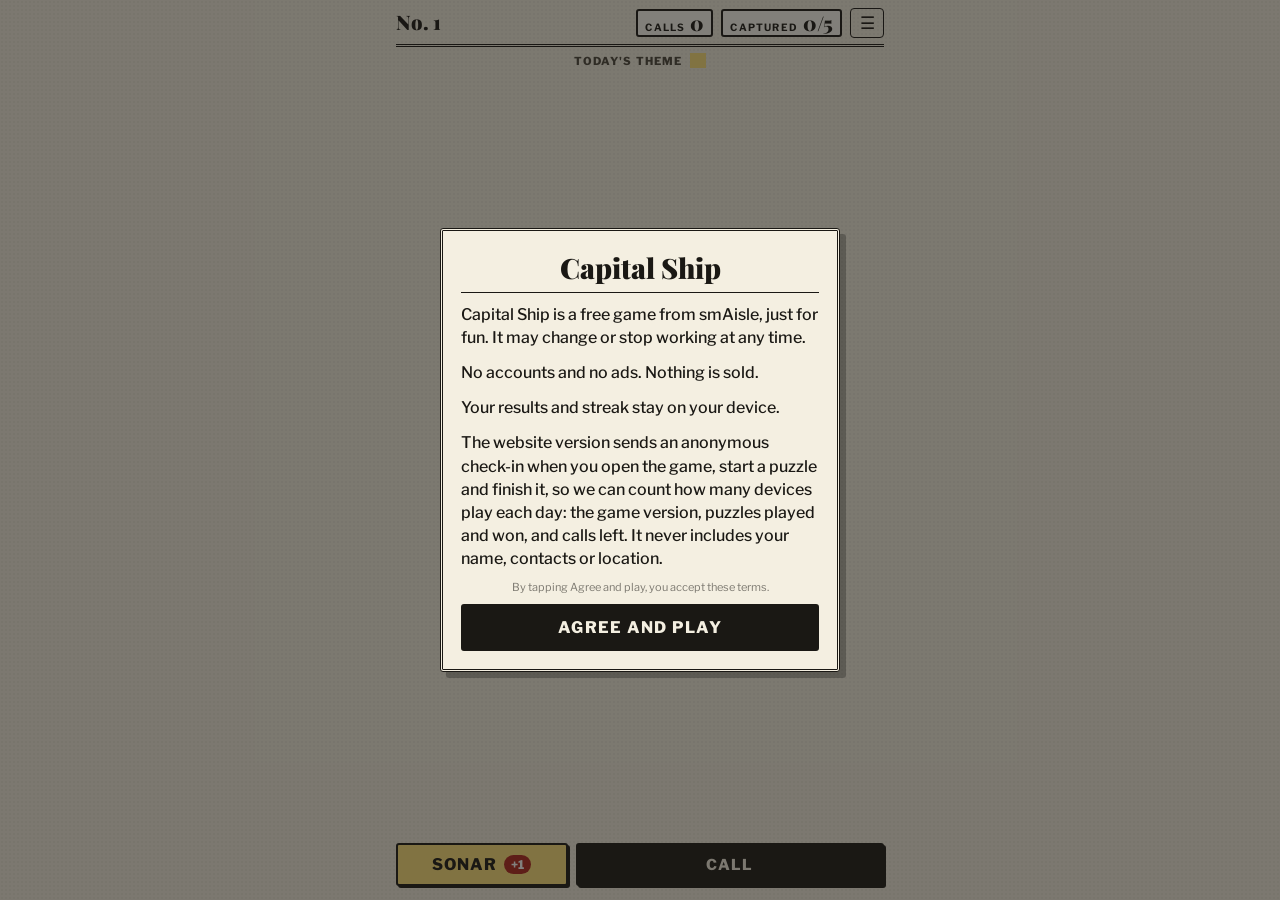
==== index.html @ f1d7e8dc "Capital Ship v37: 164 themes, 25+ words each, no theme back within 60 days Days through Nov 22, 2026" ====
<!doctype html>
<html lang="en">
<head>
<meta charset="utf-8">
<script>/* one Sound setting for every smAisle game */(function(){try{var s=localStorage.getItem('smaisle-sound');if(s==='on'||s==='off')localStorage.setItem('cs-sound',s)}catch(e){}})();</script>
<meta name="viewport" content="width=device-width, initial-scale=1, maximum-scale=1, viewport-fit=cover, user-scalable=no">
<title>Capital Ship</title>
<meta name="claude:viewport-fit-sides" content="cover">
<meta name="description" content="A daily newspaper-style word hunt. Call letters to find five hidden words, then capture them.">
<meta name="apple-mobile-web-app-capable" content="yes">
<meta name="apple-mobile-web-app-title" content="Capital Ship">
<meta name="theme-color" content="#f4efe1">
<link rel="icon" type="image/png" href="[data-uri]">
<link rel="apple-touch-icon" href="[data-uri]">
<link rel="preconnect" href="https://fonts.googleapis.com">
<link rel="stylesheet" href="https://fonts.googleapis.com/css2?family=Playfair+Display:wght@900&family=Libre+Baskerville:ital@0;1&family=Libre+Franklin:wght@500;700;800;900&display=swap">
<script>/* Set the color set before the page draws (shared smAisle setting) */
(function(){try{var d=localStorage.getItem('smaisle-dark');if(d==null){var o=localStorage.getItem('cs-theme');d=o==='dark'?'on':o==='auto'?'auto':'off';localStorage.setItem('smaisle-dark',d)}
var c=localStorage.getItem('cs-look')==='classic';var n=!c&&(d==='on'||(d==='auto'&&matchMedia('(prefers-color-scheme: dark)').matches));
if(n){document.documentElement.setAttribute('data-mode','navy');document.querySelector('meta[name=theme-color]').content='#121b2e'}}catch(e){}})();</script>
<style>
/* Layout: The Daily 15's newspaper puzzle page. Top bar (puzzle no., Calls and Sunk boxes, menu) over a double rule,
   the theme line and an italic message line, the 8x8 grid, the hidden-word strips, the letter keys, then the Call button.
   Cover, intro, How to Play, Stats, Archive and results are Daily 15 cards.
   Style: smAisle (default) or Classic. Dark mode (smAisle style only): Off / On (Navy) / Match phone, shared key smaisle-dark. */
:root{
  --paper:#f4efe1; --paper2:#ebe4d0; --ink:#1a1814; --ink2:#4a453b; --rule:#1a1814; --fade:#8c8574; --red:#b3261e; --hi:#ffe27a; --hiInk:#1a1814;
  --card:#fffdf6; --off:#d9d2bf; --gridline:#1a1814; --line:#cfc7b2; --sunk:#ffe27a; --dots:radial-gradient(rgba(0,0,0,.035) 1px,transparent 1px); --shade:rgba(26,24,20,.55);
  --head:"Playfair Display",Georgia,"Times New Roman",serif; --body:"Libre Baskerville",Georgia,serif; --sans:"Libre Franklin","Helvetica Neue",Arial,sans-serif; --r:3px;
  --btn:#1a1814; --btnInk:#f4efe1; --shadow:rgba(0,0,0,.25); --tile:#fffdf6; --tileInk:#1a1814; --tileEdge:#1a1814;
  color-scheme:light;
}
:root[data-mode=navy]{--paper:#121b2e; --paper2:#0d1424; --card:#1c2a44; --ink:#efe6cc; --ink2:#c9b98f; --rule:#efe6cc; --fade:#8792ab; --line:#3a4a6b; --red:#e0402f;
  --hi:#ffe27a; --hiInk:#121b2e; --sunk:#ffe27a; --off:#0d1424; --gridline:#3a4a6b; --dots:radial-gradient(rgba(255,255,255,.035) 1px,transparent 1px); --shade:rgba(0,0,0,.65);
  --btn:#c9a961; --btnInk:#121b2e; --shadow:#05080f; --tile:#fbf5e3; --tileInk:#1a1814; --tileEdge:#c9a961; color-scheme:dark}
:root[data-look=classic]{--paper:#f6f7fb; --paper2:#e8ebf4; --ink:#1c2340; --ink2:#4d5677; --rule:#1c2340; --fade:#8a92ad; --card:#ffffff; --off:#e2e6f0; --gridline:#c5cbdc; --line:#d3d8e6; --red:#d43c3c;
  --head:system-ui,-apple-system,"Segoe UI",Roboto,sans-serif; --body:system-ui,-apple-system,"Segoe UI",Roboto,sans-serif; --sans:system-ui,-apple-system,"Segoe UI",Roboto,sans-serif; --r:8px; --dots:none; --btn:#1c2340; --btnInk:#f6f7fb; --tile:#ffffff; --tileInk:#1c2340; --tileEdge:#1c2340}
*,*::before,*::after{box-sizing:border-box}
[hidden]{display:none!important}
html,body{height:100%;margin:0;touch-action:manipulation}
body{background:var(--paper);background-image:var(--dots);background-size:4px 4px;color:var(--ink);font-family:var(--body);overflow:hidden;overscroll-behavior:none;-webkit-user-select:none;user-select:none;-webkit-tap-highlight-color:transparent;-webkit-touch-callout:none}
button{font-family:inherit;color:inherit;cursor:pointer;touch-action:manipulation}
button:focus-visible{outline:2px solid var(--ink);outline-offset:2px}
#app{height:100%;max-width:520px;margin:0 auto;display:flex;flex-direction:column;gap:6px;padding:calc(env(safe-area-inset-top,0px) + 6px) max(16px,env(safe-area-inset-right,0px)) calc(env(safe-area-inset-bottom,0px) + 14px) max(16px,env(safe-area-inset-left,0px))}
/* Way back to smAisle Daily: the yellow button shows on the cover only; during play the way back is the menu row (Jeff, Nov 3). */
#coverHub{flex:none;display:block;box-sizing:border-box;height:30px;padding:4px 10px;background:#ffe27a;color:#1a1814;border:2px solid #1a1814;border-radius:4px;font:800 13px/18px var(--sans);letter-spacing:.06em;text-decoration:none;white-space:nowrap}
#coverHub{position:absolute;top:calc(env(safe-area-inset-top,0px) + 6px);left:calc(max(0px,50vw - 260px) + 12px);z-index:2}
/* Top bar, like The Daily 15 */
.top{display:flex;align-items:center;gap:8px;border-bottom:3px double var(--rule);padding:2px 0 6px}
#pno{flex:1;display:flex;flex-direction:column;line-height:1;min-width:0}
#pno b{font:900 20px var(--head);white-space:nowrap}
#pno small{font:700 9px var(--sans);letter-spacing:.1em;text-transform:uppercase;color:var(--ink2);margin-top:3px}
.box{display:flex;align-items:baseline;justify-content:center;gap:7px;border:2px solid var(--ink);padding:0 10px;background:var(--card);border-radius:var(--r)}
.box small{font:700 10px var(--sans);letter-spacing:.12em;text-transform:uppercase}
.box b{font:900 20px/1.2 var(--head);font-variant-numeric:tabular-nums}
.box{padding:0 7px;gap:5px}
@media (max-width:380px){.box small{font-size:9px;letter-spacing:.08em}.box b{font-size:18px}.top{gap:6px}}
#board.sonar .cell:not(.on){cursor:crosshair;box-shadow:inset 0 0 0 1px var(--red)}
.cell.water{color:var(--fade);font-size:calc(var(--cell)*.62)}
.box.low{border-color:var(--red)}.box.low b{color:var(--red)}
.box.gain{animation:gain .7s ease-out}
@keyframes gain{40%{transform:scale(1.18);background:var(--hi)}}
#menuBtn{flex:none;width:34px;height:30px;padding:0;line-height:1;border-radius:4px;background:transparent;border:1.5px solid var(--ink);color:var(--ink);font-size:17px}
/* Theme line and message line */
.diff{text-align:center;font:800 11px var(--sans);letter-spacing:.1em;text-transform:uppercase;color:var(--ink2);white-space:nowrap;overflow:hidden;text-overflow:ellipsis}
.diff em{margin-left:8px;padding:3px 8px;background:var(--hi);color:var(--hiInk);font:800 12px var(--sans);font-style:normal;letter-spacing:.1em;text-transform:uppercase}
#msg{height:36px;line-height:18px;overflow:hidden;display:flex;align-items:center;justify-content:center;text-align:center;font-style:italic;font-size:14px;color:var(--ink2)}
#msg b{font-style:normal;font-family:var(--sans);font-weight:800;color:var(--ink)}
#msg.hot{color:var(--red)}
:root[data-look=classic] #msg{font-style:normal}
/* The grid: gray squares until a letter lights up, like The Daily 15's board */
#stage{flex:1;min-height:0;display:grid;place-items:center}
#board{position:relative;background:var(--gridline);border:2px solid var(--ink);display:grid;grid-template-columns:repeat(8,var(--cell));grid-auto-rows:var(--cell);gap:1px;--cell:36px;border-radius:calc(var(--r) - 1px);overflow:hidden}
.cell{position:relative;background:var(--off);border:0;padding:0;display:grid;place-items:center;font:800 calc(var(--cell)*.6)/1 var(--sans);color:var(--ink)}
.cell.on{background:var(--tile);color:var(--tileInk)}
.cell.new{animation:land .4s ease-out}
@keyframes land{0%{transform:scale(1.4);color:var(--red)}100%{transform:none}}
.cell.sunk{background:var(--sunk);color:var(--hiInk)}
.cell.sunk.just{animation:sinkIn .5s ease-out both}
@keyframes sinkIn{0%{background:var(--card);transform:scale(.7)}60%{transform:scale(1.12)}100%{transform:none}}
.cell.sel{outline:3px solid var(--red);outline-offset:-3px;z-index:1}
.cell.on:not(.sunk){cursor:pointer}
.cell.show{color:var(--red)}
.cell.missed{background:var(--card);color:var(--red);box-shadow:inset 0 0 0 2px var(--red)}
@keyframes shake{0%,100%{transform:translateX(0)}20%,60%{transform:translateX(-3px)}40%,80%{transform:translateX(3px)}}
.call{position:absolute;left:50%;top:45%;font:900 calc(var(--cell)*.95) var(--head);color:var(--red);background:var(--paper);border:4px double var(--red);padding:2px 14px;white-space:nowrap;pointer-events:none;z-index:5;animation:call 1.3s ease-out both;text-transform:uppercase}
/* long stamps (LONG SHOT +1) a bit smaller */
.call.sm{font-size:calc(var(--cell)*.62)}
@keyframes call{0%{transform:translate(-50%,-50%) scale(2.2) rotate(-14deg);opacity:0}18%{transform:translate(-50%,-50%) scale(1) rotate(-8deg);opacity:1}80%{opacity:1}100%{transform:translate(-50%,-50%) scale(1) rotate(-8deg);opacity:0}}
/* Hidden words: strips of joined squares, like The Daily 15's tray */
#tray{display:flex;flex-wrap:wrap;justify-content:center;align-content:center;gap:6px 14px;flex:none}
.wp{display:flex;background:none;border:0;padding:0;color:var(--ink)}
#tray.play{gap:10px 16px}
#tray.play .wp b{width:28px;height:28px;font-size:16px}
#tray.play .wp:not(:disabled){cursor:pointer}
#tray.play .wp:not(:disabled) b{box-shadow:0 3px 0 var(--ink)}
.wp b.drop{animation:drop .45s cubic-bezier(.3,.7,.3,1.3) both}
@keyframes drop{0%{transform:translateY(-60px) scale(.6);opacity:0}100%{transform:none;opacity:1}}
.wp b{width:22px;height:22px;display:grid;place-items:center;border:2px solid var(--tileEdge);margin-left:-2px;background:var(--tile);color:var(--tileInk);font:800 13px var(--sans)}
.wp b:first-child{margin-left:0}
.wp.s b{background:var(--sunk);color:var(--hiInk)}
.wp.lost b{color:var(--red)}
/* Guess panel */
#guess{display:flex;flex-direction:column;align-items:center;gap:6px;flex:none}
#guess .q{font:800 11px var(--sans);letter-spacing:.1em;text-transform:uppercase;color:var(--ink2)}
#gTiles{display:flex;min-height:34px}
#gTiles b{width:32px;height:34px;display:grid;place-items:center;border:2px solid var(--tileEdge);margin-left:-2px;background:var(--tile);color:var(--tileInk);font:800 19px var(--sans)}
#gTiles b:first-child{margin-left:0}
#gTiles b{width:42px;height:46px;font-size:24px}
#gTiles b.e{background:transparent;border-style:dashed;border-color:var(--fade)}
#gTiles b.t{background:var(--hi);color:var(--hiInk)}
#gTiles.shake{animation:shake .4s}
/* Letter keys: Daily 15 buttons. Gray = no more of that letter on the board. */
#kb{display:flex;flex-direction:column;gap:6px;flex:none}
.kr{display:flex;gap:5px;justify-content:center}
.k{flex:1;max-width:38px;height:42px;padding:0;border:2px solid var(--tileEdge);border-radius:var(--r);background:var(--tile);color:var(--tileInk);font:800 16px var(--sans);box-shadow:2px 2px 0 var(--shadow)}
.k:active:not(:disabled){transform:translate(2px,2px);box-shadow:none}
.k.called{background:var(--paper2)}
.k.gone{background:var(--off);color:var(--fade);border-color:var(--line);box-shadow:none;cursor:default}
[data-mode=navy] .k.called{background:#d9cba3;color:#1a1814}
[data-mode=navy] .k.gone{background:#0d1424;color:#8792ab;border-color:#3a4a6b;opacity:1}
.k.pick{background:var(--hi);color:var(--hiInk);animation:nudge .6s ease-in-out infinite alternate}
.k.wide{max-width:62px;flex:1.6;font-size:11px;letter-spacing:.06em;text-transform:uppercase}
#bar{display:flex;gap:8px;flex:none}
#bar button{flex:1;padding:10px 4px;border-radius:var(--r);border:2px solid var(--ink);color:var(--ink);background:var(--card);font:800 14px var(--sans);text-transform:uppercase;letter-spacing:.06em;box-shadow:2px 2px 0 var(--ink);white-space:nowrap}
#bar button:active:not(:disabled){transform:translate(2px,2px);box-shadow:none}
#bar #goBtn{flex:2.6;background:var(--btn);color:var(--btnInk);font-size:15px}
#bar #goBtn.nudge{animation:nudge .6s ease-in-out infinite alternate}
#bar #sonarBtn{flex:1.4;background:var(--hi);color:var(--hiInk);font-size:16px;display:flex;align-items:center;justify-content:center;gap:7px}
#bar #sonarBtn .plus1{background:var(--red);color:#fff;border-radius:99px;padding:2px 7px;font-size:12px;letter-spacing:0}
#bar #sonarBtn.arm{animation:nudge .6s ease-in-out infinite alternate;outline:3px solid var(--red);outline-offset:1px}
#bar #sonarBtn.used{background:var(--card);color:var(--fade);box-shadow:none}
#bar #sonarBtn.used .plus1{display:none}
#kb.wait .k{opacity:.4}
.qsonar{display:inline-flex;align-items:center;gap:7px;padding:8px 16px;border:2px solid var(--ink);border-radius:var(--r);background:var(--hi);color:var(--hiInk);font:800 15px var(--sans);text-transform:uppercase;letter-spacing:.06em;box-shadow:2px 2px 0 var(--ink)}
.qsonar .plus1{background:var(--red);color:#fff;border-radius:99px;padding:2px 7px;font-size:12px;letter-spacing:0}
#bar button:disabled{opacity:.35;cursor:default;animation:none}
@keyframes nudge{to{transform:scale(1.05)}}
/* Cards */
.sheet{position:fixed;inset:0;z-index:30;background:var(--shade);display:flex;align-items:center;justify-content:center;padding:16px}
.card{background:var(--paper);border:3px double var(--ink);padding:18px;width:100%;max-width:400px;max-height:90%;overflow:auto;display:flex;flex-direction:column;gap:10px;box-shadow:6px 6px 0 var(--shadow);border-radius:var(--r)}
.card h2{font:900 28px var(--head);margin:0;text-align:center;border-bottom:1px solid var(--ink);padding-bottom:6px}
.card ul{list-style:none;padding:0;margin:0;display:flex;flex-direction:column;gap:12px}
.card ul.how{gap:9px;font-size:14px;line-height:1.35}
.card li{font:500 16px/1.45 var(--sans);color:var(--ink)}
.card li b,.card b{font-family:var(--sans);font-weight:800}
.card p{margin:0}
.go{padding:12px;border:2px solid var(--ink);border-radius:var(--r);background:var(--btn);color:var(--btnInk);font:800 16px var(--sans);text-transform:uppercase;letter-spacing:.08em}
.go.alt{background:var(--card);color:var(--ink)}
.ver{text-align:center;font-size:11px;opacity:.55;font-family:var(--sans)}
.x{position:absolute;top:10px;right:10px;width:30px;height:28px;border:1.5px solid var(--ink);border-radius:4px;background:transparent;font-size:14px;padding:0}
/* Cover, like The Daily 15 */
#cover{background:var(--paper);background-image:var(--dots);background-size:4px 4px;z-index:40;padding-top:calc(env(safe-area-inset-top,0px) + 42px);overflow:auto;place-items:safe center}
#cover .ver a{color:inherit}
#cover .in{display:flex;flex-direction:column;align-items:center;gap:14px;width:100%;max-width:340px;text-align:center}
#cover .mh{border-top:3px double var(--ink);border-bottom:3px double var(--ink);padding:8px 0;width:100%}
#cover h1{font:900 clamp(40px,13vw,54px)/1 var(--head);margin:0;letter-spacing:-.01em}
#cover .ln{display:flex;justify-content:space-between;font:700 11px var(--sans);letter-spacing:.08em;text-transform:uppercase;margin-top:6px;color:var(--ink2)}
#cover .tag{font-style:italic;font-size:16px;margin:0}
#cover .go{width:100%}
#cvStats{display:flex;width:100%;background:none;border:none;border-top:1px solid var(--ink);border-bottom:1px solid var(--ink);padding:6px 0;color:var(--ink)}
#cvStats div{flex:1;display:flex;flex-direction:column;gap:1px}
#cvStats div+div{border-left:1px solid var(--fade)}
#cvStats b{font:900 22px/1.1 var(--head)}
#cvStats span{font:800 9px var(--sans);letter-spacing:.06em;text-transform:uppercase;color:var(--ink2)}
#cover .links{display:flex;gap:8px;align-items:center;font:800 12px var(--sans);letter-spacing:.08em;text-transform:uppercase}
#cover .links button{background:none;border:none;padding:6px 2px;font:inherit;letter-spacing:inherit;text-transform:inherit;color:var(--ink);text-decoration:underline}
.smline{display:flex;align-items:center;gap:8px;background:none;border:none;padding:6px;color:var(--ink);font-family:var(--sans);font-size:14px;text-decoration:none}
.smline b{font-weight:800}.smline em{font-family:var(--body);color:var(--ink2);font-size:13px}
.smico{display:inline-block;flex:none;background-size:cover;border-radius:22%}
.smico{width:24px;height:24px;background-image:url([data-uri])}

/* Intro steps, like The Daily 15 */
#qCard{min-height:min(470px,86vh);justify-content:space-between;text-align:center}
#qSkip{background:none;border:none;padding:4px 0;font:800 12px var(--sans);letter-spacing:.06em;text-transform:uppercase;text-decoration:underline;color:var(--ink2)}
#qPic{min-height:110px;display:grid;place-items:center}
#qTitle{border:none!important;padding:0!important}
#qText{font:700 19px/1.45 var(--sans)}
#qDots{display:flex;justify-content:center;gap:8px}
#qDots span{width:10px;height:10px;border-radius:50%;background:var(--line)}
#qDots span.on{background:var(--ink)}
.mini{display:inline-grid;grid-template-columns:repeat(5,26px);grid-auto-rows:26px;gap:1px;background:var(--gridline);border:2px solid var(--ink)}
.mini i{background:var(--off);display:grid;place-items:center;font:800 15px var(--sans);font-style:normal;color:var(--ink)}
.mini i.on{background:var(--card)}.mini i.s{background:var(--sunk);color:var(--hiInk)}
.qk{display:inline-grid;place-items:center;width:36px;height:40px;border:2px solid var(--ink);border-radius:var(--r);background:var(--card);font:800 17px var(--sans);box-shadow:2px 2px 0 var(--ink);margin:0 3px}
.qk.pick{background:var(--hi);color:var(--hiInk)}.qk.gone{background:var(--off);color:var(--fade);border-color:var(--line);box-shadow:none}
/* Stars table, like The Daily 15 */
.stars{width:100%;border-collapse:collapse;text-align:center;background:var(--card)}
.stars th,.stars td{border:2px solid var(--ink);padding:6px 4px}
.stars th{font:800 13px var(--sans);color:var(--ink)}
.stars tr:first-child th{background:var(--ink);color:var(--paper);font-size:15px}
.stars td{font-size:20px;line-height:1;letter-spacing:-2px;white-space:nowrap}
/* Results and stats */
.big{font:900 52px/1 var(--head);text-align:center}
.starsLine{text-align:center;font-size:30px;letter-spacing:2px;min-height:34px}
.sub{text-align:center;font:italic 14px var(--body);color:var(--ink2)}
.recap{display:flex;flex-wrap:wrap;gap:6px 12px;justify-content:center}
.mk{display:flex;flex-direction:column;gap:7px}
.mk input{width:100%;padding:9px 10px;border:2px solid var(--ink);border-radius:var(--r);background:var(--card);color:var(--ink);font:800 16px var(--sans);letter-spacing:.12em;text-transform:uppercase;-webkit-user-select:text;user-select:text}
.mk input.soft{font:400 15px var(--body);letter-spacing:0;text-transform:none}
.mk .words{display:grid;grid-template-columns:1fr 1fr;gap:7px}
.mk .words input:last-child{grid-column:1/-1}
.mk label{font:800 11px var(--sans);letter-spacing:.1em;text-transform:uppercase;color:var(--ink2)}
.plusTag{display:inline-block;margin-left:6px;padding:1px 6px;background:var(--hi);color:var(--hiInk);border:1.5px solid var(--ink);font:800 10px var(--sans);letter-spacing:.08em;vertical-align:middle}
.sg{background:var(--card);border:2px solid var(--ink);border-radius:4px;padding:10px 12px;font:700 14px var(--sans);text-align:left}
.sg .h{display:flex;justify-content:space-between;align-items:baseline;font-weight:800;gap:8px}.sg .h span{font-size:11px;letter-spacing:.06em;text-transform:uppercase;opacity:.6;white-space:nowrap}
.sg .me{font:400 13px var(--body);margin:3px 0 6px;color:var(--ink2)}
.sg .r{display:flex;justify-content:space-between;padding:5px 0;border-top:1px solid var(--line)}.sg .r.win{background:var(--hi);color:var(--hiInk);margin:0 -12px;padding:5px 12px}
.sg .hide{background:none;border:none;font:inherit;font-size:12px;opacity:.45;padding:0 0 0 8px;cursor:pointer;color:inherit}
.sg .w{font-size:12px;opacity:.6;padding-top:5px;border-top:1px solid var(--line)}
#sendRow{display:flex;flex-direction:column;gap:6px;text-align:left}#sendRow[hidden]{display:none}
#sendRow label{font:800 12px var(--sans);letter-spacing:.06em;text-transform:uppercase}
#nameIn{font:700 16px var(--sans);padding:9px 10px;border:2px solid var(--ink);border-radius:var(--r);background:var(--card);color:var(--ink);-webkit-user-select:text;user-select:text}
#pass{background:var(--paper);background-image:var(--dots);background-size:4px 4px}
#pass .card{box-shadow:none;text-align:center}
#pass h2{font-size:30px}
.vs{display:grid;grid-template-columns:1fr 1fr;gap:10px;text-align:center}.vs h3{margin:0 0 4px;font:800 12px var(--sans);letter-spacing:.08em;text-transform:uppercase}
.vs .recap{flex-direction:column;align-items:center}
#demoBar{position:fixed;left:50%;transform:translateX(-50%);top:calc(env(safe-area-inset-top,0px) + 6px);z-index:25;width:min(calc(100% - 20px),470px);box-sizing:border-box;display:grid;grid-template-columns:minmax(0,1fr) 84px;gap:2px 10px;align-items:center;background:var(--card);color:var(--ink);border:2px solid var(--ink);border-radius:var(--r);box-shadow:3px 3px 0 var(--ink);padding:7px 10px}
.dc-top{grid-column:1/-1;display:flex;justify-content:space-between;align-items:center;font:800 11px var(--sans);letter-spacing:.08em;text-transform:uppercase;color:var(--ink2)}
#demoSkip{background:none;border:0;padding:2px 0 2px 10px;font:inherit;color:inherit;text-decoration:underline}
#demoText{margin:0;font:500 14px/1.3 var(--sans);min-height:54px}
#demoNext{align-self:end;height:40px;border:2px solid var(--ink);border-radius:var(--r);background:var(--hi);color:var(--hiInk);font:800 14px var(--sans)}
#demoNext:disabled{opacity:.4}
.demoHi{outline:3px solid #d62f24;outline-offset:2px;border-radius:4px;animation:demoP 1s ease-in-out infinite alternate}
@keyframes demoP{to{outline-offset:4px}}
@media (prefers-reduced-motion:reduce){.demoHi{animation:none}}
#demoBlock{position:fixed;inset:0;z-index:24}
.hubBtn{background:var(--hi)!important;color:var(--hiInk)!important;text-transform:none!important;letter-spacing:0!important}
.shareRow{display:flex;gap:8px}.shareRow .go{flex:1;padding:11px 4px}
#dMore .shead{margin:0}
.moreRow{display:flex;gap:8px;overflow-x:auto;margin-top:6px;padding-bottom:2px;scrollbar-width:none}.moreRow::-webkit-scrollbar{display:none}
.moreRow a{flex:none;display:flex;flex-direction:column;align-items:center;gap:3px;width:52px;text-decoration:none;color:var(--ink);font:700 9px/1.15 var(--sans);text-align:center}
.moreRow img{width:38px;height:38px;border-radius:10px;border:1.5px solid var(--ink);background:var(--card)}
#mkErr,#hErr{margin:0;min-height:18px;font:italic 13px var(--body);color:var(--red)}
.donegrid{display:grid;grid-template-columns:1fr 1fr;gap:8px}
.donegrid .go{padding:9px 4px;font-size:13px}
.next{text-align:center;font:700 13px var(--sans);color:var(--ink2)}.next b{font-variant-numeric:tabular-nums}
@media (max-height:720px){#done .card{gap:5px}#done .big{font-size:34px;line-height:1}#done .starsLine{font-size:20px;line-height:1.1}#done .go{padding:8px 4px}#done .next{font-size:12px}#done .moreRow img{width:34px;height:34px}}
.statgrid{display:grid;grid-template-columns:1fr 1fr 1fr;gap:6px;text-align:center}
.statgrid div{border:2px solid var(--ink);border-radius:var(--r);background:var(--card);padding:7px 2px 6px;display:flex;flex-direction:column;gap:2px}
.statgrid b{font:900 22px/1.1 var(--sans)}
.statgrid span{font:800 9.5px var(--sans);text-transform:uppercase;letter-spacing:.05em}
.shead{margin:4px 0 0;font:900 16px var(--head);border-bottom:2px solid var(--ink);padding-bottom:3px}
.dist{display:flex;flex-direction:column;gap:4px;font:800 12px var(--sans)}
.dist div{display:flex;gap:8px;align-items:center}.dist em{width:44px;font-style:normal;text-align:right;color:var(--ink2)}
.dist i{background:var(--ink);color:var(--paper);font-style:normal;padding:2px 6px;min-width:24px;text-align:right}
.dist i.me{background:var(--hi);color:var(--hiInk);outline:2px solid var(--ink)}
#pastList{display:flex;flex-direction:column;gap:7px;max-height:56vh;overflow-y:auto}
#pastList .go{display:flex;justify-content:space-between;align-items:center;gap:8px;text-transform:none;letter-spacing:0;font-size:14px;padding:10px 12px}
#pastList .go span:first-child{display:flex;flex-direction:column;align-items:flex-start;gap:3px;text-align:left}
#pastList .go small{font:italic 400 12px var(--body);color:var(--ink2)}
.set{display:flex;flex-direction:column;gap:5px;border-top:1px solid var(--rule);padding-top:8px}
.set h3{margin:0;text-align:center;font:800 11px var(--sans);letter-spacing:.14em;text-transform:uppercase;color:var(--ink2)}
.seg{display:flex;gap:6px}.seg button{flex:1;padding:8px 4px;border:2px solid var(--ink);border-radius:var(--r);background:var(--card);font:800 12px var(--sans);text-transform:uppercase;letter-spacing:.05em}
.seg button.sel{background:var(--ink);color:var(--paper)}
.set.off{opacity:.45;pointer-events:none}
.set small{display:block;font:500 11px var(--sans);color:var(--fade);margin-top:4px}
#modeWrap{width:100%;display:flex;flex-direction:column;gap:5px}#modeWrap small{font:500 12px var(--sans);color:var(--ink2);min-height:16px}
#hardTag{margin-right:6px;padding:1px 6px;border-radius:3px;background:var(--ink);color:var(--paper);font:800 10px var(--sans);letter-spacing:.08em}
/* Menu standard, same as Straight Down Spell (Jeff, Nov 3). An odd last row spans both columns. */
.mgrid{display:grid;grid-template-columns:1fr 1fr;gap:8px}.mpair{display:flex;gap:8px}.mpair .go{flex:1}
.mgrid .go,.mpair .go{padding:9px 4px;font-size:12px}
.mgrid>:not([hidden]):nth-last-child(1 of :not([hidden])):nth-child(odd of :not([hidden])){grid-column:1/-1}
#mHub{background:var(--hi);color:var(--hiInk);border:2px solid var(--ink);text-transform:none;letter-spacing:0}
.mlinks{display:flex;justify-content:center;gap:8px;font:700 12px var(--sans);color:var(--ink2)}.mlinks button{background:none;border:0;padding:4px;font:inherit;color:inherit;text-decoration:underline;text-underline-offset:3px}
.toast{position:fixed;left:50%;top:40%;z-index:45;transform:translate(-50%,-50%);background:var(--card);border:3px solid var(--ink);border-radius:8px;padding:10px 18px;box-shadow:5px 5px 0 rgba(0,0,0,.2);pointer-events:none;text-align:center;font:700 14px var(--sans);animation:toast 2s ease-in-out both;max-width:88%}
@keyframes toast{0%{opacity:0;transform:translate(-50%,-30%)}12%,80%{opacity:1;transform:translate(-50%,-50%)}100%{opacity:0;transform:translate(-50%,-80%)}}
@media (max-height:720px){#menu .card{gap:6px}#menu .go{padding:8px}#app{gap:4px}.k{height:37px}#msg{height:30px}.card{padding:12px 14px;gap:7px}.card h2{font-size:23px}.card li{font-size:14.5px;line-height:1.35}.card ul{gap:8px}.go{padding:10px}#qText{font-size:16.5px}.big{font-size:42px}}
@media (prefers-reduced-motion:reduce){*{animation:none!important;transition:none!important}}
</style>
</head>
<body>
<!-- smAisle fit + zoom guard v1 (Nov 2, 2026). Paste right after <body>. Works with the Navy tokens (--paper/--ink) if the game has them. -->
<style>
#smUpright{display:none;position:fixed;inset:0;z-index:2147483000;background:var(--paper,#f4efe1);color:var(--ink,#1a1814);align-items:center;justify-content:center;text-align:center;padding:24px;font:800 15px/1.4 "Libre Franklin","Helvetica Neue",Arial,sans-serif;letter-spacing:.08em;text-transform:uppercase}
#smUpright b{display:block;font:900 44px/1 "Playfair Display",Georgia,serif;letter-spacing:0;margin-bottom:10px}
@media (orientation:landscape) and (max-height:500px) and (hover:none){#smUpright{display:flex}}
</style>
<div id="smUpright" aria-live="polite"><div><b>↻</b>Turn your phone upright to play</div></div>
<script>
/* iPhone Safari ignores user-scalable=no for pinch, so block the gesture events too. Double-tap zoom is stopped by touch-action:manipulation on html/body. */
['gesturestart','gesturechange','gestureend'].forEach(function(t){document.addEventListener(t,function(e){e.preventDefault()},{passive:false})});
document.addEventListener('dblclick',function(e){e.preventDefault()},{passive:false});
</script>

<div id="app">
  <div class="top">
    <div id="pno"><b id="noLabel">No. 1</b><small id="dateLabel"></small></div>
    <div class="box" id="callBox"><small>Calls</small><b id="callsLeft">0</b></div>
    <div class="box"><small>Captured</small><b id="sunkCount">0/5</b></div>
    <button id="menuBtn" aria-label="Menu">☰</button>
  </div>
  <div class="diff"><b id="hardTag" hidden>Hard</b><span id="themeLab">Today's theme</span><em id="themeName"></em></div>
  <div id="msg"></div>
  <div id="stage"><div id="board"></div></div>
  <div id="tray"></div>
  <div id="guess" hidden><div class="q">Fill in the blanks</div><div id="gTiles"></div></div>
  <div id="kb"></div>
  <div id="bar"><button id="sonarBtn" aria-label="Sonar, one free ping">Sonar <span class="plus1">+1</span></button><button id="cancelBtn" hidden>Cancel</button><button id="goBtn">Call</button></div>
</div>

<div class="sheet" id="terms" hidden><div class="card">
  <h2>Capital Ship</h2>
  <ul>
    <li>Capital Ship is a free game from smAisle, just for fun. It may change or stop working at any time.</li>
    <li>No accounts and no ads. Nothing is sold.</li>
    <li>Your results and streak stay on your device.</li>
    <li>The website version sends an anonymous check-in when you open the game, start a puzzle and finish it, so we can count how many devices play each day: the game version, puzzles played and won, and calls left. It never includes your name, contacts or location.</li>
  </ul>
  <p class="ver">By tapping Agree and play, you accept these terms.</p>
  <button class="go" id="termsGo">Agree and play</button>
</div></div>

<div class="sheet" id="cover" hidden><div class="in">
  <a id="coverHub" href="https://smaisle.app/daily/" hidden>‹ smAisle Daily</a>
  <div class="mh"><h1>Capital Ship</h1><div class="ln"><span id="cvDate"></span><span id="cvNo"></span></div></div>
  <p class="tag">Five hidden words. Call letters to find them, then capture them.</p>
  <button id="cvStats" hidden aria-label="Your stats"></button>
  <div id="modeWrap"><div class="seg" id="segMode"><button data-v="normal">Normal</button><button data-v="hard">Hard</button></div><small id="modeNote"></small></div>
  <button class="go" id="coverGo">Play today's puzzle</button>
  <div class="links"><button id="coverPast">Archive</button><span>·</span><button id="coverStats">Stats</button><span>·</span><button id="coverHow">How to Play</button><span>·</span><button id="coverDemo">Demo</button></div>
  <button class="go alt" id="coverMake">Make your own</button>
  <button class="go alt" id="coverTwo">Two players</button>
  <div class="ver"><a id="coverSm" href="https://smaisle.app/" target="_blank" rel="noopener">smAisle Home</a> · <span id="cvVer"></span></div>
</div></div>

<div class="sheet" id="quick" hidden><div class="card" id="qCard">
  <div style="text-align:right"><button id="qSkip">Skip intro</button></div>
  <div id="qPic"></div>
  <h2 id="qTitle"></h2>
  <p id="qText"></p>
  <div id="qDots"></div>
  <button class="go" id="quickGo">Next</button>
</div></div>

<div class="sheet" id="help" hidden><div class="card" style="position:relative">
  <button class="x" data-close aria-label="Close">✕</button>
  <h2>How to Play</h2>
  <ul class="how">
    <li><b>Find 5 hidden words</b> on the board. They fit the theme, run across or down, and never touch.</li>
    <li><b>Tap a letter to call it.</b> One square with that letter lights up, shortest word first.</li>
    <li><b>Gray key</b> = no more of that letter.</li>
    <li><b>Sonar +1:</b> ping any square once a game, free.</li>
    <li>After <b id="howCalls">15</b> calls, <b>fill in the words</b>. One wrong guess ends the game.</li>
    <li><b>Hard:</b> fill-in letters are checked as you type. One wrong letter ends the game.</li>
    <li><b>Stars:</b> 3 words ⭐ · 4 words ⭐⭐ · all 5 ⭐⭐⭐</li>
  </ul>
  <button class="go" id="helpDemo">Watch the demo</button>
  <div class="ver" id="helpVer"></div>
</div></div>

<div class="sheet" id="menu" hidden><div class="card" style="position:relative">
  <button class="x" data-close aria-label="Close">✕</button>
  <h2 style="text-align:left">Menu</h2>
  <button class="go" id="mBack">Back to game</button>
  <div class="mgrid">
    <button class="go alt" id="mPast">Archive</button>
    <button class="go alt" id="mStats">Stats</button>
    <button class="go alt" id="mHow">How to Play</button>
    <button class="go alt" id="mPlus" hidden>⭐ Plus</button>
    <button class="go alt" id="mMake">Make your own</button>
    <button class="go alt" id="mTwo">Two players</button>
    <button class="go alt" id="mSent" hidden>Puzzles I've sent</button>
  </div>
  <div class="mpair"><button class="go alt" id="mFront">Home Screen</button><button class="go alt" id="mHub" hidden>‹ smAisle Daily</button></div>
  <button class="go alt" id="mSet">Settings</button>
  <div class="ver" id="mVer"></div>
</div></div>

<div class="sheet" id="settings" hidden><div class="card" style="position:relative">
  <button class="x" data-close aria-label="Close">✕</button>
  <h2 style="text-align:left">Settings</h2>
  <div class="set"><h3>Style</h3><div class="seg" id="segLook"><button data-v="smaisle">smAisle</button><button data-v="classic">Classic</button></div></div>
  <div class="set" id="setDark"><h3>Dark mode</h3><div class="seg" id="segTheme"><button data-v="off">Off</button><button data-v="on">On</button><button data-v="auto">Match phone</button></div><small id="darkNote">On uses Navy. Match phone switches with your phone.</small></div>
  <div class="set"><h3>Sound</h3><div class="seg" id="segSound"><button data-v="on">On</button><button data-v="off">Off</button></div></div>
  <div class="mlinks"><button id="mIntro">Replay the intro</button><span>·</span><button id="mTerms">Terms</button></div>
  <a class="smline" id="mSm" href="https://smaisle.app/" style="justify-content:center;border-top:1px solid var(--ink);padding-top:10px"><i class="smico"></i><b>smAisle</b><em>See our other games ›</em></a>
  <button class="go" id="setBack">Back to the menu</button>
</div></div>

<div class="sheet" id="past" hidden><div class="card" style="position:relative">
  <button class="x" data-close aria-label="Close">✕</button>
  <h2>Archive</h2>
  <p style="font-size:13px"><span id="pastMode"></span>Play any puzzle back to No. 1. They count, but they're marked as played late.</p>
  <div id="pastList"></div>
</div></div>

<div class="sheet" id="stats" hidden><div class="card" style="position:relative">
  <button class="x" data-close aria-label="Close">✕</button>
  <h2>Your Stats</h2>
  <div class="seg" id="segStats"><button data-v="normal">Normal</button><button data-v="hard">Hard</button></div>
  <div class="statgrid" id="statgrid"></div>
  <div class="shead">Words captured</div>
  <div class="dist" id="dist"></div>
  <div class="ver" id="sVer"></div>
</div></div>

<div class="sheet" id="guessAsk" hidden><div class="card" style="text-align:center">
  <h2>Start guessing?</h2>
  <p style="font:500 16px/1.45 var(--sans)">You still have <b id="gaCalls"></b>. Once you start guessing you can't call more letters, and one wrong <span id="gaRule">guess</span> ends the game.</p>
  <div class="donegrid"><button class="go alt" id="gaNo">Keep calling</button><button class="go" id="gaYes">Start guessing</button></div>
</div></div>

<div class="sheet" id="finAsk" hidden><div class="card" style="text-align:center">
  <h2>Stop here?</h2>
  <p style="font:500 16px/1.45 var(--sans)">You'll keep the <b id="faSunk"></b> you've captured. The other words will be shown.</p>
  <div class="donegrid"><button class="go alt" id="faNo">Keep guessing</button><button class="go" id="faYes">Stop here</button></div>
</div></div>

<div class="sheet" id="make" hidden><div class="card" style="position:relative">
  <button class="x" data-close aria-label="Close">✕</button>
  <h2>Make your own</h2>
  <div class="mk" id="mkForm">
    <p class="sub" style="margin:0">Hide 5 words for a friend. They get the same 15 calls and one Sonar.</p>
    <label for="mkTheme">Theme</label><input id="mkTheme" class="soft" maxlength="24" placeholder="Like: Our family trip" autocomplete="off">
    <label>Your 5 words (3 to 7 letters)</label>
    <div class="words"><input class="mkW" maxlength="7" autocomplete="off" autocapitalize="characters" spellcheck="false" placeholder="Word 1"><input class="mkW" maxlength="7" autocomplete="off" autocapitalize="characters" spellcheck="false" placeholder="Word 2"><input class="mkW" maxlength="7" autocomplete="off" autocapitalize="characters" spellcheck="false" placeholder="Word 3"><input class="mkW" maxlength="7" autocomplete="off" autocapitalize="characters" spellcheck="false" placeholder="Word 4"><input class="mkW" maxlength="7" autocomplete="off" autocapitalize="characters" spellcheck="false" placeholder="Word 5"></div>
    <label for="mkName">Your name (optional)</label><input id="mkName" class="soft" maxlength="16" placeholder="Shown to your friend" autocomplete="off">
    <p id="mkErr"></p>
    <button class="go" id="mkGo">Make my puzzle</button>
    <button class="go alt" id="mkRand">Play a random new board</button>
  </div>
  <div class="mk" id="mkDone" hidden>
    <p class="sub" style="margin:0">Your puzzle is ready. Send the link, and your friend gets the same board.</p>
    <div class="recap" id="mkWords"></div>
    <button class="go" id="mkSend">Send to a friend</button>
    <button class="go alt" id="mkTry">Try it here</button>
    <button class="go alt" id="mkAgain">Make another</button>
  </div>
</div></div>

<div class="sheet" id="sent" hidden><div class="card" style="position:relative">
  <button class="x" data-close aria-label="Close">✕</button>
  <h2>Puzzles I've sent</h2>
  <p class="sub" style="margin:0">Scores show up as your friends finish. Tap ✕ to hide one.</p>
  <div id="sentList" style="display:flex;flex-direction:column;gap:10px;max-height:56vh;overflow-y:auto"></div>
</div></div>

<div class="sheet" id="two" hidden><div class="card" style="position:relative">
  <button class="x" data-close aria-label="Close">✕</button>
  <h2>Two players</h2>
  <p class="sub" style="margin:0">Pass the phone. Each of you hides 5 words for the other. Then take turns: call a letter, ping with Sonar, or guess a word. A wrong guess just ends your turn. First to capture all 5 wins.</p>
  <div class="mk">
    <label for="n1">Player 1</label><input id="n1" class="soft" maxlength="12" placeholder="Name" autocomplete="off">
    <label for="n2">Player 2</label><input id="n2" class="soft" maxlength="12" placeholder="Name" autocomplete="off">
    <button class="go" id="twoGo">Start</button>
    <button class="go alt" id="twoResume" hidden>Continue your game</button>
  </div>
</div></div>

<div class="sheet" id="hide" hidden><div class="card">
  <h2 id="hTitle">Hide 5 words</h2>
  <div class="mk">
    <p class="sub" style="margin:0" id="hSub"></p>
    <label for="hTheme">Theme hint (optional)</label><input id="hTheme" class="soft" maxlength="24" placeholder="Like: Things in a kitchen" autocomplete="off">
    <label>5 words (3 to 7 letters)</label>
    <div class="words"><input class="hW" maxlength="7" autocomplete="off" autocapitalize="characters" spellcheck="false" placeholder="Word 1"><input class="hW" maxlength="7" autocomplete="off" autocapitalize="characters" spellcheck="false" placeholder="Word 2"><input class="hW" maxlength="7" autocomplete="off" autocapitalize="characters" spellcheck="false" placeholder="Word 3"><input class="hW" maxlength="7" autocomplete="off" autocapitalize="characters" spellcheck="false" placeholder="Word 4"><input class="hW" maxlength="7" autocomplete="off" autocapitalize="characters" spellcheck="false" placeholder="Word 5"></div>
    <p id="hErr"></p>
    <button class="go" id="hGo">Hide them</button>
    <button class="go alt" id="hRand">Pick random words for me</button>
  </div>
</div></div>

<div class="sheet" id="pass" hidden><div class="card">
  <p class="sub" style="margin:0" id="pSub">Pass the phone to</p>
  <h2 id="pName">Player</h2>
  <button class="go" id="pGo">Show my board</button>
  <button class="go alt" id="pQuit" style="font-size:12px;padding:8px">Quit this game</button>
</div></div>

<div class="sheet" id="win2" hidden><div class="card" style="text-align:center">
  <h2 id="wTitle">You win!</h2>
  <p class="sub" id="wSub" style="margin:0"></p>
  <div class="vs" id="wBoards"></div>
  <button class="go" id="wAgain">Play again</button>
  <button class="go alt" id="wToday">Today's puzzle</button>
  <button class="go alt hubBtn" id="wHub">‹ smAisle Daily</button>
</div></div>

<div class="sheet" id="gate" hidden><div class="card" style="text-align:center">
  <h2>First word captured!</h2>
  <p class="sub" style="margin:0">That’s the end of the free preview. Unlock the rest with smAisle Daily Plus: the full daily game, the Archive, Make your own and Two players.</p>
  <button class="go" id="gateBuy" style="background:var(--hi);color:var(--hiInk)">Get smAisle Daily Plus</button>
  <button class="go alt" id="gateHub" style="text-transform:none;letter-spacing:0">‹ smAisle Daily</button>
</div></div>

<div id="demoBlock" hidden></div>
<div id="demoBar" hidden><div class="dc-top"><span id="demoStep">Demo</span><button id="demoSkip">Skip</button></div><p id="demoText"></p><button id="demoNext">Next</button></div>
<div class="sheet" id="demoEnd" hidden><div class="card" style="text-align:center">
  <h2>That’s Capital Ship!</h2>
  <p class="sub" style="margin:0">Call letters, ping with Sonar, then fill in the words. Ready?</p>
  <button class="go" id="deGo">Play today's puzzle</button>
  <button class="go alt" id="deAgain">Watch again</button>
</div></div>

<div class="sheet" id="offer" hidden><div class="card" style="text-align:center;position:relative">
  <button class="x" data-close aria-label="Close">✕</button>
  <div><span class="plusTag" style="margin:0">FOUNDING MEMBER</span></div>
  <h2>Play every day with Plus</h2>
  <p class="sub" style="margin:0"><span id="offerLead">That puzzle was on your friend. </span>smAisle Daily Plus unlocks Capital Ship every day, plus Make your own, Two players and the full Archive in every smAisle Daily game.</p>
  <p style="margin:0;font:800 15px/1.4 var(--sans)">$0.99 a month for your first year<br>or $4.99 for the whole first year</p>
  <p class="sub" style="margin:0;font-size:12px">Founding Member price through Jan 31.</p>
  <button class="go" id="offerGo" style="background:var(--hi);color:var(--hiInk)">Get smAisle Daily Plus</button>
  <button class="go alt" id="offerNo">Not now</button>
</div></div>

<div class="sheet" id="gift" hidden><div class="card" style="text-align:center">
  <h2 id="gTitle">A puzzle for you</h2>
  <p class="sub" id="gSub" style="margin:0"></p>
  <button class="go" id="gPlay">Play it</button>
  <button class="go alt" id="gToday">Play today's puzzle instead</button>
</div></div>

<div class="sheet" id="done" hidden><div class="card" style="position:relative">
  <button class="x" data-close aria-label="Close">✕</button>
  <h2 id="dTitle">All captured!</h2>
  <div class="starsLine" id="dStars"></div>
  <div class="big" id="dBig"></div>
  <p class="sub" id="dSub"></p>
  <div class="recap" id="dWords"></div>
  <form id="sendRow" hidden><label for="nameIn">Your name, so your friend sees your score</label><input id="nameIn" maxlength="16" autocomplete="off" placeholder="Leave blank to stay Someone"><button class="go">Send my score</button></form>
  <div class="shareRow"><button class="go" id="shareBtn">Share</button><button class="go alt hubBtn" id="dHub">‹ smAisle Daily</button></div>
  <button class="go alt" id="dSendBoard" hidden>Pass it to a friend</button>
  <button class="go alt" id="dAgain">Play again</button>
  <p class="next" id="dLock" hidden></p>
  <button class="go alt" id="dMake">Make your own</button>
  <div class="donegrid"><button class="go alt" id="dBoard">See the board</button><button class="go alt" id="dStats">Stats</button><button class="go alt" id="dPast">Archive</button><button class="go alt" id="dHow">How to play</button></div>
  <p class="next" id="dNext"></p>
  <div id="dMore" hidden><div class="shead">More smAisle games</div><div class="moreRow" id="dMoreRow"></div></div>
</div></div>

<script>
/* Letter Fleet: puzzle logic (no DOM). Shared by the page and the test robot (node). */
const SIZE=8, NWORDS=5, EPOCH='2026-10-01';
/* Themes: family friendly, American spelling, every word 3-7 letters. Each line is name|old words|added words.
   The first 53 lines and their old words are frozen: they rebuild every day before the cutover exactly as played.
   Words may be added on the end of a line, but adding, removing or reordering LINES changes the schedule below. */
const THEMES=`At the beach|SAND WAVE SHELL TOWEL CRAB SUN KITE BUCKET SHOVEL SURF TIDE OCEAN SEAGULL PIER DUNE|PAIL SHORE SWIM SPLASH SANDAL SNORKEL LOTION TAN COAST SPRAY LAGOON CHAIR TRUNKS SAIL HARBOR SHADE CASTLE MOAT JETTY SANDBAR
Fruit|APPLE PEAR PLUM FIG GRAPE LEMON MANGO KIWI CHERRY BANANA PEACH ORANGE MELON LIME|APRICOT DATE GUAVA PAPAYA BERRY PRUNE RAISIN COCONUT QUINCE LYCHEE CURRANT AVOCADO KUMQUAT TANGELO POMELO
On the farm|COW PIG HEN GOAT SHEEP HORSE DUCK LAMB GOOSE DONKEY ROOSTER TURKEY CALF PONY TRACTOR BARN|CHICK BULL MULE SILO PLOW HAY FIELD COOP STABLE PASTURE FARMER FENCE TROUGH CROP BARLEY WHEAT
Weather|RAIN SNOW WIND HAIL FOG STORM CLOUD SUNNY SLEET THUNDER BREEZE FROST MIST RAINBOW|DRIZZLE SHOWER TORNADO FLOOD SLUSH ICE GUST GALE HEAT HUMID SMOG DEW FLURRY CYCLONE TYPHOON MONSOON
In the kitchen|PAN POT CUP BOWL FORK SPOON KNIFE PLATE KETTLE OVEN SINK TOASTER MIXER WHISK LADLE|STOVE FRIDGE BLENDER SKILLET TONGS PEELER GRATER SPATULA APRON TIMER FREEZER NAPKIN GLASS MUG TRAY WOK
Sports|GOLF TENNIS SOCCER RUGBY HOCKEY BOXING ROWING SKIING DARTS JUDO BOWLING CRICKET SURFING KARATE|POLO FENCING ARCHERY CYCLING TRACK SAILING SQUASH CURLING DIVING SKATING LUGE NETBALL
Colors|RED BLUE GREEN PINK GOLD TEAL BLACK WHITE PURPLE ORANGE YELLOW SILVER BROWN NAVY CORAL|TAN GRAY PLUM ROSE IVORY LIME MAROON INDIGO VIOLET BEIGE AQUA CREAM PEACH SCARLET CRIMSON MAGENTA LILAC AMBER RUST
Musical instruments|DRUM HARP FLUTE PIANO TUBA BANJO VIOLIN GUITAR CELLO OBOE BUGLE ORGAN TRUMPET UKULELE|LUTE LYRE FIFE BASS HORN BONGO SITAR SAX CYMBAL KAZOO VIOLA PICCOLO MARACAS GONG ZITHER TIMPANI BELL
Up in the sky|SUN MOON STAR CLOUD COMET PLANE KITE BIRD ROCKET RAINBOW PLANET JET BALLOON|DRONE EAGLE HAWK AURORA GLIDER SUNSET MIST SATURN BLIMP METEOR SUNRISE SWALLOW OZONE ORBIT
Vegetables|PEA CORN BEAN KALE LEEK ONION BEET CARROT CELERY POTATO SQUASH LETTUCE RADISH PEPPER TOMATO|TURNIP YAM GARLIC SPINACH CABBAGE PARSNIP OKRA ARUGULA ENDIVE GOURD PUMPKIN SHALLOT CHARD
Under the sea|EEL COD CRAB SEAL SHARK WHALE SQUID OYSTER OCTOPUS CLAM TUNA SHRIMP LOBSTER CORAL DOLPHIN|KELP REEF RAY MANTA JELLY SARDINE SALMON TURTLE NARWHAL URCHIN HALIBUT MUSSEL WALRUS SPONGE GROUPER MARLIN
Clothes|HAT CAP COAT SCARF SHIRT SOCK GLOVE JACKET SHORTS SWEATER BOOT VEST SKIRT DRESS MITTEN|BELT TIE ROBE PANTS JEANS BLOUSE SLIPPER PARKA HOODIE TUNIC UNIFORM PAJAMAS BLAZER SANDAL BONNET APRON
Breakfast|EGG HAM TOAST BACON WAFFLE CEREAL JUICE MUFFIN BAGEL OATS JAM PANCAKE YOGURT BUTTER COFFEE|SYRUP FRUIT GRITS SAUSAGE OATMEAL OMELET HASH MILK TEA SCONE DONUT HONEY CREPE GRANOLA QUICHE BISCUIT
In the garden|ROSE SEED SOIL HOSE RAKE TULIP DAISY SHED WEED FENCE SPADE LILY VINE BLOOM FLOWER|BUSH POT TROWEL SPROUT MULCH GNOME BEE PETAL STEM ROOT IRIS PANSY HERB COMPOST PATIO TRELLIS LAWN
Birds|OWL JAY CROW DOVE HAWK EAGLE ROBIN WREN FINCH PARROT PIGEON SWAN STORK HERON FALCON|LOON DUCK GOOSE GULL IBIS TERN VULTURE PELICAN PENGUIN OSTRICH SPARROW PUFFIN CONDOR MAGPIE RAVEN QUAIL WARBLER TOUCAN
Tools|SAW AXE DRILL HAMMER WRENCH NAIL SCREW LEVEL CHISEL PLIERS FILE CLAMP TAPE LADDER SANDER|RAKE VISE BOLT AWL PLANE MALLET SHOVEL CROWBAR RATCHET HACKSAW PICK GRINDER HOE WEDGE
Going camping|TENT FIRE LOG MAP LANTERN CANOE TRAIL CAMP HIKE COMPASS COOLER CABIN STOVE TORCH|TARP ROPE BOOTS CAMPER CANTEEN FLASK KETTLE MATCHES HAMMOCK STARS BUGS STREAM WOOD ASHES AXE RANGER
In the classroom|DESK BOOK PEN CHALK RULER PENCIL ERASER GLOBE PAPER BOARD CHAIR CLOCK CRAYON TEACHER LESSON|BELL MARKER RECESS QUIZ TEST LOCKER GLUE TAPE STUDENT MAP GRADE BINDER FOLDER EASEL POSTER
Desserts|PIE CAKE TART FUDGE COOKIE CANDY DONUT BROWNIE SUNDAE CUPCAKE MOUSSE PUDDING TRIFLE ECLAIR|FLAN CUSTARD PARFAIT SORBET COBBLER GELATO ICING FRITTER BAKLAVA TOFFEE TAFFY CRUMBLE STRUDEL CHURRO
Getting around|CAR BUS VAN TRAIN PLANE TRUCK SHIP BOAT TAXI BIKE SUBWAY TRAM FERRY SCOOTER WAGON|JET BLIMP CANOE SLED ROCKET KAYAK SKATE TROLLEY MOPED LIMO YACHT TANDEM RAFT CAB CART
Your body|ARM LEG HAND FOOT KNEE ELBOW NOSE EAR EYE THUMB ANKLE WRIST CHIN CHEEK TOOTH|LIP RIB HEEL HIP TOE BACK NECK SHIN CALF BRAIN HEART LUNG SKIN HAIR PALM FINGER CHEST TONGUE SPINE MUSCLE
In the jungle|APE LION TIGER ZEBRA HIPPO MONKEY PARROT GORILLA PANTHER SLOTH TOUCAN LEMUR JAGUAR GECKO|VINE RIVER FERN COBRA LEOPARD MACAW PYTHON ORCHID TAPIR PIRANHA OCELOT IGUANA FROG CANOPY BOA
Shapes|OVAL CUBE CONE STAR HEART SQUARE CIRCLE ARROW PRISM SPHERE DIAMOND OCTAGON RING KITE|OBLONG HEXAGON CROSS PYRAMID RHOMBUS LOZENGE CURVE ELLIPSE POLYGON SPIRAL WEDGE LINE
Pizza toppings|HAM OLIVE ONION BACON CHEESE PEPPER TOMATO BASIL SPINACH GARLIC SAUSAGE FETA PESTO|BEEF ANCHOVY CHICKEN RICOTTA OREGANO SALAMI ARUGULA CHILI KALE CAPERS SHRIMP CHEDDAR CLAMS
Winter|SNOW SLED SKI ICE SCARF MITTEN IGLOO FROST COCOA BOOTS SKATE FLAKE CHILL PARKA SHOVEL|HOCKEY SKIS SNOWMAN ICICLE WOOL FIRE GLOVES HAT SLEIGH QUILT RINK PLOW SLEET THAW
Autumn|LEAF RAKE ACORN APPLE CIDER PUMPKIN HAYRIDE SQUASH CORN HARVEST SWEATER MAPLE GOURD PIE|FALL CRISP CHILL SCARF HAY PIES GEESE RED GOLD ORANGE BROWN TURKEY TWIG STRAW CRICKET BONFIRE FLANNEL COCOA YAM
Pets|DOG CAT FISH BIRD HAMSTER BUNNY PUPPY KITTEN TURTLE GERBIL PARROT LIZARD PONY FERRET MOUSE|RABBIT CANARY SNAKE PIG RAT LEASH COLLAR CAGE KIBBLE BOWL BONE TOY GECKO FINCH MINNOW NEWT
At the fair|CLOWN TENT RIDE JUGGLER ACROBAT POPCORN TICKET PRIZE BALLOON GAMES CANDY MAGIC TRAPEZE PONY|WINNER RIBBON BOOTH SWINGS SLIDE CLOWNS FUDGE MIDWAY PIE COASTER MAZE STALL
At the bakery|BREAD ROLL BUN PIE CAKE BAGEL SCONE MUFFIN DONUT LOAF FLOUR OVEN PASTRY COOKIE YEAST|TART ECLAIR RYE WHEAT DOUGH BRIOCHE PRETZEL SUGAR BUTTER ICING STRUDEL TRAY CUPCAKE BISCUIT DANISH RACK KNEAD CRUST RAISIN PITA
Outer space|MOON STAR MARS SUN ORBIT COMET ROCKET PLANET GALAXY NEBULA SATURN VENUS JUPITER CRATER ALIEN|NEPTUNE MERCURY EARTH METEOR COSMOS CAPSULE PROBE ECLIPSE LUNAR SOLAR SHUTTLE PULSAR QUASAR ROVER
Game night|DICE CARDS CHESS DOMINO MARBLES JACKS PUZZLE TOKEN BOARD SPINNER PAWN KING QUEEN TIMER|ROOK BISHOP KNIGHT CHECKER BINGO HEARTS RUMMY DART POKER LUDO TRIVIA SCORE SPADES JOKER ACE MANCALA TILE WINNER
Baseball|BAT BALL BASE GLOVE MITT PITCH INNING OUT STRIKE CATCHER DUGOUT HOMER BUNT UMPIRE FIELD|PITCHER BATTER SINGLE DOUBLE TRIPLE WALK FOUL RUN CAP STEAL SLIDE PLATE SCORE ERROR COACH BULLPEN CURVE FLY MOUND TEAM INFIELD DIAMOND
Around the house|DOOR ROOF WALL ATTIC PORCH GARAGE KITCHEN HALL STAIRS WINDOW CHIMNEY FLOOR CLOSET DECK LAMP|BEDROOM BATHTUB YARD FENCE PATIO FOYER PANTRY DEN NOOK LOFT GUTTER SHOWER SHED SIDING CEILING MAILBOX LAWN STOOP LAUNDRY CELLAR
Trees|OAK ELM ASH PINE FIR MAPLE BIRCH CEDAR WILLOW SPRUCE CHERRY ASPEN PALM HOLLY POPLAR|HICKORY HEMLOCK LARCH LAUREL ALDER BEECH BAOBAB FIG APPLE PLUM REDWOOD SEQUOIA TEAK EBONY OLIVE BANYAN YEW PEAR PECAN WALNUT JUNIPER
Music|SONG NOTE BEAT TUNE CHORD MELODY RHYTHM TEMPO CHORUS SINGER BAND LYRIC VERSE CONCERT STAGE|SOLO DUET BASS CHOIR OPERA HYMN HARMONY ANTHEM BALLAD ENCORE TENOR ALTO CLEF REST KEY SHARP FLAT JAZZ ROCK BLUES POP SWING REGGAE FOLK SOUL
Jobs|CHEF COOK PILOT NURSE DOCTOR FARMER BAKER JUDGE ACTOR DENTIST PAINTER TEACHER BARBER PLUMBER CLERK|VET TAILOR SAILOR BUTCHER GUARD WAITER LAWYER MINER MAYOR POET AUTHOR COACH FLORIST GROCER BANKER MASON JANITOR CASHIER DRIVER EDITOR ROOFER
Picnic|ANT BASKET BLANKET CHIPS SALAD PLATE NAPKIN GRASS PARK CUP JUICE FRUIT COOLER PICKLE|MUSTARD SHADE PLUM TREE FORK WATER APPLE GRAPE HOTDOG KETCHUP CHICKEN MELON COOKIES SODA THERMOS BALL LAKE
The great outdoors|HILL LAKE POND CAVE VALLEY CANYON RIVER ISLAND DESERT CLIFF BEACH GLACIER SWAMP MESA DELTA|FOREST MEADOW PRAIRIE TUNDRA WOODS STREAM BROOK PEAK RIDGE GORGE PLATEAU BLUFF LAGOON OASIS MARSH BOG DUNE CREEK BAY RAVINE
Bugs|ANT BEE FLY MOTH WASP FLEA BEETLE CRICKET SPIDER LADYBUG HORNET GNAT TERMITE CICADA MANTIS|ROACH TICK LOUSE MIDGE WEEVIL APHID GRUB LOCUST EARWIG KATYDID FIREFLY SCARAB LARVA PILLBUG
Herbs and spices|SALT MINT SAGE DILL BASIL THYME CUMIN GINGER PEPPER PAPRIKA OREGANO NUTMEG CLOVE CURRY PARSLEY|ANISE BAY CHIVE CAYENNE SAFFRON MACE VANILLA CHILI FENNEL MUSTARD GARLIC SESAME SUMAC
Snack time|CHIPS NUTS PRETZEL POPCORN CRACKER RAISIN GRANOLA CHEESE APPLE JERKY DIP SALSA CANDY FRIES COOKIE|PEANUT ALMOND CASHEW GRAPES PICKLE YOGURT HUMMUS NACHOS PUDDING CARROT CELERY JELLY TOAST FRUIT BANANA WAFER DONUT CHEDDAR MUFFIN BROWNIE WALNUT OATS PLUM KIWI PEAR TART
At the office|DESK FILE PEN STAPLER PAPER FOLDER CLIP MEMO PHONE LAPTOP MOUSE PRINTER CHAIR MARKER TAPE|BOSS TEAM CUBICLE MEETING EMAIL DRAWER STAMP BINDER PENCIL NOTEPAD SCANNER COPIER LOBBY MONITOR BADGE BREAK INTERN ERASER COFFEE AGENDA
Thanksgiving|TURKEY PIE GRAVY CORN YAMS PARADE FAMILY FEAST PUMPKIN BREAD PECAN ROLLS HARVEST TABLE|SQUASH POTATO BISCUIT APPLE DINNER GUESTS NAPKIN PLATE PILGRIM THANKS NAP CARVING AUTUMN OVEN GRACE LEAVES HOME
At the park|SWING SLIDE BENCH TREE POND DUCK PATH KITE GRASS SEESAW PICNIC BALL DOG TRAIL|STATUE BIRD SANDBOX JOGGER TENNIS GAZEBO BIKE LEAVES RUNNER SOCCER PIGEON PLAYSET BRIDGE TULIP HILL
Arts and crafts|NEEDLE THREAD BUTTON YARN KNIT GLUE PAINT BRUSH BEAD FABRIC STITCH RIBBON CLAY PAPER CRAYON|GLITTER TAPE STICKER FELT LOOM QUILT CROCHET WEAVE EASEL POTTERY KILN COLLAGE ORIGAMI MOSAIC STENCIL BASKET TWINE LACE SEQUIN PASTEL MARKER STAMP GLAZE
Gems|RUBY GEM JADE OPAL PEARL AMBER TOPAZ GARNET DIAMOND EMERALD CRYSTAL ONYX QUARTZ JEWEL|BERYL AGATE JASPER ZIRCON PERIDOT SPINEL LAPIS CITRINE IOLITE KUNZITE CORAL
Car parts|TIRE WHEEL HORN SEAT BRAKE ENGINE MIRROR TRUNK HOOD WIPER BUMPER PEDAL RADIO DOOR LIGHT|FENDER GRILLE AXLE CLUTCH BATTERY HUBCAP MUFFLER PISTON ROOF GAUGE VISOR GEARBOX ANTENNA WINDOW DASH STEREO
Countries|CHINA INDIA JAPAN ITALY SPAIN CANADA MEXICO FRANCE BRAZIL KENYA EGYPT CHILE GREECE NORWAY PERU|CUBA IRAN IRAQ FIJI LAOS MALI OMAN TOGO CHAD NEPAL GHANA HAITI POLAND TURKEY SWEDEN FINLAND IRELAND ICELAND GERMANY AUSTRIA BELGIUM VIETNAM NIGERIA MOROCCO PANAMA JAMAICA ECUADOR BOLIVIA
US states|OHIO IOWA UTAH MAINE TEXAS IDAHO NEVADA OREGON KANSAS ALASKA HAWAII FLORIDA VERMONT GEORGIA ARIZONA|ALABAMA INDIANA MONTANA WYOMING
Toys|BALL DOLL YOYO KITE TOP BLOCKS TEDDY PUZZLE ROBOT TRAIN MARBLE WAGON RATTLE BUBBLES|TRUCK RACECAR BIKE JACKS KAZOO HOOP BEAR SCOOTER DOMINO PUPPET SLED PLAYSET SPINNER BALLOON BOAT CRAYON SKATES
Drinks|TEA MILK JUICE WATER COCOA SODA LATTE COFFEE CIDER SHAKE PUNCH COLA|EGGNOG NECTAR MOCHA SELTZER MALT FLOAT LIMEADE CHAI KEFIR MATCHA BOBA FRAPPE SLUSH
Furniture|BED SOFA DESK CHAIR TABLE STOOL BENCH DRESSER COUCH SHELF CRIB LAMP CABINET OTTOMAN MIRROR|ARMOIRE BUREAU FUTON HUTCH CHEST ROCKER HAMMOCK BUNK VANITY RUG CRADLE
Movie night|POPCORN SCREEN TICKET SEAT SNACK CANDY SODA FILM ACTOR SCENE CAMERA PREVIEW USHER LOBBY|REMOTE BLANKET TRAILER HERO VILLAIN SEQUEL COMEDY DRAMA AISLE BUTTER NACHOS POSTER ROMANCE WESTERN SCRIPT CREDITS REEL PLOT STAR MUSICAL CARTOON
Dog breeds||BEAGLE BOXER POODLE PUG COLLIE HUSKY CORGI TERRIER SPANIEL SETTER POINTER HOUND MASTIFF WHIPPET AKITA BULLDOG CHOW BASSET SAMOYED BORZOI SALUKI MALTESE BICHON SPITZ BRIARD SHELTIE LAB PEKE
At the zoo||LION TIGER BEAR PANDA ZEBRA GIRAFFE MONKEY KOALA OTTER RHINO HIPPO CAMEL LLAMA GORILLA PEACOCK KEEPER EXHIBIT MOAT SEAL PENGUIN LEMUR TAPIR ELAND YAK EMU
Arctic animals||SEAL WALRUS NARWHAL ORCA LEMMING CARIBOU MOOSE HARE FOX OWL WOLF PUFFIN TERN ERMINE BELUGA KRILL WHALE SALMON COD LOON GULL AUK WEASEL MINK OTTER SKUA STOAT BEAR
Reptiles and frogs||SNAKE GECKO IGUANA TURTLE LIZARD TOAD FROG NEWT COBRA PYTHON CROC GATOR BOA ADDER VIPER SKINK ANOLE MAMBA RATTLER CAIMAN TADPOLE KOMODO AXOLOTL GARTER KRAIT
Dinosaur days||FOSSIL BONE EGG TAIL HORN RAPTOR REX CLAW TOOTH SWAMP FERN NEST HERD DIG SKULL ROAR AMBER SPIKE PLATE CREST ERA EXTINCT TRACKS JAWS SPINE
Forest animals||DEER BEAR FOX WOLF OWL ELK MOOSE LYNX BOBCAT BADGER BEAVER SKUNK RACCOON RABBIT OTTER COUGAR MINK MOLE SHREW VOLE HARE TOAD STAG WEASEL HAWK MARTEN BOAR GROUSE
At the pond||FROG TOAD DUCK LILY REED CATTAIL TURTLE MINNOW GOOSE HERON ALGAE MUD RIPPLE DOCK SWAN TROUT CARP NEWT FISH MOSS BASS PERCH MAYFLY OTTER MUSKRAT BEAVER
Sandwich shop||BREAD ROLL HERO SUB HAM TURKEY TUNA CLUB RYE WHEAT MAYO MUSTARD PICKLE LETTUCE TOMATO ONION CHEESE PANINI REUBEN WRAP TOAST SALAMI AVOCADO GRINDER HOAGIE PITA
Soup of the day||TOMATO CHICKEN NOODLE ONION CHOWDER LENTIL BROTH STOCK BISQUE RAMEN PHO MISO GUMBO CHILI BORSCHT LADLE BOWL CRACKER CARROT BARLEY POTATO STEW WONTON CHEDDAR CLAM
Nuts and seeds||PEANUT ALMOND CASHEW WALNUT PECAN ACORN BRAZIL COCONUT SESAME POPPY FLAX CHIA PUMPKIN PINE HEMP KOLA GINKGO CARAWAY MUSTARD FENNEL CUMIN ANISE QUINOA PEPITA NUTMEG
Taco Tuesday||TACO BURRITO NACHOS SALSA TAMALE QUESO FAJITA CHURRO BEANS RICE LIME CHEESE MOLE CHILI ONION PEPPER TOMATO AVOCADO FLAN TOSTADA BEEF PORK CHIPS SOFT SHELL
Seafood shack||CLAM CRAB COD SHRIMP LOBSTER OYSTER MUSSEL SCALLOP SALMON TUNA TROUT HALIBUT SOLE SNAPPER MAHI SQUID CHOWDER LEMON FRIES BISQUE FILLET PRAWN BASS HADDOCK ANCHOVY
Ice cream shop||CONE CUP SCOOP SUNDAE SHAKE MALT FLOAT SYRUP FUDGE CHERRY VANILLA MINT MOCHA PEACH MANGO SORBET WAFFLE GELATO WHIP NUTS PECAN TOPPING BROWNIE CARAMEL COOKIE COFFEE
At the diner||BOOTH COUNTER STOOL WAITER MENU GRILL COFFEE PIE BURGER FRIES SHAKE TOAST EGGS HASH BACON JUKEBOX KETCHUP WAFFLE PANCAKE TIP REFILL OMELET HOTDOG SODA GRAVY JELLY SYRUP
Barbecue||RIBS GRILL SMOKE BRISKET BURGER SAUCE TONGS COALS HOTDOG CORN PIT RUB APRON SLAW BEANS PORK STEAK CHICKEN BUNS PICKLE SKEWER SPATULA KEBAB HICKORY SMOKER BASTE
Grocery store||CART AISLE CASHIER COUPON BAGGER RECEIPT PRODUCE DAIRY FROZEN BAKERY DELI MEAT MILK EGGS BREAD CEREAL BASKET SCALE SHELF SALE SNACKS SODA RICE SOUP CANNED
Cooking verbs||BAKE BOIL BROIL FRY GRILL ROAST SAUTE STEAM SIMMER STIR WHISK CHOP DICE MINCE SLICE PEEL GRATE KNEAD BASTE BLEND POACH STEW SEAR SIFT MASH TOSS SEASON MELT SHRED
Condiments||KETCHUP MUSTARD MAYO RELISH SALSA VINEGAR SOY PICKLE HONEY JAM JELLY TARTAR GRAVY AIOLI HUMMUS WASABI SYRUP CHUTNEY PESTO TAHINI BUTTER RANCH DIJON MISO OIL MAPLE
Tea party||TEAPOT SAUCER CUP SCONE CREAM JAM LEMON SUGAR HONEY OOLONG CHAI MINT BISCUIT DOILY TRAY KETTLE STEEP LEAF CAKE TART HERBAL MILK INFUSER CRUMPET SPOON PASTRY
In the bathroom||SINK TUB SHOWER SOAP TOWEL MIRROR TOILET RUG FLOSS RAZOR COMB BRUSH SCALE SHAMPOO LOTION CUP PLUNGER FAUCET DRAIN LOOFAH BATHMAT TISSUE BUBBLES STEAM HAMPER SPONGE CABINET
In the bedroom||BED PILLOW SHEET BLANKET QUILT DRESSER CLOSET MIRROR LAMP RUG CURTAIN PAJAMAS HANGER POSTER TEDDY BUNK CRIB DUVET DREAM SLEEP WINDOW ALARM NAP SLIPPER SHADE CANDLE
Laundry day||WASHER DRYER SOAP SOCK SHIRT HAMPER BASKET BLEACH FOLD IRON LINT STAIN BOARD STARCH HANGER RINSE SPIN CYCLE SHEET TOWEL WRINKLE SPOT PINS PRESS SUDS
Cleaning up||MOP BROOM DUST SPONGE VACUUM RAG BUCKET SCRUB SWEEP WIPE BLEACH SOAP POLISH TRASH DUSTPAN GLOVES TOWEL WAX DUSTER SHINE RINSE WASH GARBAGE SPRAY BRUSH RECYCLE CLOTH TIDY
In the garage||CAR BIKE TOOLS LADDER RAKE SHOVEL OIL HOSE MOWER PAINT TIRE WAX SLED JACK SKIS PUMP SHELF RAGS TOOLBOX WRENCH CANOE SAW COOLER GAS DOOR BOX
Living room||SOFA COUCH LAMP RUG REMOTE PILLOW MANTEL BOOKS CURTAIN PIANO SHELF SPEAKER CLOCK OTTOMAN CARPET WINDOW BLANKET PLANT MIRROR STEREO CONSOLE STOOL VASE CANDLE BOOKEND
At the gym||WEIGHTS BARBELL LOCKER TOWEL YOGA ROWER BIKE MAT TRAINER SQUAT LUNGE SWEAT PLANK BENCH STEPPER COACH CARDIO LIFT ROPE SHOWER STRETCH SHAKER PULLUP SAUNA REPS PUSHUP
At the pool||SWIM DIVE LAP LANE GOGGLES FLOAT TOWEL LADDER SLIDE SPLASH SHALLOW NOODLE WHISTLE GUARD LOUNGE PADDLE DIVING STROKE WADE CLOGS FLIPPER WAVE TAN CAP SUN DIVER
Basketball||HOOP NET DUNK DRIBBLE PASS REBOUND COURT GUARD CENTER FORWARD FOUL LAYUP JUMPER TRAVEL ASSIST TIMEOUT COACH BLOCK SCREEN SHOT PIVOT STEAL RIM BUZZER TEAM BENCH ARC
Football||TACKLE PASS PUNT KICK SACK FIELD GOAL HELMET HUDDLE SNAP BLITZ SAFETY RUSH COACH CENTER CLEATS PADS YARD WHISTLE GUARD SPIKE DRIVE LINE DOWN PLAY TEAM ZONE
Soccer||GOAL KICK BALL NET CORNER PENALTY HEADER SAVE PITCH STRIKER KEEPER CLEATS DRIBBLE PASS OFFSIDE GUARD REFEREE TEAM COACH WHISTLE CROSS WING SHOT TACKLE FIELD
On the links||TEE GREEN CLUB PUTTER IRON DRIVER SAND BUNKER FAIRWAY CADDY HOLE PAR BIRDIE EAGLE BOGEY ROUGH SWING HAZARD FLAG CART DIVOT ACE WEDGE PUTT CHIP SLICE HOOK
On the court||RACKET SERVE VOLLEY NET LOB ACE SET MATCH LOVE DEUCE BALL FAULT GAME SMASH RALLY DOUBLES UMPIRE GRIP SPIN SLICE BREAK SINGLES STRING CLAY GRASS
Hockey night||PUCK STICK RINK GOAL ICE SKATE GLOVE GOALIE HELMET PENALTY CHECK WING DEFENSE CENTER PERIOD BOARDS CREASE TEAM SHOT TAPE PADS NET COACH ASSIST SAVE
Ski trip||SKIS POLES LIFT LODGE SLOPE BOOTS GOGGLES POWDER BUNNY MOGUL TRAIL PARKA SNOW CHALET GONDOLA SLALOM BINDING RUN COCOA PEAK JACKET HELMET TOW ICE GLOVES
Gone fishing||ROD REEL BAIT HOOK WORM NET BOBBER LURE TACKLE WADERS DOCK BOAT BASS TROUT PIKE CATCH CAST SINKER CREEL PERCH PIER FLY MINNOW SALMON CARP LAKE RIVER STREAM SPINNER
Sailing||BOAT SAIL MAST HULL BOW STERN KEEL RUDDER ANCHOR DECK JIB BOOM CABIN HELM TILLER PORT LINE KNOT TACK MARINA WIND GALLEY SKIPPER COMPASS CREW SLOOP RAFT BUOY DOCK YACHT
Yoga class||MAT POSE BREATHE STRETCH TREE COBRA COW CAT LOTUS PLANK BRIDGE BALANCE CALM FLOW WARRIOR RELAX FOCUS STRAP TEACHER PIGEON PEACE BOAT CROW CHAIR SPHINX CAMEL DOLPHIN
Let's dance||TANGO WALTZ SALSA SWING BALLET TAP JAZZ HULA POLKA RUMBA DISCO SAMBA CONGA FOXTROT JIG MAMBO TWIST LIMBO REEL SHUFFLE BOLERO MINUET STEP CLOG HOP
Bike ride||PEDAL CHAIN WHEEL TIRE SEAT BRAKE HELMET SPOKE HANDLE BELL BASKET GEARS TRAIL LOCK RACK PUMP FRAME TANDEM TUBE HILL LANE COAST SADDLE MIRROR RIDER
Gymnastics||VAULT BEAM MAT FLIP TUMBLE RINGS BARS FLOOR CHALK SPLIT LEAP LEOTARD ROUTINE COACH TWIST HOOP RIBBON SPRING HORSE POMMEL BALANCE MEDAL TUCK ROLL PIKE ARCH
Track and field||RELAY SPRINT HURDLE DISCUS JAVELIN POLE VAULT JUMP LANE BATON MILE DASH STARTER MEDAL LAP RACE TRACK RUNNER HAMMER FINISH COACH SPIKES HEAT TIMER PIT THROW STRIDE
At the airport||GATE PLANE PILOT RUNWAY TICKET LUGGAGE BAGGAGE CARRYON FLIGHT TOWER CREW TAXI SEAT LOUNGE DELAY HANGAR BAG JET CART CUSTOMS RAMP STEWARD TRAM SCANNER ARRIVAL SHUTTLE
Train station||TRACK RAIL TICKET WHISTLE ENGINE CABOOSE BOXCAR COACH DEPOT FARE LUGGAGE SEAT EXPRESS LOCAL STATION SIGNAL CAR CLOCK DINING BENCH BAGGAGE TUNNEL TIES PORTER SWITCH ROUTE
At the hotel||LOBBY KEY ROOM BED BELLHOP SUITE POOL TOWEL PILLOW GUEST VALET MAID BELL GYM SPA KEYCARD IRON TIP SAFE CART BALCONY LINEN DESK MINT DOOR STAFF
At the library||BOOK SHELF CARD NOVEL ATLAS STORY READER QUIET LOAN STACKS COMICS STAMP RETURN AUTHOR TITLE DESK SEARCH MAP FICTION FINE LAPTOP RENEW CHAIR HOLD COPY
Post office||STAMP LETTER MAILBOX PACKAGE MAIL ZIP PARCEL CARRIER ROUTE TRUCK SCALE BOX LABEL ADDRESS SACK RETURN CLERK POSTAGE COUNTER TAPE SORT SHIP FLAG POUCH CRATE MAILMAN
At the museum||STATUE EXHIBIT MUMMY FOSSIL GALLERY TOUR GUIDE DOCENT CURATOR ARMOR RELIC VASE LOBBY MOSAIC TICKET CASE WING MASK SKETCH PLAQUE GUARD DIORAMA MURAL BENCH DISPLAY
At the bank||TELLER VAULT MONEY LOAN SAVINGS CHECK DEPOSIT SAFE COINS CASH ACCOUNT BALANCE BILL CARD CREDIT DEBIT BONDS WIRE DRAWER GUARD MANAGER SLIP BANKER FUNDS PIGGY LOCKBOX
Broadway||STAGE CURTAIN ACTOR SCRIPT LINES BALCONY USHER ENCORE ACT BOW SCENE CHORUS LEAD MUSICAL COSTUME MAKEUP PROP REVIEW WINGS ARIA TICKET LOBBY OPENING PLAY DRAMA ROLE STAR SONG DANCE
Hair salon||CUT COMB DRYER SHAMPOO BANGS BOB LAYERS CURLERS PERM TRIM BRAID RINSE STYLIST TONGS DYE MOUSSE GEL WAVE MIRROR CHAIR SPRAY BARBER FADE BUN RAZOR
At the dentist||TOOTH TEETH DRILL FILLING CROWN BRACES FLOSS MIRROR RINSE CAVITY GUMS MOLAR PICK CLEAN CHAIR SMILE BRUSH MINT BIB EXAM PLAQUE WHITEN ROOT ENAMEL WISDOM
At the castle||KING QUEEN PRINCE MOAT TOWER KNIGHT THRONE DRAGON TURRET DUNGEON BANNER SQUIRE WALL GATE JESTER CROWN MAID HALL COURT DUKE LORD BARON FEAST ROYAL HERALD STABLE GARDEN ARMOR
City streets||TAXI BUS SUBWAY TRAFFIC CORNER BLOCK SIGN LIGHT TOWER HYDRANT METER AVENUE ALLEY BRIDGE BIKE LANE PLAZA MAILBOX VENDOR CURB BENCH STORE STOOP SKYLINE LOFT DELI
Aquarium||TANK FISH SHARK EEL RAY JELLY OTTER SEAL PENGUIN CORAL TUNNEL OCTOPUS TURTLE ANEMONE URCHIN DOLPHIN PUFFIN REEF BUBBLE GLASS DIVER FEEDER TETRA GUPPY CRAB
Playground||SWING SLIDE BARS SANDBOX SEESAW CLIMB TUNNEL FORT TAG CHALK JUMP ROPE SPRING BALL LADDER BENCH POLE RECESS SPINNER DIG SWINGS GAMES RUN CHASE JACKS
Hats on||CAP BERET FEDORA BEANIE BONNET HELMET VISOR TIARA CROWN DERBY TURBAN FEZ BOATER COWBOY BUCKET PANAMA HARDHAT CLOCHE TRILBY BOWLER PILLBOX HOOD SAILOR MITER CHEF KEPI
Shoes||BOOT SANDAL LOAFER SNEAKER SLIPPER PUMP CLOG HEEL FLAT OXFORD WEDGE MULE LACE SOLE INSOLE WADER CLEAT SKATE TOE TONGUE TREAD SLIDES TAP BALLET GALOSH BROGUE
Jewelry box||RING EARRING BROOCH CHAIN CHARM PENDANT WATCH CLASP LOCKET ANKLET TIARA CROWN PEARL BEAD HOOP STUD GOLD SILVER CAMEO BANGLE GEM CHOKER TIEPIN RUBY OPAL
Money talk||DOLLAR DIME CENT PENNY NICKEL QUARTER BILL COIN CASH CHANGE EURO POUND YEN PESO RUPEE WALLET BUDGET PIGGY LOAN CHECK SAVE SPEND BUCK FRANC WON KRONA RAND TIP RENT
Metals||IRON GOLD SILVER COPPER TIN LEAD ZINC NICKEL STEEL BRASS BRONZE CHROME COBALT MERCURY PEWTER RADIUM SODIUM LITHIUM URANIUM CALCIUM BARIUM ALLOY ORE BISMUTH RHODIUM
Fabrics||COTTON WOOL SILK LINEN DENIM VELVET SATIN NYLON FELT LACE TWEED FLEECE RAYON CHINO CANVAS LEATHER SUEDE FLANNEL CHIFFON BURLAP GINGHAM PLAID TULLE TAFFETA TERRY CREPE
Telling time||SECOND MINUTE HOUR DAY WEEK MONTH YEAR DECADE CENTURY NOON DAWN DUSK NIGHT CLOCK WATCH TIMER ALARM SUNDIAL SEASON DATE MORNING EVENING SUNRISE SUNSET MOMENT ERA EPOCH
By the numbers||ONE TWO THREE FOUR FIVE SIX SEVEN EIGHT NINE TEN ELEVEN TWELVE TWENTY THIRTY FORTY FIFTY SIXTY SEVENTY EIGHTY NINETY HUNDRED MILLION BILLION DOZEN ZERO FIFTEEN SIXTEEN
Bodies of water||OCEAN SEA LAKE POND RIVER CREEK BAY GULF STREAM BROOK STRAIT LAGOON CANAL HARBOR RAPIDS SPRING MARSH SWAMP GEYSER COVE FJORD TIDE SOUND RILL MOAT ESTUARY DELTA BAYOU
Flower shop||ROSE TULIP DAISY LILY ORCHID IRIS PANSY PEONY POPPY ASTER VIOLET LILAC DAHLIA ZINNIA CROCUS JASMINE PETUNIA LOTUS FERN VASE RIBBON BOUQUET FREESIA PETAL STEM WREATH CORSAGE
Mountain high||PEAK ROCK SUMMIT CLIFF RIDGE ALPS ROCKIES ANDES SLOPE EVEREST CRAG CLIMB SHERPA ROPE RANGE SNOW GLACIER HIKER TRAIL PASS VALLEY CABLE SCREE GOAT YAK
World rivers||NILE AMAZON GANGES YANGTZE THAMES SEINE RHINE DANUBE VOLGA CONGO TIGRIS HUDSON POTOMAC YUKON INDUS MEKONG TIBER JORDAN ORANGE OHIO RED SNAKE ELBE ZAMBEZI NIGER DOURO LENA
World capitals||PARIS ROME LONDON TOKYO CAIRO LIMA OSLO BERLIN MADRID ATHENS DUBLIN LISBON OTTAWA VIENNA MOSCOW BEIJING NAIROBI BANGKOK HAVANA SEOUL DAKAR PRAGUE WARSAW AMMAN BOGOTA HANOI KABUL QUITO RIGA TAIPEI DELHI ACCRA TUNIS
US cities||BOSTON DALLAS MIAMI DENVER SEATTLE CHICAGO ATLANTA DETROIT PHOENIX HOUSTON ORLANDO MEMPHIS TAMPA RENO OMAHA TULSA BUFFALO AUSTIN MADISON SALEM TUCSON RALEIGH ANAHEIM ALBANY TOLEDO WACO ERIE NOME MESA YUMA
Rocks and minerals||GRANITE BASALT MARBLE SLATE SHALE QUARTZ FLINT TALC GYPSUM PUMICE MICA CHALK GNEISS COAL GEODE ORE PYRITE AGATE GRAVEL PEBBLE BOULDER CRYSTAL CALCITE FOSSIL HALITE
Math class||ADD SUM PLUS MINUS DIVIDE ANGLE RATIO GRAPH RULER PROOF DECIMAL ALGEBRA VECTOR AREA RADIUS TRIG MEAN MEDIAN MODE RANGE FACTOR PRIME POWER SQUARE SINE COSINE TANGENT AXIS DEGREE
Science lab||BEAKER FLASK GOGGLES BURNER PIPETTE ATOM CELL ACID BASE MAGNET PRISM ELEMENT LENS SCALE FORMULA GAS LIQUID SOLID ENERGY DATA TONGS STUDY LASER CARBON VAPOR
Parts of speech||NOUN VERB ADVERB PRONOUN ARTICLE CLAUSE COMMA PERIOD COLON PHRASE SUBJECT OBJECT TENSE PLURAL HYPHEN GRAMMAR SYNTAX VOWEL RHYME DASH WORD PREFIX SUFFIX QUOTE SLANG IDIOM ACCENT
Computer time||MOUSE SCREEN LAPTOP EMAIL FILE FOLDER APP BYTE BIT CODE CURSOR MEMORY PRINTER ROUTER SERVER WIFI CLICK LOGIN VIRUS BACKUP TABLET ICON SPAM BROWSER MODEM CHIP WINDOW
Book club||NOVEL CHAPTER AUTHOR POET HERO PLOT PAGE COVER TITLE SPINE PREFACE READER MYSTERY FANTASY MEMOIR ROMANCE VERSE PROSE SEQUEL SERIES INDEX ESSAY EPIC SAGA FABLE SCENE TWIST ENDING COMIC
Newspaper||COLUMN EDITOR BYLINE COMICS SPORTS WEATHER ADS PRESS SCOOP ARTICLE LOCAL STORY PAPER SECTION CARTOON DAILY FRONT PAGE REVIEW NEWS LETTER STAFF TABLOID ISSUE COUPON
Fairy tales||WITCH PRINCE GIANT TROLL ELF OGRE DWARF FAIRY DRAGON WOLF CASTLE SLIPPER APPLE TOWER SPELL GNOME PIXIE WAND KING QUEEN GOOSE PEA GRETEL HANSEL ALADDIN BEAST THIMBLE
Greek myths||ZEUS HERA ARES ATHENA APOLLO HERMES HADES ARTEMIS ATLAS PERSEUS ICARUS MEDUSA TITAN CYCLOPS CENTAUR NYMPH SATYR HYDRA HELEN PEGASUS PANDORA TROY OLYMPUS ORPHEUS THESEUS JASON
Pirate tales||PARROT MAP SHIP ANCHOR PLANK GOLD CHEST ISLAND HOOK PEGLEG FLAG CAPTAIN MATEY CREW COVE SKIFF CROW NEST COMPASS CORSAIR GALLEON DECK AHOY MAST SAIL TIDE SEA
Knights of old||KNIGHT SHIELD ARMOR LANCE SQUIRE JOUST HORSE HELMET STEED QUEST CASTLE VISOR TOURNEY CREST DRAGON KING SIR DAME MAIDEN PAGE VOW MERLIN ARTHUR BANNER TOWER
Wild West||COWBOY SHERIFF SALOON RANCH HORSE LASSO RODEO CATTLE SPURS BOOTS CACTUS MARSHAL OUTLAW RUSTLER WAGON BADGE BOUNTY BANDANA CANYON BRONCO SADDLE TRAIL PONY MULE GOLD MINE COLT FORT DUST
Magic show||WAND HAT RABBIT CARD TRICK CAPE DOVE SPELL VANISH STAGE ROPE COIN SCARF BOX CURTAIN POOF SLEIGHT MIRROR PRESTO SECRET AMAZE HOCUS POCUS SAWING TOP
Super heroes||CAPE MASK POWER HERO VILLAIN LAIR GADGET FLIGHT SHIELD COSTUME BOOTS JUSTICE RESCUE COMIC BELT LASER CITY MUTANT SECRET BAM POW ZAP CAVE EMBLEM SPEED
Big top||CIRCUS TENT CLOWN ACROBAT JUGGLER LION TAMER RING TRAPEZE STILTS MIME PEANUTS POPCORN HOOP TICKET BAND SEAL PARADE PONY HORSE TIGER CANDY NET BALLOON TUMBLER
Ancient Egypt||PYRAMID PHARAOH MUMMY SPHINX NILE TOMB PAPYRUS CAMEL SCARAB KING QUEEN TUT OSIRIS CAIRO SAND DESERT CROWN OBELISK SCRIBE CANOPIC DYNASTY TEMPLE ANUBIS LOTUS GOLD HORUS
Viking voyage||SHIELD HELMET AXE THOR ODIN LOKI NORWAY SWEDEN RUNE SAGA FJORD OAR SAIL ERIK LEIF FEAST FUR FREYA HORN TROLL ICELAND CHIEF SKALD NORSE THANE DRAGON
Family tree||MOM DAD SON SISTER BROTHER AUNT UNCLE NIECE NEPHEW COUSIN GRANDMA GRANDPA TWIN BABY MOTHER FATHER WIFE HUSBAND KIN NANA PAPA SIBLING TODDLER GRANNY PARENT BRIDE GROOM TRIPLET TOT
How do you feel?||HAPPY SAD MAD GLAD ANGRY SHY PROUD TIRED BORED CALM SILLY SCARED BRAVE LONELY NERVOUS EXCITED JEALOUS HOPEFUL GRUMPY JOYFUL UPSET CRANKY WORRIED ANXIOUS CURIOUS CONTENT CHEERY
Birthday party||CAKE CANDLE GIFT BALLOON WISH PARTY HAT PINATA GAMES FRIENDS CARD SONG RIBBON BOW TREAT BAG PRESENT CLOWN BANNER COOKIE PIZZA AGE CROWN FUN HOORAY
Wedding day||BRIDE GROOM RING VOWS VEIL CAKE TUX GOWN USHER DANCE TOAST BOUQUET ALTAR AISLE BANQUET KISS GARTER GUEST TIARA PHOTO SPEECH TRAIN LIMO PARTY RICE FLOWER
School subjects||MATH HISTORY ENGLISH SCIENCE ART MUSIC GYM READING SPANISH BIOLOGY FRENCH LATIN CIVICS ALGEBRA PHYSICS DRAMA HEALTH WRITING BAND CHOIR TRIG LOGIC ETHICS GERMAN TYPING DEBATE COOKING
Baby on board||CRIB BOTTLE DIAPER RATTLE BIB MOBILE BONNET WIPES ROCKER BOOTIE TEETHER ONESIE NAP BLANKET FORMULA NURSERY LULLABY DAYCARE SWADDLE PLAYPEN TEDDY BATH MILK SWING SOCK
Road trip||MAP GAS SNACKS MOTEL DINER TOLL RADIO TUNES ROUTE HIGHWAY TRUNK TRAFFIC EXIT RAMP DETOUR BRIDGE MILES KEYS COOLER SODA FREEWAY TIRE ATLAS STATE MILEAGE CAMPER TUNNEL SIGNS
Rainy day||PUDDLE BOOTS SLICKER WIPER STORM DRIP DROP CLOUD GRAY PONCHO MUD SPLASH THUNDER GUTTER HOOD DRAIN FLOOD WET SOGGY PUZZLE SOUP BOOK INDOORS DRIZZLE DAMP
Summer fun||SUN POOL BEACH SHORTS TAN CAMP BOAT SWIM GRILL PICNIC HOSE HIKE SURF SANDAL FAIR PARADE SHADE FAN TENT HEAT FIREFLY SWING LAKE MELON KITE
Spring is here||TULIP ROBIN RAIN NEST BUD BLOOM SPROUT BUNNY LAMB GRASS SEED GREEN BIRD BEE MUD PUDDLE KITE EGG CROCUS GARDEN BREEZE LILAC CHICK SHOWER FRESH THAW APRIL MAY RAINBOW CLEAN BLOSSOM
Art class||PAINT BRUSH EASEL CANVAS PALETTE CRAYON MARKER PASTEL SKETCH PENCIL CLAY KILN COLLAGE PRINT INK OIL ACRYLIC MURAL APRON SMOCK CHALK SHADE TINT HUE ETCHING GLAZE
Photo shoot||LENS FLASH TRIPOD FILM FOCUS ZOOM PHOTO SHUTTER CAMERA ALBUM SELFIE DRONE PIXEL PRINT FRAME POSE BLUR SMILE STUDIO FILTER LIGHT TIMER CROP SCENE SHOOT
TV time||REMOTE CHANNEL SITCOM NEWS CARTOON SHOW DRAMA HOST ANCHOR PILOT RERUN EPISODE SEASON STREAM CABLE ANTENNA GUIDE TALK REALITY ACTOR SPONSOR STATION SERIES FINALE SPINOFF TRAILER PRIME
Boats||CANOE KAYAK SLOOP YACHT TUG FERRY BARGE RAFT DINGHY GONDOLA TUGBOAT GALLEON SKIFF SCOW LINER TANKER CUTTER KETCH FRIGATE JUNK SAMPAN PONTOON DORY CLIPPER CRUISER TRAWLER PADDLE
Things that fly||BIRD BAT PLANE KITE BEE JET DRONE HAWK BALLOON ROCKET GLIDER BLIMP MOTH WASP OWL EAGLE DOVE GOOSE DRAGON ARROW DART FAIRY PIGEON FLY GNAT ROBIN
Round things||BALL MOON COIN PIZZA RING WHEEL DISK ORANGE BUTTON HOOP MARBLE GLOBE PEA PLATE TIRE BAGEL DONUT BUBBLE PIE OLIVE CLOCK PEARL TARGET PLANET DIME SUN BEAD APPLE CHERRY LID
Sticky things||GLUE GUM TAPE HONEY TAR SYRUP SAP JAM TAFFY JELLY CARAMEL STAMP ICING RESIN PASTE STICKER GLOB BANDAGE GOO SLIME RICE DATES CANDY MUD FUDGE
Sounds around us||BUZZ RING HONK BEEP BANG POP CRASH HISS BOOM MOO OINK TICK TOCK DING DONG KNOCK SPLAT THUD CLANG SIREN WHOOSH ZAP QUACK MEOW WOOF CHIME CHIRP CLICK SNAP ROAR HOOT BARK NEIGH SPLASH TWEET
Fire station||TRUCK LADDER HOSE HELMET BOOTS CHIEF SIREN HYDRANT POLE AXE ALARM RESCUE SMOKE FLAME ENGINE BRIGADE CREW TANK HOOK MASK RADIO COAT DRILL NOZZLE BELL BUNKER SPRAY SAFETY PUMPER WATER
Construction site||CRANE DRILL BRICK CEMENT STEEL BEAM LADDER HAMMER BACKHOE GRAVEL CONE LEVEL WELDER FOREMAN LUMBER PLANK BOARD MIXER DIRT ROOFER SHOVEL PLUMB PIPE TILE NAIL BOLT DUST
Busy bees||HIVE QUEEN HONEY WAX DRONE WORKER NECTAR POLLEN COMB BUZZ STING KEEPER SMOKER FLOWER SWARM BEEHIVE VEIL COLONY LARVA JELLY NEST CLOVER MEADOW FARM DANCE WING SPRING GARDEN SKEP
Horse stable||MARE FOAL PONY COLT SADDLE BRIDLE HAY OATS REINS STIRRUP MANE HOOF BIT GROOM RIDER TROT GALLOP CANTER STALL CARROT CURRY BRUSH TACK JOCKEY WHINNY BLANKET STABLE FILLY HALTER BARN APPLE
Desert life||SAND DUNE CACTUS CAMEL OASIS MESA LIZARD SNAKE HEAT SAHARA GOBI VULTURE COYOTE ARROYO MIRAGE CARAVAN PALM ADOBE DATES YUCCA SAGUARO SUN DRY NOMAD ROCK
Rain forest||TREE VINE FROG TOUCAN CANOPY SLOTH MACAW JAGUAR TAPIR ORCHID FERN MONKEY PIRANHA BOA PARROT AMAZON RIVER LEMUR MOSS TIGER CONGO MIST KAPOK LIANA MANGO BANANA OCELOT COCOA GECKO
Volcano||LAVA ASH CRATER MAGMA ERUPT VENT CONE ROCK SMOKE STEAM HEAT PUMICE HAWAII ETNA FUJI GEYSER BASALT DOME RIM CALDERA SULFUR FLOW RUMBLE FISSURE EMBER MOLTEN CINDER SHAKE`.split('\n').map(l=>{const [name,o,a]=l.split('|'),sp=x=>x.trim()?x.trim().split(/\s+/):[],old=[...new Set(sp(o))];
  return {name,old,words:[...new Set([...old,...sp(a)])]}});

function hashStr(s){let h=1779033703^s.length;for(let i=0;i<s.length;i++){h=Math.imul(h^s.charCodeAt(i),3432918353);h=h<<13|h>>>19}return h>>>0}
function rng(seed){let a=seed>>>0;return()=>{a=a+0x6D2B79F5|0;let t=Math.imul(a^a>>>15,1|a);t=t+Math.imul(t^t>>>7,61|t)^t;return((t^t>>>14)>>>0)/4294967296}}
function shuffle(arr,r){const a=arr.slice();for(let i=a.length-1;i>0;i--){const j=Math.floor(r()*(i+1));[a[i],a[j]]=[a[j],a[i]]}return a}
function dayNo(date){return Math.round((Date.UTC(...date.split('-').map((x,i)=>i==1?x-1:+x))-Date.UTC(...EPOCH.split('-').map((x,i)=>i==1?x-1:+x)))/864e5)+1}
function dateOf(no){const [y,m,d]=EPOCH.split('-').map(Number);return new Date(Date.UTC(y,m-1,d+no-1)).toISOString().slice(0,10)}

/* Theme for puzzle n. Before the cutover (Nov 23, 2026): the first 53 themes, with their old words, in the original order.
   From the cutover: every theme once per cycle in a shuffled order, the same for everyone. The first cycle runs the new
   themes first. No theme comes back within RETURN_GAP days (or the whole list, if shorter). */
const CUTOVER='2026-11-23', OLD_THEMES=53, RETURN_GAP=60;
const SCHEDULE=[];
function extendSchedule(){const T=THEMES.length,gap=Math.min(RETURN_GAP,T-1),cyc=SCHEDULE.length/T,idx=THEMES.map((_,i)=>i),r=rng(hashStr('cs-cycle-'+cyc));
  const order=cyc?shuffle(idx,r):shuffle(idx.slice(OLD_THEMES),r).concat(shuffle(idx.slice(0,OLD_THEMES),r));
  for(let i=0;i<T;i++){const recent=SCHEDULE.slice(-gap),j=order.findIndex((t,k)=>k>=i&&!recent.includes(t));
    [order[i],order[j]]=[order[j],order[i]];SCHEDULE.push(order[i])}}
function themeFor(no){const start=dayNo(CUTOVER);
  if(no<start){const old=THEMES.slice(0,OLD_THEMES),order=shuffle(old.map((_,i)=>i),rng(hashStr('lf-cycle-0')));
    const t=old[order[no-1]];return {name:t.name,words:t.old}}
  while(SCHEDULE.length<=no-start)extendSchedule();
  return THEMES[SCHEDULE[no-start]]}

/* Place words across or down on an 8x8 board, never overlapping or touching (not even corners). */
function place(words,r){const own=Array(SIZE*SIZE).fill(-1),cells=[];
  for(let wi=0;wi<words.length;wi++){const w=words[wi];let ok=false;
    for(let t=0;t<300&&!ok;t++){const d=r()<.5?0:1,len=w.length;
      const row=Math.floor(r()*(d?SIZE-len+1:SIZE)),col=Math.floor(r()*(d?SIZE:SIZE-len+1));
      const cs=[];for(let k=0;k<len;k++)cs.push((row+(d?k:0))*SIZE+col+(d?0:k));
      if(cs.every(c=>{const cr=Math.floor(c/SIZE),cc=c%SIZE;for(let a=-1;a<=1;a++)for(let b=-1;b<=1;b++){const R=cr+a,C=cc+b;if(R>=0&&R<SIZE&&C>=0&&C<SIZE&&own[R*SIZE+C]>=0)return false}return true})){
        cs.forEach(c=>own[c]=wi);cells.push(cs);ok=true}}
    if(!ok)return null}
  return {own,cells}}

/* The day's puzzle: theme, 5 words (19-25 letters, at least one short word), and where they sit. */
function makeDay(date){const no=dayNo(date),theme=themeFor(no),r=rng(hashStr('lf-day-'+date));
  for(let tries=0;tries<500;tries++){const pick=shuffle(theme.words,r).slice(0,NWORDS),tot=pick.reduce((a,w)=>a+w.length,0);
    if(tot<19||tot>25||!pick.some(w=>w.length<=4))continue;
    if(pick.some(a=>pick.some(b=>a!==b&&b.includes(a))))continue;
    const pl=place(pick.slice().sort((a,b)=>b.length-a.length),r);if(!pl)continue;
    const words=pick.slice().sort((a,b)=>b.length-a.length);
    const letters=Array(SIZE*SIZE).fill('');pl.cells.forEach((cs,wi)=>cs.forEach((c,k)=>letters[c]=words[wi][k]));
    return {date,no,theme:theme.name,words,cells:pl.cells,own:pl.own,letters}}
  throw new Error('no board for '+date)}

/* Make your own: a player's 5 words (3-7 letters) placed the same way for everyone who opens the same code. */
function makeCustom(words,title,code){words=words.slice().sort((a,b)=>b.length-a.length);const r=rng(hashStr('cs-make-'+code));
  for(let t=0;t<400;t++){const pl=place(words,r);if(!pl)continue;
    const letters=Array(SIZE*SIZE).fill('');pl.cells.forEach((cs,wi)=>cs.forEach((c,k)=>letters[c]=words[wi][k]));
    return {date:'c-'+hashStr(code).toString(36),no:0,theme:title||'Made for you',words,cells:pl.cells,own:pl.own,letters,custom:1}}
  return null}
/* Game state: {calls:[{l,c}], guesses:[{c,g,ok}], rev:[cells], sunk:[word idx], left, over, win} */
/* Game state: calls first, then the guessing round.
   {calls:[{l,c}], guesses:[{c,g,ok}], rev:[cells], sunk:[word idx], missed:[word idx], left, guessing, over, win} */
function newState(calls){return {calls:[],guesses:[],rev:[],sunk:[],missed:[],left:calls,guessing:false,over:false,win:false}}
function hiddenOf(day,st,L){const rev=new Set(st.rev);return day.letters.map((x,c)=>c).filter(c=>day.letters[c]===L&&!rev.has(c)&&!st.sunk.includes(day.own[c]))}
/* Call a letter: shows ONE square holding it, in the shortest word that still hides one (ties: earlier on the board).
   Lighting every letter of a word sinks it. When the calls run out, the guessing round starts. */
function callLetter(day,st,L){if(st.over||st.guessing||st.left<=0)return null;const hid=hiddenOf(day,st,L);st.left--;
  let res;if(!hid.length){st.calls.push({l:L,c:-1});res={hit:false}}
  else{hid.sort((a,b)=>{const wa=day.words[day.own[a]].length,wb=day.words[day.own[b]].length;if(wa!==wb)return wa-wb;
      const sa=day.cells[day.own[a]][0],sb=day.cells[day.own[b]][0];if(sa!==sb)return sa-sb;return a-b});
    const c=hid[0];st.rev.push(c);st.calls.push({l:L,c});res={hit:true,cell:c};
    const wi=day.own[c];if(day.cells[wi].every(x=>st.rev.includes(x)))sinkWord(day,st,wi)}
  if(st.left<=0){if(st.sonar==null)st.needSonar=true;else st.guessing=true}
  endCheck(day,st);return res}
/* Sonar: once per game, ping any unlit square (no call used). A letter there lights up; an empty square shows water. */
function sonarCell(day,st,c){if(st.over||st.sonar!=null||c<0||c>=day.letters.length||st.rev.includes(c))return null;
  const wi=day.own[c];if(wi>=0&&(st.sunk.includes(wi)||(st.missed||[]).includes(wi)))return null;st.sonar=c;
  let res;if(wi<0){st.water=[c];res={hit:false,cell:c}}
  else{st.rev.push(c);if(day.cells[wi].every(x=>st.rev.includes(x)))sinkWord(day,st,wi);res={hit:true,cell:c}}
  /* calls ran out (or Guess now) before the Sonar was used: the ping comes first, then the guessing round */
  if(st.needSonar){st.needSonar=false;st.guessing=true}
  endCheck(day,st);return res}
function sinkWord(day,st,wi){if(!st.sunk.includes(wi))st.sunk.push(wi)}
/* Start guessing before the calls run out (the calls left are kept as a bonus). */
function startGuessing(day,st){if(!st.over){if(st.sonar==null){st.needSonar=true;return}st.guessing=true;endCheck(day,st)}}
/* Guessing round: the lit letters drop into the word boxes; pick a word and fill in its blanks.
   One wrong guess ends the game. */
function guessWord(day,st,wi,g){if(st.over||!st.guessing||!canTry(day,st,wi))return null;const ok=day.words[wi]===g;
  st.guesses.push({w:wi,g,ok});
  if(ok)sinkWord(day,st,wi);else{st.missed.push(wi);st.over=true;st.win=false;return {ok,word:wi}}
  endCheck(day,st);return {ok,word:wi}}
/* Stop guessing and keep the words sunk so far */
function finishGame(day,st){if(!st.over){st.over=true;st.win=st.sunk.length===day.words.length}}
/* The letters you know in word wi, in place ('' for a blank) */
function known(day,st,wi){return day.cells[wi].map((c,k)=>st.rev.includes(c)||st.sunk.includes(wi)?day.words[wi][k]:'')}
function endCheck(day,st){if(st.sunk.length===day.words.length){st.over=true;st.win=true}}
function canTry(day,st,wi){return wi>=0&&!st.sunk.includes(wi)&&!st.missed.includes(wi)}
function remaining(day,st,L){return hiddenOf(day,st,L).length}
/* Stars by words sunk: 5 = 3, 4 = 2, 3 = 1 */
function starsOf(sunk){return sunk>=5?3:sunk===4?2:sunk===3?1:0}

//module.exports={SIZE,NWORDS,EPOCH,THEMES,makeDay,newState,callLetter,guessWord,startGuessing,remaining,dayNo,dateOf,themeFor,starsOf,finishGame,known,canTry,sonarCell,makeCustom};

const VERSION='37',VDATE='Nov 4',GAME='cs',CALLS=15;
const VTXT=`v${VERSION} · ${VDATE}`;
const $=id=>document.getElementById(id);
const store={get(k,d){try{const v=localStorage.getItem(k);return v==null?d:v}catch(e){return d}},set(k,v){try{localStorage.setItem(k,v)}catch(e){}},
  json(k,d){try{const v=localStorage.getItem(k);return v?JSON.parse(v):d}catch(e){return d}},put(k,v){try{localStorage.setItem(k,JSON.stringify(v))}catch(e){}}};
const WEB=/github\.io$|smaisle\.app$/.test(location.hostname);
/* Today in New York: the new puzzle comes out at midnight Eastern */
const ETF=new Intl.DateTimeFormat('en-CA',{timeZone:'America/New_York',year:'numeric',month:'2-digit',day:'2-digit'});
function todayET(){return ETF.format(new Date())}
function nice(date,o){const [y,m,d]=date.split('-').map(Number);return new Date(Date.UTC(y,m-1,d,12)).toLocaleDateString('en-US',{timeZone:'UTC',...o})}
const TODAY=todayET();
/* One-time resets for testing: clears that day's saved game and result once per number (bump the number to reset again). */
const RESET_DAYS={'2026-11-01':4};
for(const [d,n] of Object.entries(RESET_DAYS)){const k='cs-reset_'+d;if(store.get(k,'')!==String(n)){try{localStorage.removeItem('cs-d_'+d)}catch(e){}const h=store.json('cs-hist',{});delete h[d];store.put('cs-hist',h);store.set(k,String(n))}}
let REPLAY=null,REPLAYED=null;/* REPLAY: a finished daily or Archive board being played again for fun. It lives in memory only: nothing saves, records or checks in. */
let DEMO=null,TWO=null,CUSTOM=null,sonarArm=false,DAY=null,ST=null,PAST=false,pick=null,sel=-1,typed='',lastLit=-1,justSunk=-1,dropIn=false;

/* ---------- Look and theme ---------- */
const darkQ=matchMedia('(prefers-color-scheme: dark)');
function darkPref(){const d=store.get('smaisle-dark','off');return d==='on'||d==='auto'?d:'off'}
function applyLook(){const look=store.get('cs-look','smaisle'),d=darkPref(),navy=look!=='classic'&&(d==='on'||(d==='auto'&&darkQ.matches)),de=document.documentElement;
  de.dataset.look=look;if(navy)de.dataset.mode='navy';else delete de.dataset.mode;
  if(applyLook.last!==undefined&&applyLook.last!==navy){try{window.webkit&&webkit.messageHandlers&&webkit.messageHandlers.dg&&webkit.messageHandlers.dg.postMessage({cmd:'mode',navy})}catch(e){}}
  applyLook.last=navy;
  document.querySelector('meta[name=theme-color]').content=getComputedStyle(de).getPropertyValue('--paper').trim();
  $('setDark').classList.toggle('off',look==='classic');
  $('darkNote').textContent=look==='classic'?'Classic has its own colors.':'On uses Navy. Match phone switches with your phone.';
  document.querySelectorAll('#segLook button').forEach(b=>b.classList.toggle('sel',b.dataset.v===look));
  document.querySelectorAll('#segTheme button').forEach(b=>b.classList.toggle('sel',b.dataset.v===d))}
darkQ.addEventListener&&darkQ.addEventListener('change',applyLook);
document.querySelectorAll('#segLook button').forEach(b=>b.onclick=()=>{store.set('cs-look',b.dataset.v);applyLook()});
document.querySelectorAll('#segTheme button').forEach(b=>b.onclick=()=>{store.set('smaisle-dark',b.dataset.v);applyLook()});

/* ---------- Sound: soft tones made on the fly (no files). On by default; Sound Off in the menu. ---------- */
/* smAisle sound comeback v1 (shared snippet): sound returns after leaving the app */
/* smAisle sound comeback v1 (Nov 2, 2026). Sound must work after leaving and coming back
   (switching apps, locking the phone, a phone call). iPhones can return the AudioContext
   "suspended", "interrupted", or "running" but silent, so: resume on return, and on the next
   tap make a fresh context if the old one didn't come back. Use getAC() wherever you play a sound. */
var smAC=null, smAway=false;
function getAC(){
  try{
    if(!smAC||smAC.state==='closed'){smAC=new(window.AudioContext||window.webkitAudioContext)();}
    if(smAC.state!=='running'){var old=smAC;old.resume().catch(function(){});
      setTimeout(function(){if(smAC===old&&old.state!=='running'&&!document.hidden){try{old.close()}catch(e){}smAC=null;}},600);}
  }catch(e){smAC=null;}
  return smAC;
}
function smAwake(){ if(smAC&&smAway){try{smAC.close()}catch(e){} smAC=null;} smAway=false; }
document.addEventListener('visibilitychange',function(){ if(document.hidden) smAway=true; });
window.addEventListener('pagehide',function(){ smAway=true; });
window.addEventListener('pageshow',function(e){ if(e.persisted) smAway=true; });
/* every tap (not once): rebuild after an absence, then unlock inside the gesture */
['pointerdown','touchend','keydown'].forEach(function(t){
  document.addEventListener(t,function(){ smAwake(); var c=getAC(); if(c){try{var b=c.createBuffer(1,1,22050),s=c.createBufferSource();s.buffer=b;s.connect(c.destination);s.start(0);}catch(e){}} },{capture:true,passive:true});
});
const soundOn=()=>store.get('cs-sound','on')!=='off';
function tone(f,dur=.08,type='sine',vol=.08,delay=0,f2){if(!soundOn())return;try{const AC=getAC();if(!AC)return;
  const o=AC.createOscillator(),g=AC.createGain(),t=AC.currentTime+delay;o.type=type;o.frequency.setValueAtTime(f,t);if(f2)o.frequency.exponentialRampToValueAtTime(f2,t+dur);
  g.gain.setValueAtTime(vol,t);g.gain.exponentialRampToValueAtTime(.001,t+dur);o.connect(g).connect(AC.destination);o.start(t);o.stop(t+dur+.02)}catch(e){}}
const SND={hit:()=>{tone(880,.07,'triangle',.07)},miss:()=>{tone(150,.18,'sine',.12,0,90)},
  sink:()=>{tone(196,.35,'sawtooth',.035);tone(294,.45,'sawtooth',.03,.12);tone(392,.5,'triangle',.05,.24)},
  ping:()=>{tone(1320,.5,'sine',.07,0,1250);tone(1320,.4,'sine',.025,.35,1250)},water:()=>{tone(400,.3,'sine',.05,0,180)},
  wrong:()=>{tone(130,.35,'square',.04);tone(110,.4,'square',.035,.12)},win:()=>{[523,659,784,1047].forEach((f,i)=>tone(f,.25,'triangle',.06,i*.11))}};
function drawSound(){document.querySelectorAll('#segSound button').forEach(b=>b.classList.toggle('sel',b.dataset.v===(soundOn()?'on':'off')))}
document.querySelectorAll('#segSound button').forEach(b=>b.onclick=()=>{store.set('cs-sound',b.dataset.v);drawSound();if(b.dataset.v==='on')SND.hit()});

/* ---------- Usage check-in (website copy only, after the player agrees) ---------- */
const FB_KEY='AIzaSyAlbSCTpAiK-1tojkyWrY3QuJsSzILHSfs',FB_PROJ='aislerun-88e79',TERMS_KEY='cs-terms';
function agreed(){return !!store.get(TERMS_KEY,'')}
function devId(){let id=store.get('cs-dev','');if(!id){id=Array.from(crypto.getRandomValues(new Uint8Array(12)),b=>'abcdefghijklmnopqrstuvwxyz0123456789'[b%36]).join('');store.set('cs-dev',id)}return id}
function trimMap(m){const k=Object.keys(m).sort();while(k.length>60)delete m[k.shift()];return m}
/* kind: 'open', 'play' (first call of today's puzzle) or 'done'. Per-day maps: o = opens, p = puzzles started, r = today's result (words sunk, 0-5). */
/* invite code saved on this device (same lookup as smaisle.app gate.js), for the By code table on stats.html */
function inviteCode(){try{const c=localStorage.getItem('smaisle_code');if(c)return String(c).slice(0,40);const m=JSON.parse(localStorage.getItem('smaisle_codes')||'null');
  if(m&&typeof m==='object'){for(const k of ['daily15','abcdeal','gramble','all'])if(m[k])return String(m[k]).slice(0,40);const v=Object.values(m).find(x=>x);if(v)return String(v).slice(0,40)}}catch(e){}return 'unknown'}
async function checkIn(kind){
  if(!agreed())return;
  const day=TODAY,u=store.json('cs-usage',{first:day,days:0,opens:0,plays:0,o:{},p:{},r:{}});
  if(u.o[day]==null){u.days++;u.o[day]=0}
  if(kind==='open'){u.opens++;u.o[day]++}
  if(kind==='play'){u.plays++;u.p[day]=(u.p[day]||0)+1}
  if(kind==='made')u.mk=(u.mk||0)+1;if(kind==='sent')u.sent=(u.sent||0)+1;if(kind==='cplay')u.cp=(u.cp||0)+1;if(kind==='cdone')u.cd=(u.cd||0)+1;if(kind==='rand')u.rb=(u.rb||0)+1;if(kind==='score')u.sc=(u.sc||0)+1;
  const hist=store.json('cs-hist',{});if(hist[day]&&!hist[day].late)u.r[day]=hist[day].sunk||0;
  [u.o,u.p,u.r].forEach(trimMap);store.put('cs-usage',u);
  if(!WEB&&!window.CS_TEST)return;
  const st=streaks(hist),H=Object.values(hist),I=n=>({integerValue:String(Math.round(n)||0)}),T=v=>({stringValue:String(v)}),M=m=>({mapValue:{fields:Object.fromEntries(Object.entries(m).map(([k,v])=>[k,I(v)]))}});
  const body={fields:{first:T(u.first),last:T(day),days:I(u.days),v:T(VERSION),opens:I(u.opens),plays:I(u.plays),done:I(H.length),wins:I(H.filter(h=>h.win).length),
    best:I(H.reduce((a,h)=>Math.max(a,h.sunk||0),0)),streak:I(st.cur),terms:T(store.get(TERMS_KEY,'').slice(0,10)),desk:{booleanValue:innerWidth>=820},code:T(inviteCode()),t:I(Date.now()),o:M(u.o),p:M(u.p),r:M(u.r),mk:I(u.mk),sent:I(u.sent),cp:I(u.cp),cd:I(u.cd),rb:I(u.rb),sc:I(u.sc),hd:I(Object.keys(store.json('cs-hist-h',{})).length),hw:I(Object.values(store.json('cs-hist-h',{})).filter(h=>h.win).length)}};
  try{await fetch(`https://firestore.googleapis.com/v1/projects/${FB_PROJ}/databases/(default)/documents/${GAME}_devices/${devId()}?key=${FB_KEY}`,{method:'PATCH',headers:{'Content-Type':'application/json'},body:JSON.stringify(body),keepalive:true})}catch(e){}
}

/* ---------- Saving ---------- */
/* Normal and Hard share the daily board but keep separate saved games, stats and streaks. */
let MODE=store.get('cs-mode','normal')==='hard'?'hard':'normal';
const HARD=()=>MODE==='hard'&&!CUSTOM&&!TWO&&!DEMO;
const histKey=(m=MODE)=>m==='hard'?'cs-hist-h':'cs-hist';
const skey=d=>'cs-d_'+d+(MODE==='hard'&&/^\d{4}-/.test(d)?'-h':'');
function save(){if(!DEMO&&!REPLAY)store.put(skey(DAY.date),ST)}
function loadState(date){const s=store.json(skey(date),null);return s&&s.calls?s:newState(CALLS)}
function recordDay(){if(REPLAY)return;const hist=store.json(histKey(),{});if(hist[DAY.date])return;
  hist[DAY.date]={win:ST.win,left:ST.left,sunk:ST.sunk.length,calls:ST.calls.length,...(DAY.date!==TODAY?{late:1}:{})};store.put(histKey(),hist);
  if(DAY.date===TODAY)markDone()}
/* smAisle Daily hub: add this game to localStorage 'smaisle_done' {"YYYY-MM-DD":["cs",...]} */
function markDone(){try{const d=new Date(),day=d.getFullYear()+'-'+String(d.getMonth()+1).padStart(2,'0')+'-'+String(d.getDate()).padStart(2,'0');
  let s={};try{s=JSON.parse(localStorage.getItem('smaisle_done')||'{}')||{}}catch(e){}s[day]=s[day]||[];if(s[day].indexOf('cs')<0)s[day].push('cs');
  const k=Object.keys(s).sort();while(k.length>60)delete s[k.shift()];localStorage.setItem('smaisle_done',JSON.stringify(s))}catch(e){}}
/* streak: days in a row with the puzzle finished on its day */
function streaks(hist){let max=0,run=0;const n=dayNo(TODAY);
  for(let i=1;i<=n;i++){const h=hist[dateOf(i)];if(h&&!h.late){run++;max=Math.max(max,run)}else if(i<n)run=0}
  return {cur:run,max}}

/* ---------- Drawing ---------- */
function toast(t){const e=document.createElement('div');e.className='toast';e.textContent=t;document.body.appendChild(e);setTimeout(()=>e.remove(),2000)}
function fitBoard(){const st=$('stage'),s=Math.floor(Math.min(st.clientWidth-4,st.clientHeight-4,440)/8)-1;$('board').style.setProperty('--cell',Math.max(24,s)+'px')}
addEventListener('resize',fitBoard);
/* A key is gray when there are no more of that letter to find: it was called and none are left,
   or every one of it is already showing. Letters you haven't seen stay white, so gray never gives away a letter. */
function keyState(L){const called=ST.calls.some(x=>x.l===L),seen=DAY.letters.some((ch,c)=>ch===L&&(ST.rev.includes(c)||ST.sunk.includes(DAY.own[c])));
  if((called||seen)&&remaining(DAY,ST,L)===0)return 'gone';return called?'called':''}
function draw(){
  if(DEMO){$('noLabel').textContent='';$('dateLabel').textContent=''}else if(TWO){$('noLabel').textContent=TWO.names[TWO.turn];$('dateLabel').textContent='vs '+TWO.names[1-TWO.turn]}else if(CUSTOM){$('noLabel').textContent=CUSTOM.r?'Extra':'Custom';$('dateLabel').textContent=CUSTOM.r?'Random board':CUSTOM.n?'From '+CUSTOM.n:'Made for you'}else{$('noLabel').textContent='No. '+DAY.no;$('dateLabel').textContent=nice(DAY.date,{weekday:'short',month:'short',day:'numeric'})+(PAST?' · Archive':'')+(REPLAY?' · Replay':'')}
  $('themeName').textContent=DAY.theme;$('themeLab').textContent=(PAST||CUSTOM||DEMO||TWO)?'Theme':"Today's theme";$('hardTag').hidden=!HARD();
  $('callsLeft').textContent=TWO?ST.calls.length:ST.left;$('callBox').classList.toggle('low',!TWO&&ST.left<=3&&!ST.over&&!ST.guessing);
  $('sunkCount').textContent=ST.sunk.length+'/'+DAY.words.length;
  const rev=new Set(ST.rev);
  $('board').innerHTML=DAY.letters.map((ch,c)=>{const wi=DAY.own[c];let cls='cell',t='';
    if(wi>=0&&ST.sunk.includes(wi)){cls+=' on sunk'+(wi===justSunk?' just':'');t=ch}
    else if(wi>=0&&(ST.missed||[]).includes(wi)){cls+=' on missed';t=ch}
    else if(rev.has(c)){cls+=' on'+(c===lastLit?' new':'')+(sel>=0&&wi===sel?' sel':'');t=ch}
    else if(ST.over&&ch){cls+=' show';t=ch}
    else if((ST.water||[]).includes(c)){cls+=' water'+(c===lastLit?' new':'');t='·'}
    return `<button class="${cls}" data-c="${c}" aria-label="square ${c+1}">${t}</button>`}).join('');
  /* Word boxes: blank while calling; in the guessing round the lit letters drop in and you tap a word to fill it in */
  if(ST.needSonar&&!ST.over)sonarArm=true;const sb=$('sonarBtn'),used=ST.sonar!=null;sb.hidden=ST.guessing||ST.over;sb.disabled=used;if(used)sonarArm=false;
  sb.classList.toggle('used',used);sb.classList.toggle('arm',sonarArm);sb.innerHTML=used?'Sonar used':'Sonar <span class="plus1">+1</span>';
  $('tray').classList.toggle('play',(ST.guessing||!!TWO)&&!ST.over);$('board').classList.toggle('sonar',sonarArm);
  $('tray').innerHTML=DAY.words.map((w,i)=>{const sk=ST.sunk.includes(i),lost=ST.missed.includes(i),kn=known(DAY,ST,i),show=sk||ST.over||ST.guessing||!!TWO;
    return `<button class="wp ${sk?'s':lost||ST.over&&!sk?'lost':''}" data-w="${i}" ${(ST.guessing||TWO)&&!ST.over&&canTry(DAY,ST,i)?'':'disabled'}>${[...w].map((ch,k)=>`<b class="${dropIn&&kn[k]?'drop':''}" style="animation-delay:${k*60+i*90}ms">${sk||ST.over?ch:show?kn[k]:''}</b>`).join('')}</button>`}).join('');dropIn=false;
  drawKb();drawBar();fitBoard();
}
/* Keys keep their gray in the guessing round too: a gray letter can't be in any blank */
function drawKb(){const rows=['QWERTYUIOP','ASDFGHJKL','ZXCVBNM'],g=sel>=0;$('kb').classList.toggle('wait',!!ST.needSonar&&!ST.over);
  $('kb').innerHTML=rows.map((r,ri)=>`<div class="kr">${ri===2&&g?'<button class="k wide" data-k="enter">Enter</button>':''}${[...r].map(L=>{
      const s=keyState(L),off=s==='gone'||ST.over||ST.needSonar||(TWO&&TWO.busy)||(ST.guessing&&!g);
      return `<button class="k ${s} ${pick===L&&!g?'pick':''}" data-k="${L}" ${off?'disabled':''}>${L}</button>`}).join('')}${ri===2&&g?'<button class="k wide" data-k="back" aria-label="Delete">⌫</button>':''}</div>`).join('')}
/* Call round: [Guess now] [Call E]. Guessing round: [Stop here] [Tap a word], then [Cancel] [Guess]. */
const blanks=()=>sel<0?0:known(DAY,ST,sel).filter(x=>!x).length;
function drawBar(){const go=$('goBtn'),alt=$('cancelBtn'),g=sel>=0;$('guess').hidden=!g;$('tray').hidden=g;
  go.classList.remove('nudge');alt.hidden=true;
  if(ST.over){go.disabled=false;go.textContent='See results';return}
  if(TWO&&!g){go.disabled=true;go.textContent=TWO.busy?'…':'Call or guess';return}
  if(g){alt.hidden=false;alt.textContent='Cancel';go.disabled=typed.length<blanks();go.textContent='Guess';if(!go.disabled)go.classList.add('nudge');drawTiles();return}
  if(ST.guessing){alt.hidden=false;alt.textContent='Stop here';go.disabled=true;go.textContent='Tap a word';return}
  if(ST.needSonar){go.disabled=true;go.textContent='Tap a square';return}
  go.disabled=!ST.calls.length;go.textContent='Guess now'}
function drawTiles(){const kn=known(DAY,ST,sel);let j=0;
  $('gTiles').innerHTML=kn.map(ch=>{if(ch)return `<b>${ch}</b>`;const t=typed[j++];return t?`<b class="t">${t}</b>`:'<b class="e"></b>'}).join('')}
function say(h,hot){$('msg').innerHTML='<span>'+h+'</span>';$('msg').classList.toggle('hot',!!hot)}
function stamp(t){const e=document.createElement('div');e.className='call'+(t.length>6?' sm':'');e.textContent=t;$('board').appendChild(e);setTimeout(()=>e.remove(),1300)}
const SONAR_MSG='<b>Use your Sonar</b> before guessing: tap any dark square.';
const guessMsg=()=>HARD()?'<b>Hard:</b> tap a word and fill in the blanks. One wrong letter ends the game.':'<b>Guessing round:</b> tap a word below and fill in the blanks. One wrong guess ends the game.';
function pickWord(wi){if(!(ST.guessing||TWO)||(TWO&&TWO.busy)||ST.over||!canTry(DAY,ST,wi))return;sel=sel===wi?-1:wi;typed='';lastLit=-1;justSunk=-1;draw();
  say(sel>=0?`${blanks()} blank${blanks()===1?'':'s'} to fill. Gray letters can't be in them.`:guessMsg())}

/* ---------- Playing ---------- */
$('board').onclick=e=>{const b=e.target.closest('.cell');if(!b||ST.over||(TWO&&TWO.busy))return;const c=+b.dataset.c,wi=DAY.own[c];
  if(sonarArm)return doSonar(c);
  if(ST.guessing||(TWO&&ST.rev.includes(c))){if(ST.rev.includes(c)&&canTry(DAY,ST,wi))pickWord(wi);return}
  if(TWO)return say('Call a letter, use <b>Sonar</b>, or tap a word below to guess it.');
  say(ST.rev.includes(c)?'Guessing starts when your calls run out, or tap <b>Guess now</b>.':'Call a letter to light up squares.')};
$('tray').onclick=e=>{const b=e.target.closest('.wp');if(!b||b.disabled)return;pickWord(+b.dataset.w)};
$('sonarBtn').onclick=()=>{if(!ST||ST.over||ST.sonar!=null||ST.needSonar||(TWO&&TWO.busy))return;
  if(sel>=0){sel=-1;typed=''}
  sonarArm=!sonarArm;pick=null;draw();
  say(sonarArm?'<b>Sonar:</b> tap any dark square on the board to ping it.':'Tap a letter to call it.')};
function doSonar(c){const was=!!ST.needSonar,r=sonarCell(DAY,ST,c);sonarArm=false;if(!r){draw();return say('Pick a dark square that isn’t lit yet.',was)}if(was)dropIn=true;(ST.log=ST.log||[]).push('📡');
  lastLit=r.cell;const wi=DAY.own[c];justSunk=r.hit&&ST.sunk.includes(wi)?wi:-1;typed='';sel=-1;const L=DAY.letters[c];
  say(!r.hit?'Sonar found an <b>empty</b> square.':justSunk>=0?`Sonar completed <b>${DAY.words[wi]}</b>.`:`Sonar found ${/[AEFHILMNORSX]/.test(L)?'an':'a'} <b>${L}</b>.`);
  afterMove();stamp(!r.hit?'Empty':justSunk>=0?'Captured!':'Found!');SND.ping();setTimeout(()=>(!r.hit?SND.water:justSunk>=0?SND.sink:SND.hit)(),450);if(ST.guessing&&!ST.over)setTimeout(()=>{if(!ST.over&&sel<0&&!sonarArm)say(guessMsg())},1600)}
$('kb').onclick=e=>{const b=e.target.closest('.k');if(!b||b.disabled||(TWO&&TWO.busy))return;const k=b.dataset.k;
  if(sel>=0){if(k==='back')typed=typed.slice(0,-1);else if(k==='enter')return doGuess();else if(typed.length<blanks())return typeKey(k);drawBar();return}
  if(ST.guessing)return;
  if(ST.needSonar)return;if(sonarArm){sonarArm=false}
  pick=k;doCall()};
$('goBtn').onclick=()=>{if(ST.over)return TWO?twoWin():showDone();if(sel>=0)return doGuess();if(!ST.guessing&&!ST.needSonar&&ST.calls.length)askGuessNow()};
$('cancelBtn').onclick=()=>{if(sel>=0){sel=-1;typed='';draw();return say(guessMsg())}
  if(ST.over)return;if(ST.guessing){only('finAsk');$('faSunk').textContent=ST.sunk.length+' word'+(ST.sunk.length===1?'':'s');return}
  askGuessNow()};
$('faNo').onclick=()=>closeAll();
$('faYes').onclick=()=>{closeAll();finishGame(DAY,ST);afterMove()};
/* Guess now: a little confirm card, since you can't go back to calling */
function askGuessNow(){only('guessAsk');$('gaRule').textContent=HARD()?'letter':'guess';$('gaCalls').textContent=ST.left+' call'+(ST.left===1?'':'s')}
$('gaYes').onclick=()=>{closeAll();startGuessing(DAY,ST);pick=null;dropIn=ST.guessing;afterMove();if(!ST.over)say(ST.needSonar?SONAR_MSG:guessMsg(),ST.needSonar)};
$('gaNo').onclick=()=>closeAll();
addEventListener('keydown',e=>{if(!DAY||document.querySelector('.sheet:not([hidden])')||ST.over||(TWO&&TWO.busy)||e.metaKey||e.ctrlKey||e.altKey)return;const k=e.key.toUpperCase();
  if(sel>=0){if(k==='BACKSPACE'){typed=typed.slice(0,-1);drawBar()}else if(k==='ENTER')doGuess();else if(k==='ESCAPE')$('cancelBtn').click();else if(/^[A-Z]$/.test(k)&&keyState(k)!=='gone'&&typed.length<blanks())typeKey(k);return}
  if(ST.guessing)return;
  if(ST.needSonar)return;if(/^[A-Z]$/.test(k)){if(keyState(k)==='gone')return;sonarArm=false;pick=k;doCall()}});
function doCall(){const L=pick;pick=null;const first=!ST.calls.length;const r=callLetter(DAY,ST,L);if(!r)return;(ST.log=ST.log||[]).push(r.hit?'🟨':'⬜');
  if(first&&!PAST&&!TWO&&!DEMO&&!REPLAY)checkIn(CUSTOM?'cplay':'play');
  lastLit=r.hit?r.cell:-1;justSunk=-1;if(ST.guessing)dropIn=true;
  if(!r.hit)say(`No <b>${L}</b> on the board.`);
  else{const wi=DAY.own[r.cell];if(ST.sunk.includes(wi)){justSunk=wi;say(`<b>${L}</b> completed <b>${DAY.words[wi]}</b>.`)}else say(`${/[AEFHILMNORSX]/.test(L)?'An':'A'} <b>${L}</b> lit up.`)}
  afterMove();if(!r.hit){stamp('Nope');SND.miss()}else if(justSunk>=0){stamp('Captured!');SND.sink()}else SND.hit();
  if(ST.guessing&&!ST.over)setTimeout(()=>{if(!ST.over&&sel<0)say('Out of calls! '+guessMsg(),1)},900);
  if(ST.needSonar&&!ST.over)setTimeout(()=>{if(ST.needSonar)say('Out of calls! '+SONAR_MSG,1)},900)}
/* Hard: each letter is checked as it is typed. A wrong letter ends the game; the last right letter captures the word. */
function typeKey(k){typed+=k;if(HARD()){const kn=known(DAY,ST,sel),pos=kn.map((ch,i)=>ch?-1:i).filter(i=>i>=0)[typed.length-1];
  if(DAY.words[sel][pos]!==k)return doGuess(true);if(typed.length===blanks())return doGuess()}drawBar()}
function doGuess(force){if(sel<0||(force!==true&&typed.length<blanks()))return;const kn=known(DAY,ST,sel);let j=0;const g=kn.map(ch=>ch||typed[j++]).join(''),wi=sel;
  const r=TWO?guess2(DAY,ST,wi,g):guessWord(DAY,ST,wi,g);if(!r)return;(ST.log=ST.log||[]).push(r.ok?'🎯':'❌');
  sel=-1;typed='';lastLit=-1;
  if(r.ok){justSunk=wi;say(`<b>${g}</b>. Captured!`);afterMove();stamp('Captured!');ST.win?setTimeout(SND.win,300):SND.sink();if(!ST.over&&!TWO)setTimeout(()=>{if(!ST.over&&sel<0)say(guessMsg())},1400)}
  else{justSunk=-1;say(TWO?`Not <b>${g}</b>. Your turn is over.`:HARD()?`Wrong letter. It was <b>${DAY.words[wi]}</b>.`:`Not <b>${g}</b>. It was <b>${DAY.words[wi]}</b>.`,1);afterMove();stamp('Nope');SND.wrong()}}
function afterMove(){if(DEMO){draw();return}
  if(REPLAY){draw();if(ST.over){const r=REPLAY;setTimeout(()=>{if(REPLAY===r)endReplay()},ST.win?1100:1500)}return}
  if(PREVIEW()&&!TWO&&!CUSTOM&&ST.sunk.length>=1&&!ST.over){save();draw();setTimeout(gateCheck,1400);return}
  if(TWO){TWO.busy=true;saveTwo();draw();setTimeout(ST.over?twoWin:passTurn,ST.over?1500:1700);return}
  save();draw();
  if(ST.over){if(!CUSTOM){recordDay();if(!PAST)checkIn('done')}else checkIn('cdone');setTimeout(showDone,ST.win?1100:1500)}}

/* ---------- Screens ---------- */
function only(id){document.querySelectorAll('.sheet').forEach(s=>s.hidden=s.id!==id)}
function closeAll(){document.querySelectorAll('.sheet').forEach(s=>s.hidden=true)}
function closeSheet(s){s.hidden=true;if(!DAY)cover()}
document.querySelectorAll('[data-close]').forEach(b=>b.onclick=()=>closeSheet(b.closest('.sheet')));
document.querySelectorAll('.sheet').forEach(s=>s.addEventListener('click',e=>{if(e.target===s&&!['terms','cover','quick','gift','hide','pass','win2','gate','demoEnd'].includes(s.id))closeSheet(s)}));
function cover(){if(REPLAY){REPLAY=null;ST=loadState(DAY.date);draw()}only('cover');const pv=PREVIEW();if(pv)MODE='normal';$('modeWrap').hidden=pv;document.querySelectorAll('#segMode button').forEach(b=>b.classList.toggle('sel',b.dataset.v===MODE));$('modeNote').textContent=MODE==='hard'?'In the guessing round, one wrong letter ends the game.':'In the guessing round, one wrong word ends the game.';const st=store.json(skey(TODAY),null),h=store.json(histKey(),{})[TODAY];
  $('cvDate').textContent=nice(TODAY,{weekday:'short',month:'short',day:'numeric',year:'numeric'});$('cvNo').textContent='Puzzle No. '+dayNo(TODAY);
  $('coverGo').textContent=h?'See today’s results':st&&st.calls&&st.calls.length?'Continue today’s puzzle':'Play today’s puzzle';
  const s=statsOf();$('cvStats').hidden=!s.played;if(s.played)$('cvStats').innerHTML=[[s.stars,'⭐ Stars'],[s.played,'Played'],[s.cur,'Streak'],[s.max,'Best streak']].map(([v,l])=>`<div><b>${v}</b><span>${l}</span></div>`).join('')}
function start(date){stopDemo();REPLAY=null;REPLAYED=null;TWO=null;CUSTOM=null;sonarArm=false;DAY=makeDay(date);PAST=date!==TODAY;ST=loadState(date);pick=null;sel=-1;typed='';lastLit=-1;justSunk=-1;closeAll();
  say(ST.over?(ST.win?'All five captured.':`${ST.sunk.length} of 5 captured.`):ST.needSonar?SONAR_MSG:ST.guessing?guessMsg():ST.calls.length?`Welcome back. ${ST.left} calls left.`:'Tap a letter to call it.');draw();
  if(ST.over)setTimeout(showDone,300);else setTimeout(gateCheck,300)}
document.querySelectorAll('#segMode button').forEach(b=>b.onclick=()=>{MODE=b.dataset.v;store.set('cs-mode',MODE);cover()});
$('coverGo').onclick=()=>{start(TODAY);if(!store.get('cs-intro',''))intro(()=>closeAll())};
$('coverHow').onclick=$('mHow').onclick=$('dHow').onclick=()=>only('help');
$('mIntro').onclick=()=>intro(()=>{if(DAY)closeAll();else cover()});
$('coverPast').onclick=$('mPast').onclick=$('dPast').onclick=()=>{drawArchive();only('past')};
$('coverStats').onclick=$('cvStats').onclick=$('mStats').onclick=$('dStats').onclick=()=>{drawStats();only('stats')};
$('menuBtn').onclick=()=>only('menu');
$('mTerms').onclick=()=>only('terms');
$('mSet').onclick=()=>only('settings');$('setBack').onclick=()=>only('menu');
$('termsGo').onclick=()=>{const first=!agreed();store.set(TERMS_KEY,new Date().toISOString().slice(0,10));if(first){checkIn('open');LINK?gift():cover()}else if(DAY)closeAll();else cover()};
$('dBoard').onclick=()=>closeAll();

/* Intro: five quick cards, like The Daily 15 */
const Q=[
 {t:'Five hidden words',x:'Everyone gets the same <b>5 words</b> today, hidden across or down. They all fit the <b>theme</b>.',p:()=>mini('......SEAL.....O....',{all:1})},
 {t:'Call a letter',x:'Tap a letter to call it. <b>One</b> square with that letter lights up, starting with the shortest word.',p:()=>`<div><span class="qk">D</span><span class="qk pick">E</span><span class="qk">F</span></div><div style="margin-top:12px">${mini('.......E............',{all:1})}</div>`},
 {t:'Gray means gone',x:'When a key turns <b>gray</b>, there are no more of that letter on the board. Misses turn gray too.',p:()=>`<div><span class="qk">R</span><span class="qk gone">S</span><span class="qk">T</span><span class="qk gone">K</span></div>`},
 {t:'Sonar +1',x:'One free ping a game. Tap <b>Sonar</b>, then any square: a letter lights up, or it shows empty. If you still have it after your last call, you use it then.',p:()=>`<div><span class="qsonar">Sonar <span class="plus1">+1</span></span></div><div style="margin-top:12px">${mini('..........M.........',{all:1})}</div>`},
 {t:'Then fill them in',x:`After <b>${CALLS} calls</b>, your letters drop into the word boxes. Tap a word and fill in the blanks. <b>One wrong guess ends the game.</b>`,p:()=>`<div class="wp"><b>S</b><b></b><b>A</b><b></b></div><div style="margin-top:10px" class="wp s"><b>S</b><b>E</b><b>A</b><b>L</b></div>`}];
function mini(s,o){return `<div class="mini">${[...s].map((ch,i)=>{const sk=(o.sunk||[]).includes(i),on=o.all&&ch!=='.';return `<i class="${sk?'s':on?'on':''}">${sk||on?ch:''}</i>`}).join('')}</div>`}
let qi=0,qDone=null;
function intro(then){qi=0;qDone=then;only('quick');drawQ()}
function drawQ(){const q=Q[qi];$('qPic').innerHTML=q.p();$('qTitle').textContent=q.t;$('qText').innerHTML=q.x;
  $('qDots').innerHTML=Q.map((_,i)=>`<span class="${i===qi?'on':''}"></span>`).join('');$('quickGo').textContent=qi<Q.length-1?'Next':'Let’s play'}
$('quickGo').onclick=()=>{if(qi<Q.length-1){qi++;drawQ()}else endIntro()};
$('qSkip').onclick=endIntro;
function endIntro(){store.set('cs-intro','1');$('quick').hidden=true;const f=qDone;qDone=null;f&&f()}

function drawArchive(){const hist=store.json(histKey(),{}),n=dayNo(TODAY);let h='';$('pastMode').textContent=MODE==='hard'?'Hard mode. ':'';
  for(let i=n;i>=1;i--){const d=dateOf(i),r=hist[d],s=store.json(skey(d),null);
    const tag=r?`${'⭐'.repeat(starsFor(r))} ${r.sunk}/5`+(r.late?' · late':''):s&&s.calls&&s.calls.length?'In progress':'Play';
    h+=`<button class="go alt" data-d="${d}"><span><span>No. ${i} · ${nice(d,{weekday:'short',month:'short',day:'numeric'})}${i===n?' · Today':''}</span><small>${themeFor(i).name}</small></span><span>${tag}</span></button>`}
  $('pastList').innerHTML=h;$('pastList').querySelectorAll('button').forEach(b=>b.onclick=()=>start(b.dataset.d))}
function starsFor(r){return starsOf(r.sunk||0)}
function statsOf(m=MODE){const hist=store.json(histKey(m),{}),H=Object.values(hist),W=H.filter(h=>h.win),st=streaks(hist);
  return {played:H.length,wins:W.length,pct:H.length?Math.round(W.length/H.length*100):0,cur:st.cur,max:st.max,stars:H.reduce((a,h)=>a+starsFor(h),0),
    avg:H.length?(H.reduce((a,h)=>a+(h.sunk||0),0)/H.length).toFixed(1):'–',hist}}
function drawStats(m=MODE){const s=statsOf(m);document.querySelectorAll('#segStats button').forEach(b=>{b.classList.toggle('sel',b.dataset.v===m);b.onclick=()=>drawStats(b.dataset.v)});
  $('statgrid').innerHTML=[[s.played,'Played'],[s.played?s.pct+'%':'–','All 5'],[s.stars,'⭐ Stars'],[s.cur,'Streak'],[s.max,'Best streak'],[s.avg,'Avg captured']].map(([b,l])=>`<div><b>${b}</b><span>${l}</span></div>`).join('');
  const buckets=['0','1','2','3','4','5+'],cnt=buckets.map(()=>0);let lost=0;Object.values(s.hist).forEach(h=>{if(!h.win)lost++;else cnt[Math.min(h.left,5)]++});
  const max=Math.max(1,...cnt,lost),me=m===MODE?s.hist[DAY?DAY.date:TODAY]:null;
  $('dist').innerHTML=buckets.map((b,i)=>`<div><em>${b}</em><i class="${me&&me.win&&Math.min(me.left,5)===i?'me':''}" style="width:${12+cnt[i]/max*78}%">${cnt[i]}</i></div>`).join('')+`<div><em>Lost</em><i class="${me&&!me.win?'me':''}" style="width:${12+lost/max*78}%">${lost}</i></div>`}
/* Play again: a finished daily or Archive board starts fresh, in memory only. When it ends, the saved game comes back, so the results, Share and stats stay the saved ones. */
function startReplay(){REPLAY={};REPLAYED=null;ST=newState(CALLS);pick=null;sel=-1;typed='';lastLit=-1;justSunk=-1;sonarArm=false;dropIn=false;closeAll();say('Replay. Your score is locked. Tap a letter.');draw()}
function endReplay(){REPLAYED={n:ST.sunk.length};REPLAY=null;ST=loadState(DAY.date);sel=-1;typed='';lastLit=-1;justSunk=-1;draw();showDone()}
/* Make your own: a fresh Random board after a random one, otherwise the Make your own form, empty. Two players has its own Play again (wAgain). */
function playAgain(){if(!CUSTOM)return startReplay();if(CUSTOM.r){const m=randomMake();if(m){checkIn('rand');return startCustom(m)}}$('mkAgain').click();openMake()}
$('dAgain').onclick=playAgain;
function showDone(){if(!ST.over)return;if(REPLAY)return endReplay();only('done');loadMore();
  if(CUSTOM&&!CUSTOM.demo&&PREVIEW()&&!ST.offered){ST.offered=1;save();setTimeout(()=>{if(!$('done').hidden){$('offerLead').hidden=false;only('offer')}},2200)}const s=starsOf(ST.sunk.length);
  $('dTitle').textContent=ST.win?'Brilliant!':s===2?'So close!':s===1?'Nice try!':'Tough one!';
  $('dStars').textContent='⭐'.repeat(s);
  $('dBig').textContent=`${ST.sunk.length}/5`;
  $('dSub').textContent=(ST.win?'All five words captured.':`You captured ${ST.sunk.length} of 5 words.`)+(CUSTOM?` ${CUSTOM.n?CUSTOM.n+'’s':'A custom'} puzzle · ${DAY.theme}`:` No. ${DAY.no} · ${DAY.theme}`)+(HARD()?' · Hard':'');
  $('sendRow').hidden=!(CUSTOM&&CUSTOM.sid&&!ST.sentScore);if(!$('sendRow').hidden){$('nameIn').value=store.get('cs-name','');$('sendRow').querySelector('button').textContent='Send my score'}
  $('dSendBoard').hidden=!CUSTOM;$('shareBtn').classList.toggle('alt',!$('sendRow').hidden);document.querySelector('#done .donegrid').hidden=!!CUSTOM;$('dMake').hidden=PREVIEW()||!CUSTOM||!CUSTOM.r;
  $('shareBtn').textContent=CUSTOM?'Share your result':'Share';
  $('dAgain').hidden=PREVIEW()||!!(CUSTOM&&CUSTOM.demo);$('dLock').hidden=$('dAgain').hidden||!!CUSTOM;$('dLock').textContent=(REPLAYED?`Replay: ${REPLAYED.n} of 5 captured. `:'')+'Your score is locked. Keep playing for fun.';
  $('dWords').innerHTML=DAY.words.map((w,i)=>`<div class="wp ${ST.sunk.includes(i)?'s':'lost'}">${[...w].map(c=>`<b>${c}</b>`).join('')}</div>`).join('');
  tick()}
/* countdown to the next puzzle at midnight Eastern */
function tick(){if($('done').hidden)return;if(CUSTOM){$('dNext').textContent='Custom puzzles don’t count toward your stats or streak.';return}if(PAST){$('dNext').textContent='Archive puzzle: played late, so it doesn’t count toward your streak.';return}
  if(todayET()!==TODAY){$('dNext').textContent='Today’s new puzzle is out. Reopen the game to play it.';return}
  const et=new Date(new Date().toLocaleString('en-US',{timeZone:'America/New_York'})),mid=new Date(et);mid.setHours(24,0,0,0);const s=Math.max(0,Math.floor((mid-et)/1000));
  $('dNext').innerHTML=`Next puzzle in <b>${Math.floor(s/3600)}:${String(Math.floor(s%3600/60)).padStart(2,'0')}:${String(s%60).padStart(2,'0')}</b>`;setTimeout(tick,1000)}
/* moves in the order they happened: calls are 🟨 (found one) or ⬜ (miss), guesses 🎯 (sunk) or ❌ (wrong, game over) */
function shareText(){const s=starsOf(ST.sunk.length),log=(ST.log||[]).join('');
  if(CUSTOM)return `Capital Ship 🚢 ${CUSTOM.n?CUSTOM.n+'’s':'Custom'} puzzle · ${DAY.theme}\n${ST.sunk.length}/5 captured ${'⭐'.repeat(s)}\n${log}\n${shareUrl(CUSTOM.code,CUSTOM.sid)}`;
  return `Capital Ship No. ${DAY.no}${HARD()?' Hard':''} 🚢\n${ST.sunk.length}/5 captured ${'⭐'.repeat(s)}\n${log}\nhttps://smaisle.app/CapitalShip/`}
$('shareBtn').onclick=async()=>{const t=shareText();try{if(navigator.share&&matchMedia('(pointer:coarse)').matches){await navigator.share({text:t});return}}catch(e){if(e.name==='AbortError')return}
  try{await navigator.clipboard.writeText(t);toast('Copied! Paste it anywhere.')}catch(e){toast('Couldn’t copy on this browser')}};

/* ---------- Make your own (Plus) ----------
   The link carries the theme, name and words, scrambled so the words don't show in the link.
   The same code always places the words the same way. Custom games don't count in stats, streak or usage. */
const MK_KEY='capitalship';
function b64u(s){return btoa(s).replace(/\+/g,'-').replace(/\//g,'_').replace(/=+$/,'')}
function unb64u(s){s=s.replace(/-/g,'+').replace(/_/g,'/');while(s.length%4)s+='=';return atob(s)}
function scramble(t){const b=new TextEncoder().encode(t);return String.fromCharCode(...b.map((x,i)=>x^MK_KEY.charCodeAt(i%MK_KEY.length)^(i*7&255)))}
function unscramble(t){const b=Uint8Array.from(t,(ch,i)=>ch.charCodeAt(0)^MK_KEY.charCodeAt(i%MK_KEY.length)^(i*7&255));return new TextDecoder().decode(b)}
function encodeMake(m){return b64u(scramble(['1',m.t,m.n,m.w.join('.')].join('|')))}
function decodeMake(code){try{const [v,t,n,w]=unscramble(unb64u(code)).split('|');const words=(w||'').split('.');
  if(v!=='1'||words.length!==5||!words.every(x=>/^[A-Z]{3,7}$/.test(x)))return null;return {t:clean(t,24),n:clean(n,16),w:words,code}}catch(e){return null}}
function clean(t,n){return String(t||'').replace(/[<>&"|]/g,'').trim().slice(0,n)}
function shareUrl(code,sid){return 'https://smaisle.app/CapitalShip/?c='+code+(sid?'&id='+sid:'')}
/* keep it family friendly */
const BAD_IN=/FUCK|SHIT|CUNT|BITCH|WHORE|SLUT|NIGG|PORN|ASSHOLE|FAGGOT/,BAD_IS=new Set('DICK COCK ASS SEX SEXY TIT TITS BOOB BOOBS RAPE FAG NAZI PUSSY DAMN CRAP PISS'.split(' '));
function badText(t){const u=String(t).toUpperCase();return BAD_IN.test(u.replace(/[^A-Z]/g,''))||u.split(/[^A-Z]+/).some(x=>BAD_IS.has(x))}
let MADE=null;
function openMake(){if($('mkForm').hidden){$('mkForm').hidden=false;$('mkDone').hidden=true}$('mkErr').textContent='';only('make')}
['coverMake','mMake','dMake'].forEach(id=>$(id).onclick=openMake);
document.querySelectorAll('.mkW').forEach(i=>i.oninput=()=>{i.value=i.value.toUpperCase().replace(/[^A-Z]/g,'')});
$('mkGo').onclick=()=>{const w=[...document.querySelectorAll('.mkW')].map(i=>i.value.toUpperCase().replace(/[^A-Z]/g,'')),t=clean($('mkTheme').value,24),n=clean($('mkName').value,16),err=m=>{$('mkErr').textContent=m};
  if(w.some(x=>!x))return err('Fill in all 5 words.');
  if(w.some(x=>x.length<3||x.length>7))return err('Each word needs 3 to 7 letters.');
  if(new Set(w).size<5)return err('Use 5 different words.');
  if(w.some(badText)||badText(t)||badText(n))return err('Let’s keep it family friendly. Try another word.');
  const code=encodeMake({t,n,w});if(!makeCustom(w,t,code))return err('Those words don’t fit on the board. Try a shorter one.');
  MADE={t,n,w,code};store.set('cs-name',n);checkIn('made');
  $('mkWords').innerHTML=w.map(x=>`<div class="wp s">${[...x].map(c=>`<b>${c}</b>`).join('')}</div>`).join('');
  $('mkForm').hidden=true;$('mkDone').hidden=false};
$('mkAgain').onclick=()=>{document.querySelectorAll('.mkW').forEach(i=>i.value='');$('mkTheme').value='';$('mkForm').hidden=false;$('mkDone').hidden=true;$('mkErr').textContent=''};
/* Sending: each send gets a random id. The sender keeps a list (cs-sent); a friend who opened that link
   can send their name and score to Firestore at cs_shares/{id}/results/{device}, which the sender's list reads. */
const SHARES='https://firestore.googleapis.com/v1/projects/'+FB_PROJ+'/databases/(default)/documents/cs_shares/';
const RUDE=/fuck|shit|bitch|cunt|dick|cock|pussy|whore|slut|nigg|fag|retard|rape|nazi|penis|vagina|boob|tits|porn|sex|anal|bastard|asshole|kike|spic|chink|twat|wank|cum/;
const okName=n=>n&&!RUDE.test(n.toLowerCase().replace(/[^a-z]/g,'').replace(/0/g,'o'))?n:'';
const sentList=()=>store.json('cs-sent',[]),hiddenRes=()=>store.json('cs-hide',[]);
async function sendBoard(m,b){const sid=Array.from(crypto.getRandomValues(new Uint8Array(10)),v=>'abcdefghijklmnopqrstuvwxyz0123456789'[v%36]).join('');
  checkIn('sent');const L=sentList();L.unshift({id:sid,code:m.code,th:m.t||'',w:m.w,t:Date.now()});store.put('cs-sent',L.slice(0,40));sentUI();
  const nm=okName(store.get('cs-name',''))||m.n;
  const t=`🚢 Capital Ship\n${nm?nm+' hid':'I hid'} 5 words${m.t?' · Theme: '+m.t:''}. Can you find them?\n${shareUrl(m.code,sid)}`;
  try{if(navigator.share&&matchMedia('(pointer:coarse)').matches){await navigator.share({text:t});return}}catch(e){if(e.name==='AbortError')return}
  try{await navigator.clipboard.writeText(t);toast('Link copied! Paste it to a friend.')}catch(e){toast('Couldn’t copy on this browser')}}
$('mkSend').onclick=()=>{if(MADE)sendBoard(MADE)};
$('dSendBoard').onclick=()=>{if(CUSTOM)sendBoard({...CUSTOM,n:'',r:0})};
/* Random new board: a random theme and 5 of its words, played like a custom puzzle */
function randomMake(){const r=rng(crypto.getRandomValues(new Uint32Array(1))[0]);
  for(let k=0;k<200;k++){const th=THEMES[Math.floor(r()*THEMES.length)],w=shuffle(th.words,r).slice(0,5),tot=w.join('').length;
    if(tot<19||tot>25||!w.some(x=>x.length<=4)||w.some(a=>w.some(b=>a!==b&&b.includes(a))))continue;
    const m={t:th.name,n:'',w};m.code=encodeMake(m);if(makeCustom(w,m.t,m.code))return {...m,r:1}}}
$('mkRand').onclick=()=>{const m=randomMake();if(m){checkIn('rand');startCustom(m)}};
$('sendRow').onsubmit=async e=>{e.preventDefault();if(!CUSTOM||!CUSTOM.sid)return;const b=$('sendRow').querySelector('button'),nm=okName($('nameIn').value.trim().replace(/[^A-Za-z0-9 ._'-]/g,'').slice(0,16));
  store.set('cs-name',nm);b.textContent='Sending…';const score=ST.sunk.length*100+ST.left;
  try{const r=await fetch(SHARES+CUSTOM.sid+'/results/'+devId()+'?key='+FB_KEY,{method:'PATCH',headers:{'Content-Type':'application/json'},body:JSON.stringify({fields:{name:{stringValue:nm},n:{integerValue:String(ST.sunk.length)},score:{integerValue:String(score)},v:{stringValue:VERSION},t:{integerValue:String(Date.now())}}})});
    if(!r.ok)throw 0;ST.sentScore=true;save();checkIn('score');b.textContent='Sent! ✓';setTimeout(()=>$('sendRow').hidden=true,1200)}catch(e){b.textContent='Couldn’t send. Tap to try again'}};
function sentUI(){$('mSent').hidden=!sentList().length}
$('mSent').onclick=()=>{only('sent');const L=$('sentList'),G=sentList();L.innerHTML='';
  const esc=t=>String(t).replace(/[&<>"]/g,c=>({'&':'&amp;','<':'&lt;','>':'&gt;','"':'&quot;'}[c]));
  const day=t=>{const d=new Date(t),k=x=>x.toDateString();return k(d)===k(new Date())?'Today':d.toLocaleDateString('en-US',{month:'short',day:'numeric'})};
  for(const g of G){const c=document.createElement('div');c.className='sg';c.innerHTML=`<div class="h"><b>${esc(g.th||'Custom puzzle')}</b><span>${day(g.t)}</span></div><div class="me">${esc((g.w||[]).join(' · '))}</div><div class="w">Checking for scores…</div>`;L.appendChild(c);
    fetch(SHARES+g.id+'/results?pageSize=50&key='+FB_KEY).then(r=>r.ok?r.json():Promise.reject()).then(d=>{
      const H=hiddenRes(),rs=(d.documents||[]).map(x=>({dev:(x.name||'').split('/').pop(),name:x.fields.name&&x.fields.name.stringValue||'',n:+(x.fields.n&&x.fields.n.integerValue||0),score:+(x.fields.score&&x.fields.score.integerValue||0)})).filter(x=>!H.includes(x.dev)).sort((a,b)=>b.score-a.score);
      c.querySelector('.w').remove();
      if(!rs.length){c.insertAdjacentHTML('beforeend','<div class="w">Nobody has sent a score yet</div>');return}
      rs.forEach((x,i)=>{const top=i===0&&x.n===5;c.insertAdjacentHTML('beforeend',`<div class="r${top?' win':''}"><span>${top?'🏆 ':''}${esc(okName(x.name)||'Someone')}</span><span>${x.n}/5 captured${x.n?' '+'⭐'.repeat(starsOf(x.n)):''} <button class="hide" aria-label="Hide this score">✕</button></span></div>`);
        c.lastElementChild.querySelector('.hide').onclick=e=>{const h=hiddenRes();h.push(x.dev);store.put('cs-hide',h.slice(-200));e.target.closest('.r').remove()}})
    }).catch(()=>{c.querySelector('.w').textContent='Couldn’t load scores right now'})}};
$('mkTry').onclick=()=>{if(MADE)startCustom(decodeMake(MADE.code))};
function startCustom(m){const d=m&&makeCustom(m.w,m.t,m.code);if(!d){toast('That puzzle link is broken.');return cover()}
  stopDemo();REPLAY=null;REPLAYED=null;TWO=null;CUSTOM=m;DAY=d;PAST=false;sonarArm=false;ST=loadState(d.date);pick=null;sel=-1;typed='';lastLit=-1;justSunk=-1;closeAll();
  say(ST.over?`${ST.sunk.length} of 5 captured.`:ST.needSonar?SONAR_MSG:ST.guessing?guessMsg():ST.calls.length?`Welcome back. ${ST.left} calls left.`:'Tap a letter to call it.');draw();if(ST.over)setTimeout(showDone,300)}
const QS=new URLSearchParams(location.search),LINK=decodeMake(QS.get('c')||'');if(LINK&&/^[a-z0-9]{8,16}$/.test(QS.get('id')||''))LINK.sid=QS.get('id');
function gift(){only('gift');$('gTitle').textContent=LINK.n?`A puzzle from ${LINK.n}`:'A puzzle for you';$('gSub').textContent=`5 hidden words · Theme: ${LINK.t||'Made for you'}`}
$('gPlay').onclick=()=>{startCustom(LINK);if(!store.get('cs-intro',''))intro(()=>closeAll())};
$('gToday').onclick=()=>cover();

/* ---------- Two players: pass the phone ----------
   Each player hides 5 words for the other. Turns alternate; a turn is one call, one Sonar ping, or one guess.
   No call limit. A wrong guess just ends the turn. First to sink all 5 wins. Saved in cs-two; never counted in stats. */
function guess2(day,st,wi,g){if(st.over||!canTry(day,st,wi))return null;const ok=day.words[wi]===g;st.guesses.push({w:wi,g,ok});if(ok){sinkWord(day,st,wi);endCheck(day,st)}return {ok,word:wi}}
function wordsErr(w,t){if(w.some(x=>!x))return 'Fill in all 5 words.';if(w.some(x=>x.length<3||x.length>7))return 'Each word needs 3 to 7 letters.';
  if(new Set(w).size<5)return 'Use 5 different words.';if(w.some(badText)||badText(t))return 'Let’s keep it family friendly. Try another word.';return ''}
const rid=()=>Array.from(crypto.getRandomValues(new Uint8Array(8)),v=>'abcdefghijklmnopqrstuvwxyz0123456789'[v%36]).join('');
let SETUP=null; // {names, words:[[],[]], themes:['',''], codes:['',''], p}
function twoDays(T){return [0,1].map(t=>makeCustom(T.words[1-t],T.themes[1-t]||('Hidden by '+T.names[1-t]),T.codes[1-t]))}
function saveTwo(){if(!TWO)return;store.put('cs-two',{names:TWO.names,words:TWO.words,themes:TWO.themes,codes:TWO.codes,sts:TWO.sts,turn:TWO.turn,over:TWO.over||0})}
function loadTwo(){const T=store.json('cs-two',null);if(!T||T.over||!T.sts)return null;const days=twoDays(T);if(days.some(x=>!x))return null;return {...T,days,busy:false}}
function openTwo(){const T=store.json('cs-two',null);$('twoResume').hidden=!loadTwo();if(T&&T.names){$('n1').value=T.names[0];$('n2').value=T.names[1]}only('two')}
['coverTwo','mTwo'].forEach(id=>$(id).onclick=openTwo);
$('twoGo').onclick=()=>{const n=[clean($('n1').value,12)||'Player 1',clean($('n2').value,12)||'Player 2'].map(x=>badText(x)?'Player':x);
  if(n[0]===n[1]){n[0]+=' 1';n[1]+=' 2'}SETUP={names:n,words:[null,null],themes:['',''],codes:['',''],p:0};openHide(0)};
$('twoResume').onclick=()=>{TWO=loadTwo();if(TWO)showPass()};
function openHide(p){SETUP.p=p;only('hide');$('hTitle').textContent=SETUP.names[p]+', hide 5 words';$('hSub').textContent=`${SETUP.names[1-p]} will hunt for them. Don’t let them see!`;
  $('hTheme').value='';document.querySelectorAll('.hW').forEach(i=>i.value='');$('hErr').textContent=''}
document.querySelectorAll('.hW').forEach(i=>i.oninput=()=>{i.value=i.value.toUpperCase().replace(/[^A-Z]/g,'')});
$('hRand').onclick=()=>{const m=randomMake();if(!m)return;$('hTheme').value=m.t;document.querySelectorAll('.hW').forEach((i,k)=>i.value=m.w[k])};
$('hGo').onclick=()=>{const w=[...document.querySelectorAll('.hW')].map(i=>i.value.toUpperCase().replace(/[^A-Z]/g,'')),t=clean($('hTheme').value,24),e=wordsErr(w,t);if(e)return $('hErr').textContent=e;
  const code=rid();if(!makeCustom(w,t,code))return $('hErr').textContent='Those words don’t fit on the board. Try a shorter one.';
  const p=SETUP.p;SETUP.words[p]=w;SETUP.themes[p]=t;SETUP.codes[p]=code;
  if(p===0){passTo(SETUP.names[1],'Pass the phone to',()=>openHide(1),'I’m '+SETUP.names[1]);return}
  TWO={names:SETUP.names,words:SETUP.words,themes:SETUP.themes,codes:SETUP.codes,sts:[newState(999),newState(999)],turn:0,busy:false};TWO.days=twoDays(TWO);saveTwo();showPass()};
let PASS=null;
function passTo(name,sub,then,btn){PASS=then;only('pass');$('pSub').textContent=sub;$('pName').textContent=name;$('pGo').textContent=btn||'Show my board'}
$('pGo').onclick=()=>{const f=PASS;PASS=null;if(f)f()};
$('pQuit').onclick=()=>{if(TWO){TWO.over=1;saveTwo()}TWO=null;SETUP=null;cover()};
function showPass(){const n=TWO.names[TWO.turn];passTo(n,'Pass the phone to',showMine,`I’m ${n}, show my board`)}
function showMine(){stopDemo();REPLAY=null;REPLAYED=null;const t=TWO.turn;DAY=TWO.days[t];ST=TWO.sts[t];CUSTOM=null;PAST=false;sel=-1;typed='';pick=null;sonarArm=false;lastLit=-1;justSunk=-1;TWO.busy=false;closeAll();
  say(`<b>${TWO.names[t]}</b>, your move: call a letter, use Sonar, or tap a word to guess.`);draw()}
function passTurn(){if(!TWO)return;TWO.turn^=1;TWO.busy=false;saveTwo();showPass()}
function twoWin(){if(!TWO)return;const t=TWO.turn,me=TWO.names[t],st=TWO.sts[t];TWO.over=1;saveTwo();only('win2');SND.win();
  $('wTitle').textContent=me+' wins!';$('wSub').textContent=`Captured all 5 words in ${st.calls.length} call${st.calls.length===1?'':'s'}${st.sonar!=null?' and a Sonar':''}, with ${st.guesses.length} guess${st.guesses.length===1?'':'es'}.`;
  $('wBoards').innerHTML=[0,1].map(i=>{const d=TWO.days[i],s2=TWO.sts[i];return `<div><h3>${TWO.names[i]} · ${s2.sunk.length}/5</h3><div class="recap">${d.words.map((w,k)=>`<div class="wp ${s2.sunk.includes(k)?'s':'lost'}">${[...w].map(c=>`<b>${c}</b>`).join('')}</div>`).join('')}</div></div>`}).join('')}
$('wAgain').onclick=()=>{const n=TWO?TWO.names:SETUP.names;TWO=null;SETUP={names:n,words:[null,null],themes:['',''],codes:['',''],p:0};openHide(0)};
$('wToday').onclick=()=>{TWO=null;cover()};

/* ---------- Preview (smAisle Daily Plus game) ----------
   Capital Ship is a Plus game in smAisle Daily. Preview mode (?preview=1, or inside the app without Plus) plays today's
   puzzle until the first word is sunk, then shows "Unlock the rest". Plus (or the plain website) unlocks everything. */
const PREVIEW=()=>new URLSearchParams(location.search).get('preview')==='1'&&!(window.DG_APP&&window.DG_APP.plus)||(!!window.DG_APP&&!window.DG_APP.plus);
const toApp=m=>{try{window.webkit&&webkit.messageHandlers&&webkit.messageHandlers.dg&&webkit.messageHandlers.dg.postMessage(m)}catch(e){}};
function previewUI(){const pv=PREVIEW();['coverPast','coverMake','coverTwo','mPast','mMake','mTwo','dPast','dMake'].forEach(id=>{const e=$(id);if(e)e.hidden=pv});
  document.querySelectorAll('.links span:first-of-type').forEach(e=>e.hidden=pv);$('mPlus').hidden=!pv;if(pv)$('mSent').hidden=true;else sentUI()}
function gateCheck(){if(PREVIEW()&&!TWO&&!CUSTOM&&!PAST&&ST&&ST.sunk.length>=1&&!ST.over){only('gate');return true}return false}
$('gateBuy').onclick=()=>{if(window.DG_APP)toApp({cmd:'plus'});else location.href='https://smaisle.app/daily/#plus'};
$('gateHub').onclick=()=>{if(window.DG_APP)toApp({cmd:'home'});else location.href='https://smaisle.app/daily/'};
/* the app tells the page when Plus changes: dgNative('store',{plus:true}) */
if(!window.dgNative)window.dgNative=(cmd,d)=>{if(cmd!=='store'||!window.DG_APP)return;window.DG_APP.plus=!!(d&&d.plus);previewUI();if(!PREVIEW()&&!$('gate').hidden)closeAll()};

/* ---------- Demo: a short auto-playing game on a fixed board (Jeff's rule: every game has a demo) ---------- */
const DEMO_WORDS=['SAND','WAVES','SHELL','TOWEL','SUN'];
function demoHi(q){document.querySelectorAll('.demoHi').forEach(e=>e.classList.remove('demoHi'));if(!q)return;const e=typeof q==='string'?document.querySelector(q):q;if(e)e.classList.add('demoHi')}
function stopDemo(){if(!DEMO)return;DEMO.t.forEach(clearTimeout);DEMO=null;demoHi();$('demoBar').hidden=true;$('demoBlock').hidden=true}
/* A guided walkthrough: the player taps Next, so each step can be read. Each step shows its words and red ring,
   and Next runs what comes after. A step's run() may return how long its moves take. */
function startDemo(){stopDemo();REPLAY=null;REPLAYED=null;TWO=null;const d=makeCustom(DEMO_WORDS,'At the beach','demo-board');DEMO={t:[],i:-1};CUSTOM={demo:1,n:'',t:'At the beach',w:DEMO_WORDS,code:'demo-board'};
  DAY=d;ST=newState(CALLS);PAST=false;sel=-1;typed='';pick=null;sonarArm=false;lastLit=-1;justSunk=-1;closeAll();$('demoBar').hidden=false;$('demoBlock').hidden=false;
  say('Tap a letter to call it.');draw();
  const later=(f,ms)=>DEMO.t.push(setTimeout(()=>{if(DEMO)f()},ms)),call=L=>{pick=L;doCall()},calls=(w,gap)=>{[...w].forEach((L,i)=>later(()=>call(L),i*gap));return w.length*gap+300};
  const open=()=>d.words.map((_,i)=>i).filter(i=>canTry(DAY,ST,i)),fill=wi=>{if(sel!==wi)pickWord(wi);typed=known(DAY,ST,wi).map((ch,k)=>ch?'':d.words[wi][k]).join('');drawBar()};
  const steps=[
   {t:'Five words about <b>the beach</b> are hidden on this board. Find them all to win.',hi:'#stage'},
   {t:'Tap a letter to call it. Let’s call <b>E</b>.',hi:'.k[data-k="E"]'},
   {run:()=>{call('E');return 300},t:'E is on the board, so <b>one</b> E lights up. That used 1 of your 15 calls.',hi:'#stage'},
   {t:'Now <b>Z</b>.',hi:'.k[data-k="Z"]'},
   {run:()=>{call('Z');return 300},t:'No Z here. The key turns <b>gray</b>, and it still used a call.',hi:'.k[data-k="Z"]'},
   {run:()=>calls('ASLTO',750),t:'Keep calling. Gray keys have no more of that letter. The letters start to show the words.',hi:'#stage'},
   {t:'<b>Sonar</b> is one free look each game. Tap it, then tap any dark square.',hi:'#sonarBtn'},
   {run:()=>{sonarArm=true;draw();later(()=>{const c=d.cells.flat().find(x=>!ST.rev.includes(x));doSonar(c)},900);return 1200},t:'A letter lit up, and it didn’t use a call.',hi:'#stage'},
   {t:'Ready to fill in the words? Tap <b>Guess now</b>. It also starts when your calls run out.',hi:'#goBtn'},
   {run:()=>{startGuessing(DAY,ST);dropIn=true;draw();return 500},t:'Your letters drop into the <b>word boxes</b>. After this you can’t call more letters.',hi:'#tray'},
   {t:'Tap a word box, then type the missing letters. <b>One wrong guess ends the game.</b>',hi:'#tray',run:()=>{const o=open();if(o.length)pickWord(o[0]);return 300}},
   {run:()=>{const o=open();if(o.length){fill(sel>=0?sel:o[0]);later(doGuess,900)}return 1300},t:'Right! That word is <b>captured</b>.',hi:'#tray'},
   {run:()=>{const o=open();o.forEach((wi,i)=>{later(()=>fill(wi),i*1300);later(doGuess,i*1300+800)});return o.length*1300+300},t:'All 5 captured! 3 words is ⭐, 4 is ⭐⭐, all 5 is ⭐⭐⭐.',hi:'#tray'},
   {t:'Want more of a challenge? Pick <b>Hard</b> on the front page: one wrong <b>letter</b> ends the game.'}];
  const show=s=>{demoHi(s.hi);$('demoText').innerHTML=s.t;$('demoStep').textContent=`Demo · ${DEMO.i+1} of ${steps.length}`;$('demoNext').disabled=false;$('demoNext').textContent=DEMO.i===steps.length-1?'Done':'Next'};
  const next=()=>{if(!DEMO)return;DEMO.i++;if(DEMO.i>=steps.length){stopDemo();only('demoEnd');return}
    const s=steps[DEMO.i],ms=s.run?s.run()||0:0;demoHi();$('demoNext').disabled=true;later(()=>show(s),ms)};
  $('demoNext').onclick=next;next()}
$('demoSkip').onclick=()=>{stopDemo();cover()};
$('coverDemo').onclick=$('helpDemo').onclick=startDemo;
$('deGo').onclick=()=>$('coverGo').onclick();
$('deAgain').onclick=startDemo;

/* ---------- Finish screen: ‹ smAisle Daily and More smAisle games (shared list from smaisle.app/daily/games.js) ---------- */
function goOut(url){if(window.DG_APP)return toApp({cmd:'open',url});if(WEB)location.href=url;else window.open(url,'_blank','noopener')}
function goHub(){if(window.DG_APP)return toApp({cmd:'home'});goOut('https://smaisle.app/daily/')}
$('dHub').onclick=$('wHub').onclick=goHub;
let moreTried=false;
function drawMore(){const S=window.SMAISLE;if(!S||!S.games)return;const G=S.games.filter(g=>g.id!=='cs'&&g.id!=='daily'&&g.url&&g.icon);if(!G.length)return;
  const esc=t=>String(t).replace(/[&<>"]/g,c=>({'&':'&amp;','<':'&lt;','>':'&gt;','"':'&quot;'}[c]));
  $('dMoreRow').innerHTML=G.map(g=>`<a href="${esc(g.url)}" data-u="${esc(g.url)}"><img src="${esc(g.icon)}" alt="" loading="lazy">${esc(g.name)}</a>`).join('');
  $('dMoreRow').querySelectorAll('a').forEach(a=>a.onclick=e=>{e.preventDefault();goOut(a.dataset.u)});$('dMore').hidden=false}
function loadMore(){if(window.SMAISLE)return drawMore();if(moreTried)return;moreTried=true;const sc=document.createElement('script');sc.src='https://smaisle.app/daily/games.js';sc.onload=drawMore;sc.onerror=()=>{};document.head.appendChild(sc)}

/* Shared Plus game (standard section 8): a friend without Plus plays a shared puzzle free, then sees the Founding Member offer once */
$('offerGo').onclick=()=>{if(window.DG_APP)toApp({cmd:'plus'});else location.href='https://smaisle.app/daily/#plus'};
$('offerNo').onclick=()=>$('offerLead').hidden?only('menu'):showDone();
$('mPlus').onclick=()=>{$('offerLead').hidden=true;only('offer')};

/* ---------- Start ---------- */
['helpVer','sVer','cvVer'].forEach(id=>$(id).textContent=VTXT);$('mVer').textContent=`Capital Ship · ${VTXT} · smAisle`;
$('mBack').onclick=()=>{if(DAY)closeAll();else cover()};
$('mFront').onclick=()=>{stopDemo();cover()};
/* smAisle home: same tab on the website, the app's own home inside smAisle Daily, a new tab elsewhere */
['mSm','coverSm'].forEach(id=>$(id).onclick=e=>{e.preventDefault();if(window.DG_APP)return toApp({cmd:'home'});if(WEB)location.href='https://smaisle.app/';else window.open('https://smaisle.app/','_blank','noopener')});$('howCalls').textContent=CALLS;
if(WEB||window.DG_APP){$('coverHub').hidden=false;$('mHub').hidden=false;$('coverHub').onclick=e=>{e.preventDefault();goHub()};$('mHub').onclick=goHub}
applyLook();sentUI();drawSound();previewUI();
if(!agreed())only('terms');else{checkIn('open');LINK?gift():cover()}
</script>
<script>/* sound icon at the top right of the menu; it and Settings stay in step */
(function(){var K='cs-sound',C='#segSound',m=document.querySelector('#menu');if(!m)return;var c=m.querySelector('.card,.sc')||m,x=c.querySelector('.x,[data-close]'),b=document.createElement('button');b.type='button';b.id='smSnd';b.setAttribute('style','position:absolute;top:9px;right:'+(x?'51px':'9px')+';width:38px;height:34px;padding:0;display:grid;place-items:center;background:var(--card,#fffdf6);color:var(--ink,#1a1814);border:2px solid var(--ink,#1a1814);border-radius:4px;z-index:3;cursor:pointer;touch-action:manipulation');if(getComputedStyle(c).position==='static')c.style.position='relative';c.appendChild(b);function on(){var v='on';try{v=(localStorage.getItem(K)||'on').replace(/"/g,'')}catch(e){}return v!=='off'}function draw(){var o=on();b.setAttribute('aria-label',o?'Turn sound off':'Turn sound on');b.innerHTML='<svg viewBox="0 0 24 24" width="19" height="19" fill="none" stroke="currentColor" stroke-width="2.2" stroke-linecap="round" stroke-linejoin="round"><path d="M4 9.5v5h3.5l5 4v-13l-5 4z" fill="currentColor"/>'+(o?'<path d="M16 9a4.2 4.2 0 0 1 0 6"/><path d="M18.6 6.5a8 8 0 0 1 0 11"/>':'<path d="M16.5 9.5l5 5M21.5 9.5l-5 5"/>')+'</svg>'}function share(){try{localStorage.setItem('smaisle-sound',on()?'on':'off')}catch(e){}}b.onclick=function(e){e.stopPropagation();var v=on()?'off':'on';var b=document.querySelector(C+' button[data-v="'+v+'"]');if(b)b.click();draw();share()};document.addEventListener('click',function(e){var t=e.target.closest&&e.target.closest(C);setTimeout(function(){if(t)share();draw()},0)},true);draw()})();</script>
</body>
</html>
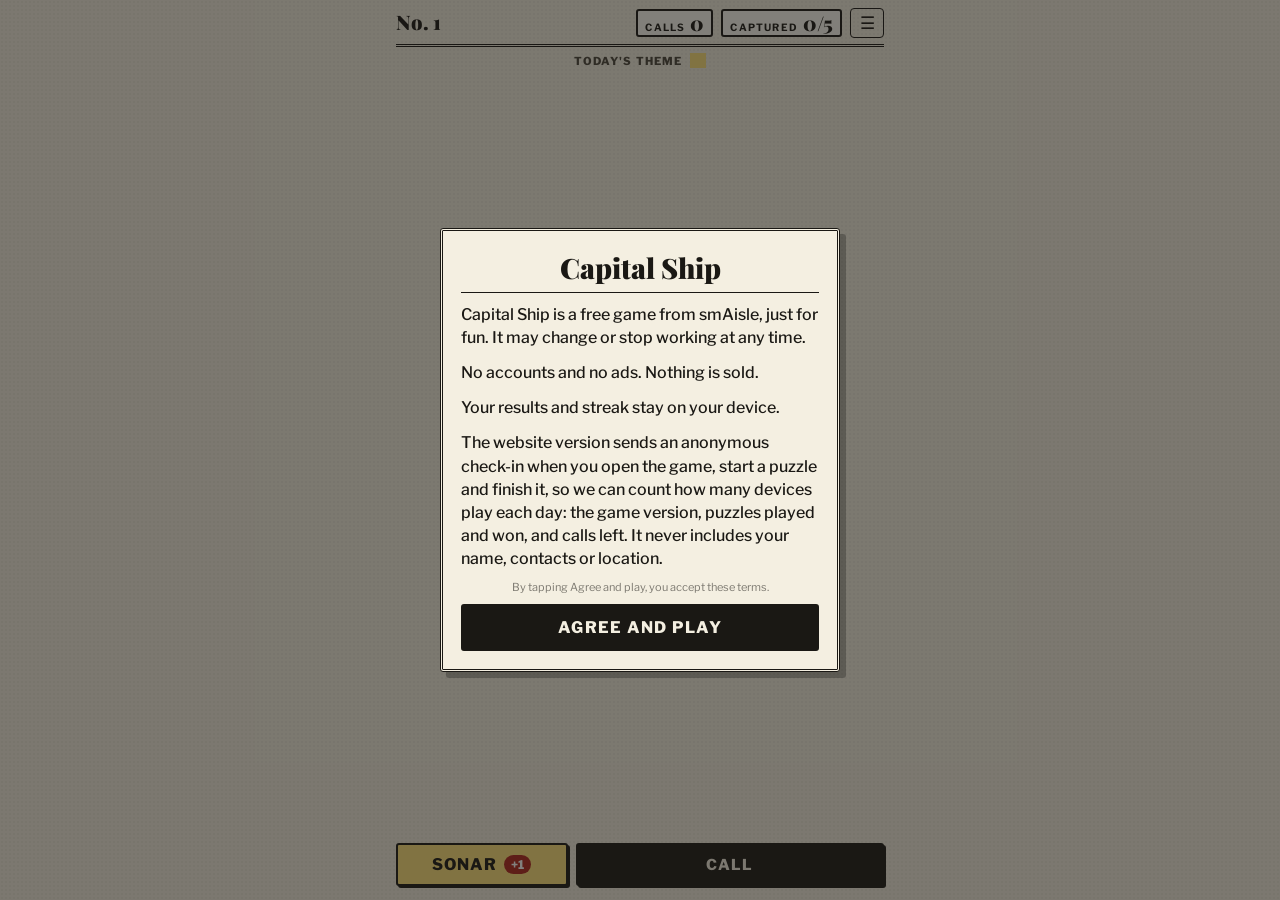
==== commit 7137e03b: "Capital Ship v40: Hard moves from the daily game to a Make your own option Co-Authored-By: Claude Op" ====
--- a/index.html
+++ b/index.html
@@ -125,6 +125,7 @@
 #bar button{flex:1;padding:10px 4px;border-radius:var(--r);border:2px solid var(--ink);color:var(--ink);background:var(--card);font:800 14px var(--sans);text-transform:uppercase;letter-spacing:.06em;box-shadow:2px 2px 0 var(--ink);white-space:nowrap}
 #bar button:active:not(:disabled){transform:translate(2px,2px);box-shadow:none}
 #bar #goBtn{flex:2.6;background:var(--btn);color:var(--btnInk);font-size:15px}
+#bar #finHub{flex:1.7;font-size:14px;white-space:nowrap}
 #bar #goBtn.nudge{animation:nudge .6s ease-in-out infinite alternate}
 #bar #sonarBtn{flex:1.4;background:var(--hi);color:var(--hiInk);font-size:16px;display:flex;align-items:center;justify-content:center;gap:7px}
 #bar #sonarBtn .plus1{background:var(--red);color:#fff;border-radius:99px;padding:2px 7px;font-size:12px;letter-spacing:0}
@@ -132,8 +133,6 @@
 #bar #sonarBtn.used{background:var(--card);color:var(--fade);box-shadow:none}
 #bar #sonarBtn.used .plus1{display:none}
 #kb.wait .k{opacity:.4}
-.qsonar{display:inline-flex;align-items:center;gap:7px;padding:8px 16px;border:2px solid var(--ink);border-radius:var(--r);background:var(--hi);color:var(--hiInk);font:800 15px var(--sans);text-transform:uppercase;letter-spacing:.06em;box-shadow:2px 2px 0 var(--ink)}
-.qsonar .plus1{background:var(--red);color:#fff;border-radius:99px;padding:2px 7px;font-size:12px;letter-spacing:0}
 #bar button:disabled{opacity:.35;cursor:default;animation:none}
 @keyframes nudge{to{transform:scale(1.05)}}
 /* Cards */
@@ -163,27 +162,13 @@
 #cvStats div+div{border-left:1px solid var(--fade)}
 #cvStats b{font:900 22px/1.1 var(--head)}
 #cvStats span{font:800 9px var(--sans);letter-spacing:.06em;text-transform:uppercase;color:var(--ink2)}
-#cover .links{display:flex;gap:8px;align-items:center;font:800 12px var(--sans);letter-spacing:.08em;text-transform:uppercase}
+#cover .links{display:flex;gap:4px;align-items:center;justify-content:center;font:800 11px var(--sans);letter-spacing:.03em;text-transform:uppercase;white-space:nowrap}
 #cover .links button{background:none;border:none;padding:6px 2px;font:inherit;letter-spacing:inherit;text-transform:inherit;color:var(--ink);text-decoration:underline}
 .smline{display:flex;align-items:center;gap:8px;background:none;border:none;padding:6px;color:var(--ink);font-family:var(--sans);font-size:14px;text-decoration:none}
 .smline b{font-weight:800}.smline em{font-family:var(--body);color:var(--ink2);font-size:13px}
 .smico{display:inline-block;flex:none;background-size:cover;border-radius:22%}
 .smico{width:24px;height:24px;background-image:url([data-uri])}
 
-/* Intro steps, like The Daily 15 */
-#qCard{min-height:min(470px,86vh);justify-content:space-between;text-align:center}
-#qSkip{background:none;border:none;padding:4px 0;font:800 12px var(--sans);letter-spacing:.06em;text-transform:uppercase;text-decoration:underline;color:var(--ink2)}
-#qPic{min-height:110px;display:grid;place-items:center}
-#qTitle{border:none!important;padding:0!important}
-#qText{font:700 19px/1.45 var(--sans)}
-#qDots{display:flex;justify-content:center;gap:8px}
-#qDots span{width:10px;height:10px;border-radius:50%;background:var(--line)}
-#qDots span.on{background:var(--ink)}
-.mini{display:inline-grid;grid-template-columns:repeat(5,26px);grid-auto-rows:26px;gap:1px;background:var(--gridline);border:2px solid var(--ink)}
-.mini i{background:var(--off);display:grid;place-items:center;font:800 15px var(--sans);font-style:normal;color:var(--ink)}
-.mini i.on{background:var(--card)}.mini i.s{background:var(--sunk);color:var(--hiInk)}
-.qk{display:inline-grid;place-items:center;width:36px;height:40px;border:2px solid var(--ink);border-radius:var(--r);background:var(--card);font:800 17px var(--sans);box-shadow:2px 2px 0 var(--ink);margin:0 3px}
-.qk.pick{background:var(--hi);color:var(--hiInk)}.qk.gone{background:var(--off);color:var(--fade);border-color:var(--line);box-shadow:none}
 /* Stars table, like The Daily 15 */
 .stars{width:100%;border-collapse:collapse;text-align:center;background:var(--card)}
 .stars th,.stars td{border:2px solid var(--ink);padding:6px 4px}
@@ -216,16 +201,6 @@
 #pass h2{font-size:30px}
 .vs{display:grid;grid-template-columns:1fr 1fr;gap:10px;text-align:center}.vs h3{margin:0 0 4px;font:800 12px var(--sans);letter-spacing:.08em;text-transform:uppercase}
 .vs .recap{flex-direction:column;align-items:center}
-#demoBar{position:fixed;left:50%;transform:translateX(-50%);top:calc(env(safe-area-inset-top,0px) + 6px);z-index:25;width:min(calc(100% - 20px),470px);box-sizing:border-box;display:grid;grid-template-columns:minmax(0,1fr) 84px;gap:2px 10px;align-items:center;background:var(--card);color:var(--ink);border:2px solid var(--ink);border-radius:var(--r);box-shadow:3px 3px 0 var(--ink);padding:7px 10px}
-.dc-top{grid-column:1/-1;display:flex;justify-content:space-between;align-items:center;font:800 11px var(--sans);letter-spacing:.08em;text-transform:uppercase;color:var(--ink2)}
-#demoSkip{background:none;border:0;padding:2px 0 2px 10px;font:inherit;color:inherit;text-decoration:underline}
-#demoText{margin:0;font:500 14px/1.3 var(--sans);min-height:54px}
-#demoNext{align-self:end;height:40px;border:2px solid var(--ink);border-radius:var(--r);background:var(--hi);color:var(--hiInk);font:800 14px var(--sans)}
-#demoNext:disabled{opacity:.4}
-.demoHi{outline:3px solid #d62f24;outline-offset:2px;border-radius:4px;animation:demoP 1s ease-in-out infinite alternate}
-@keyframes demoP{to{outline-offset:4px}}
-@media (prefers-reduced-motion:reduce){.demoHi{animation:none}}
-#demoBlock{position:fixed;inset:0;z-index:24}
 .hubBtn{background:var(--hi)!important;color:var(--hiInk)!important;text-transform:none!important;letter-spacing:0!important}
 .shareRow{display:flex;gap:8px}.shareRow .go{flex:1;padding:11px 4px}
 #dMore .shead{margin:0}
@@ -268,6 +243,35 @@
 @keyframes toast{0%{opacity:0;transform:translate(-50%,-30%)}12%,80%{opacity:1;transform:translate(-50%,-50%)}100%{opacity:0;transform:translate(-50%,-80%)}}
 @media (max-height:720px){#menu .card{gap:6px}#menu .go{padding:8px}#app{gap:4px}.k{height:37px}#msg{height:30px}.card{padding:12px 14px;gap:7px}.card h2{font-size:23px}.card li{font-size:14.5px;line-height:1.35}.card ul{gap:8px}.go{padding:10px}#qText{font-size:16.5px}.big{font-size:42px}}
 @media (prefers-reduced-motion:reduce){*{animation:none!important;transition:none!important}}
+.mkH{display:flex;gap:8px;align-items:flex-start;font:600 13px/1.3 var(--sans);text-transform:none;letter-spacing:0}.mkH input{flex:none;width:20px;height:20px;margin:0}
+</style>
+<style id="smDemoCss">
+#smDemo{position:fixed;left:0;right:0;top:0;height:100vh;height:100dvh;z-index:50;display:flex;flex-direction:column;background:var(--paper);color:var(--ink);font-family:var(--sans,"Libre Franklin",Arial,sans-serif);padding-top:env(safe-area-inset-top,0px);padding-bottom:env(safe-area-inset-bottom,0px)}
+#smDemo::after{content:"";position:absolute;inset:0;z-index:30;pointer-events:none;border:6px solid transparent;background:repeating-linear-gradient(45deg,#ffe27a 0 12px,#1a1814 12px 24px) border-box;-webkit-mask:linear-gradient(#000 0 0) padding-box,linear-gradient(#000 0 0);-webkit-mask-composite:xor;mask:linear-gradient(#000 0 0) padding-box exclude,linear-gradient(#000 0 0)}
+.smTop{position:relative;z-index:41;flex:none;height:50px;display:flex;align-items:center;justify-content:space-between;padding:6px 12px 0 14px;background:#ffe27a;color:#1a1814;border-bottom:3px solid #1a1814}.smTop span{display:flex;align-items:center;gap:8px;min-width:0}.smTop b{background:#1a1814;color:#ffe27a;font:900 15px/1 var(--sans,Arial);letter-spacing:.14em;padding:5px 7px 5px 9px;border-radius:3px}.smTop i{font:800 11.5px var(--sans,Arial);font-style:normal}.smTop button{position:relative;z-index:31;height:32px;padding:0 12px;border:2px solid #1a1814;border-radius:3px;background:#fffdf6;color:#1a1814;font:800 12px var(--sans,Arial);letter-spacing:.08em;text-transform:uppercase}
+.smStage{position:relative;flex:1 1 0;min-height:0;overflow:hidden;padding:10px 14px 8px}.smStage::before{content:"DEMO";position:absolute;left:50%;top:52%;z-index:3;transform:translate(-50%,-50%) rotate(-22deg);font:900 118px/1 var(--head,Georgia,serif);letter-spacing:.04em;color:var(--ink);opacity:.09;pointer-events:none}
+.smCap{flex:none;background:var(--card);border-top:2px solid var(--ink);padding:9px 16px 14px;display:grid;gap:5px}.smH{display:flex;justify-content:space-between;align-items:baseline}.smH b{font:900 19px var(--head,Georgia,serif)}.smH small{font:800 11px var(--sans,Arial);letter-spacing:.08em;text-transform:uppercase;color:var(--ink2)}.smCap p{margin:0;min-height:60px;font:500 15px/20px var(--sans,Arial)}.smCap p.nudge{background:#ffe27a;color:#1a1814;margin:0 -6px;padding:0 6px;border-radius:3px}
+.smDots{display:flex;gap:6px}.smDots i{width:10px;height:10px;border:2px solid var(--ink);border-radius:50%}.smDots i.on{background:var(--btn)}
+.smSlot{min-height:44px;margin-top:2px}.smTurn{height:44px;display:flex;align-items:center;justify-content:center;text-align:center;border:2px dashed var(--ink2);border-radius:3px;font:800 12px var(--sans,Arial);letter-spacing:.06em;text-transform:uppercase;color:var(--ink2)}
+.smBtn{display:block;width:100%;height:46px;border:2px solid var(--ink);border-radius:3px;background:var(--btn);color:var(--paper);font:800 14px var(--sans,Arial);letter-spacing:.08em;text-transform:uppercase}.smBtn.alt{background:var(--card);color:var(--ink)}
+.smF{position:absolute;z-index:7;width:0;height:0;pointer-events:none;transition:left .5s ease,top .5s ease}.smF svg{position:absolute;left:-13px;top:-2px;width:38px;height:46px;transform-origin:13px 2px;animation:smBob .9s ease-in-out infinite}.smF.up svg{transform:scaleY(-1);animation:none}.smR{position:absolute;z-index:6;width:14px;height:14px;margin:-7px 0 0 -7px;border-radius:50%;border:3px solid #ffe27a;pointer-events:none;animation:smRip .5s ease-out forwards}.smW{animation:smWob .28s ease 2}
+@keyframes smBob{50%{translate:3px 6px}}@keyframes smRip{to{transform:scale(4.4);opacity:0}}@keyframes smWob{25%{translate:-4px 0}75%{translate:4px 0}}
+.smPop{position:absolute;inset:0;z-index:40;display:flex;align-items:center;justify-content:center;padding:20px;background:rgba(26,24,20,.62);animation:smIn .25s ease both}.smPc{width:100%;max-width:340px;background:var(--paper);color:var(--ink);border:3px double var(--ink);box-shadow:6px 6px 0 rgba(0,0,0,.3);padding:16px;display:grid;gap:10px;text-align:center}.smPc h3{margin:0;font:900 34px/1.1 var(--head,Georgia,serif);border-bottom:3px double var(--ink);padding-bottom:8px}.smPc p{margin:0 0 4px;font:500 15px/1.35 var(--sans,Arial)}
+@keyframes smIn{from{opacity:0}to{opacity:1}}
+@media (prefers-reduced-motion:reduce){.smF svg{animation:none}.smF{transition:none}}
+@media (max-height:640px){.smTop{height:42px;padding-top:4px}.smStage{padding:6px 12px 4px}.smCap{padding:5px 14px 9px;gap:3px}.smCap p{min-height:40px;font-size:13.5px;line-height:18px}.smH b{font-size:16px}.smDots{display:none}.smSlot{min-height:0;margin:0}.smTurn{display:none}.smBtn{height:40px}}
+/* Capital Ship's practice board inside the demo frame */
+.csD{position:relative;z-index:1;height:100%;display:flex;flex-direction:column;gap:6px;--csC:27px}
+.csD .top{padding:0 0 5px;flex:none}.csTh{flex:1;min-width:0;line-height:1}.csTh small{display:block;font:700 9px var(--sans);letter-spacing:.1em;text-transform:uppercase;color:var(--ink2);margin-bottom:2px}.csTh b{font:900 16px var(--head);white-space:nowrap}
+.csBd{position:relative;align-self:center;flex:none;background:var(--gridline);border:2px solid var(--ink);display:grid;grid-template-columns:repeat(6,var(--csC));grid-auto-rows:var(--csC);gap:1px;--cell:var(--csC);border-radius:calc(var(--r) - 1px);overflow:hidden}
+.csTray{flex:none;display:flex;flex-wrap:wrap;justify-content:center;gap:8px 12px;min-height:30px;align-items:center}.csTray .wp b{width:22px;height:22px}.csTray.play .wp b{width:25px;height:25px;font-size:15px;box-shadow:0 3px 0 var(--ink)}.csTray.play .wp.s b{box-shadow:none}
+.wp.smNow b{background:var(--hi);color:var(--hiInk)}
+.csG{flex:none;display:flex;flex-direction:column;align-items:center;gap:3px}.csG .q{font:800 10px var(--sans);letter-spacing:.1em;text-transform:uppercase;color:var(--ink2)}.csT{display:flex}.csT b{width:28px;height:28px;display:grid;place-items:center;border:2px solid var(--tileEdge);margin-left:-2px;background:var(--tile);color:var(--tileInk);font:800 16px var(--sans)}.csT b:first-child{margin-left:0}.csT b.e{background:transparent;border-style:dashed;border-color:var(--fade)}
+.csKb{flex:none;display:flex;flex-direction:column;gap:4px;margin-top:auto}.csD .k{height:33px;font-size:14px;box-shadow:1px 1px 0 var(--shadow)}.csD .k.csOff{opacity:.4}.csD .k.smNow{background:var(--hi);color:var(--hiInk);opacity:1}
+.csBar{flex:none;display:flex;gap:8px}.csBar button{flex:1;padding:7px 4px;border-radius:var(--r);border:2px solid var(--ink);color:var(--ink);background:var(--card);font:800 13px var(--sans);text-transform:uppercase;letter-spacing:.06em;white-space:nowrap}.csBar .csGo{flex:2.6;background:var(--btn);color:var(--btnInk)}.csBar .csOff{opacity:.35}.csBar .csSon{flex:1.4;color:var(--fade)}
+@media (max-height:600px){#help .card{padding:12px;gap:6px}#help h2{font-size:22px}#help .how li{font-size:12.5px;line-height:1.3;margin:2px 0}#help .how{margin:0}#help .go{padding:8px}}
+@media (max-height:640px){.csD{--csC:23px;gap:4px}.csD .k{height:28px}.csBar button{padding:5px 4px}.csD .top{padding-bottom:3px}.csTray.play .wp b{width:22px;height:22px;font-size:13px}.csTray{min-height:24px}.csT b{width:24px;height:24px;font-size:14px}}
+@media (min-height:800px){.csD{--csC:36px;gap:10px}.csD .k{height:40px;font-size:16px}.csBar button{padding:10px 4px}.csTray.play .wp b{width:28px;height:28px}}
 </style>
 </head>
 <body>
@@ -297,7 +301,7 @@
   <div id="tray"></div>
   <div id="guess" hidden><div class="q">Fill in the blanks</div><div id="gTiles"></div></div>
   <div id="kb"></div>
-  <div id="bar"><button id="sonarBtn" aria-label="Sonar, one free ping">Sonar <span class="plus1">+1</span></button><button id="cancelBtn" hidden>Cancel</button><button id="goBtn">Call</button></div>
+  <div id="bar"><button id="sonarBtn" aria-label="Sonar, one free ping">Sonar <span class="plus1">+1</span></button><button id="cancelBtn" hidden>Cancel</button><button id="finHub" class="hubBtn" hidden>‹ smAisle Daily</button><button id="goBtn">Call</button></div>
 </div>
 
 <div class="sheet" id="terms" hidden><div class="card">
@@ -317,21 +321,12 @@
   <div class="mh"><h1>Capital Ship</h1><div class="ln"><span id="cvDate"></span><span id="cvNo"></span></div></div>
   <p class="tag">Five hidden words. Call letters to find them, then capture them.</p>
   <button id="cvStats" hidden aria-label="Your stats"></button>
-  <div id="modeWrap"><div class="seg" id="segMode"><button data-v="normal">Normal</button><button data-v="hard">Hard</button></div><small id="modeNote"></small></div>
+  <div id="modeWrap" hidden><div class="seg" id="segMode"><button data-v="normal">Normal</button><button data-v="hard">Hard</button></div><small id="modeNote"></small></div>
   <button class="go" id="coverGo">Play today's puzzle</button>
-  <div class="links"><button id="coverPast">Archive</button><span>·</span><button id="coverStats">Stats</button><span>·</span><button id="coverHow">How to Play</button><span>·</span><button id="coverDemo">Demo</button></div>
+  <div class="links"><button id="coverPast">Archive</button><span>·</span><button id="coverStats">Stats</button><span>·</span><button id="coverHow">How to Play</button><span>·</span><button id="coverDemo">Try the demo</button></div>
   <button class="go alt" id="coverMake">Make your own</button>
   <button class="go alt" id="coverTwo">Two players</button>
   <div class="ver"><a id="coverSm" href="https://smaisle.app/" target="_blank" rel="noopener">smAisle Home</a> · <span id="cvVer"></span></div>
-</div></div>
-
-<div class="sheet" id="quick" hidden><div class="card" id="qCard">
-  <div style="text-align:right"><button id="qSkip">Skip intro</button></div>
-  <div id="qPic"></div>
-  <h2 id="qTitle"></h2>
-  <p id="qText"></p>
-  <div id="qDots"></div>
-  <button class="go" id="quickGo">Next</button>
 </div></div>
 
 <div class="sheet" id="help" hidden><div class="card" style="position:relative">
@@ -343,10 +338,10 @@
     <li><b>Gray key</b> = no more of that letter.</li>
     <li><b>Sonar +1:</b> ping any square once a game, free.</li>
     <li>After <b id="howCalls">15</b> calls, <b>fill in the words</b>. One wrong guess ends the game.</li>
-    <li><b>Hard:</b> fill-in letters are checked as you type. One wrong letter ends the game.</li>
+    <li><b>Make your own</b> can be set to Hard: letters are checked as you type.</li>
     <li><b>Stars:</b> 3 words ⭐ · 4 words ⭐⭐ · all 5 ⭐⭐⭐</li>
   </ul>
-  <button class="go" id="helpDemo">Watch the demo</button>
+  <button class="go" id="helpDemo">Try the demo</button>
   <div class="ver" id="helpVer"></div>
 </div></div>
 
@@ -374,7 +369,7 @@
   <div class="set"><h3>Style</h3><div class="seg" id="segLook"><button data-v="smaisle">smAisle</button><button data-v="classic">Classic</button></div></div>
   <div class="set" id="setDark"><h3>Dark mode</h3><div class="seg" id="segTheme"><button data-v="off">Off</button><button data-v="on">On</button><button data-v="auto">Match phone</button></div><small id="darkNote">On uses Navy. Match phone switches with your phone.</small></div>
   <div class="set"><h3>Sound</h3><div class="seg" id="segSound"><button data-v="on">On</button><button data-v="off">Off</button></div></div>
-  <div class="mlinks"><button id="mIntro">Replay the intro</button><span>·</span><button id="mTerms">Terms</button></div>
+  <div class="mlinks"><button id="mIntro">Try the demo</button><span>·</span><button id="mTerms">Terms</button></div>
   <a class="smline" id="mSm" href="https://smaisle.app/" style="justify-content:center;border-top:1px solid var(--ink);padding-top:10px"><i class="smico"></i><b>smAisle</b><em>See our other games ›</em></a>
   <button class="go" id="setBack">Back to the menu</button>
 </div></div>
@@ -389,7 +384,7 @@
 <div class="sheet" id="stats" hidden><div class="card" style="position:relative">
   <button class="x" data-close aria-label="Close">✕</button>
   <h2>Your Stats</h2>
-  <div class="seg" id="segStats"><button data-v="normal">Normal</button><button data-v="hard">Hard</button></div>
+  <div class="seg" id="segStats" hidden><button data-v="normal">Normal</button><button data-v="hard">Hard</button></div>
   <div class="statgrid" id="statgrid"></div>
   <div class="shead">Words captured</div>
   <div class="dist" id="dist"></div>
@@ -416,6 +411,7 @@
     <label for="mkTheme">Theme</label><input id="mkTheme" class="soft" maxlength="24" placeholder="Like: Our family trip" autocomplete="off">
     <label>Your 5 words (3 to 7 letters)</label>
     <div class="words"><input class="mkW" maxlength="7" autocomplete="off" autocapitalize="characters" spellcheck="false" placeholder="Word 1"><input class="mkW" maxlength="7" autocomplete="off" autocapitalize="characters" spellcheck="false" placeholder="Word 2"><input class="mkW" maxlength="7" autocomplete="off" autocapitalize="characters" spellcheck="false" placeholder="Word 3"><input class="mkW" maxlength="7" autocomplete="off" autocapitalize="characters" spellcheck="false" placeholder="Word 4"><input class="mkW" maxlength="7" autocomplete="off" autocapitalize="characters" spellcheck="false" placeholder="Word 5"></div>
+    <label class="mkH"><input type="checkbox" id="mkHard"> Hard: one wrong letter in the spelling ends the game</label>
     <label for="mkName">Your name (optional)</label><input id="mkName" class="soft" maxlength="16" placeholder="Shown to your friend" autocomplete="off">
     <p id="mkErr"></p>
     <button class="go" id="mkGo">Make my puzzle</button>
@@ -485,14 +481,6 @@
   <button class="go alt" id="gateHub" style="text-transform:none;letter-spacing:0">‹ smAisle Daily</button>
 </div></div>
 
-<div id="demoBlock" hidden></div>
-<div id="demoBar" hidden><div class="dc-top"><span id="demoStep">Demo</span><button id="demoSkip">Skip</button></div><p id="demoText"></p><button id="demoNext">Next</button></div>
-<div class="sheet" id="demoEnd" hidden><div class="card" style="text-align:center">
-  <h2>That’s Capital Ship!</h2>
-  <p class="sub" style="margin:0">Call letters, ping with Sonar, then fill in the words. Ready?</p>
-  <button class="go" id="deGo">Play today's puzzle</button>
-  <button class="go alt" id="deAgain">Watch again</button>
-</div></div>
 
 <div class="sheet" id="offer" hidden><div class="card" style="text-align:center;position:relative">
   <button class="x" data-close aria-label="Close">✕</button>
@@ -530,6 +518,33 @@
   <div id="dMore" hidden><div class="shead">More smAisle games</div><div class="moreRow" id="dMoreRow"></div></div>
 </div></div>
 
+<script>
+/* smAisle demo frame v1 (Nov 4, 2026). One demo for every game: Try it with a coach (change list #30).
+   Add demo-frame.css to the page, this script after it, then call:
+   smDemo({name:'Game',moves:[{cap:'What to do',nudge:'What to say after a wrong tap'},...],win:'How you win',
+     play:function(){start the real game},
+     board:function(stage){draw a tiny practice board in stage; return {to:function(n){show the board after n moves},
+       tgt:function(n){return the element to tap for move n},win:function(){show the finished board}}},
+     auto:true for fast games that can't pause (it plays itself, model B)});
+   Uses the page's --paper --card --ink --ink2 --btn --hi colors. Saves nothing and counts nothing. */
+function smDemo(o){
+ var E=function(h){var t=document.createElement('template');t.innerHTML=h.trim();return t.content.firstChild},root=document.getElementById('smDemo'),timers=[],k=0,busy=false,B,stage,capT,capN,capH,dots,slot;
+ var HAND='<svg viewBox="0 0 38 46" aria-hidden="true"><path d="M13 2c3 0 5 2 5 5v11l11 2c4 1 6 3 6 7l-1 9c-1 5-4 8-9 8H17c-3 0-5-1-7-4L3 29c-2-3 2-6 5-4l1 1 0-19c0-3 2-5 4-5z" fill="#ffe27a" stroke="#1a1814" stroke-width="2.4" stroke-linejoin="round"/></svg>';
+ var TOP='<div class="smTop"><span><b>DEMO</b><i>Practice only. Nothing counts.</i></span><button type="button" id="smSkip">Skip</button></div>';
+ if(root)root.remove();root=E('<div id="smDemo" role="dialog" aria-label="'+o.name+' demo"></div>');document.body.appendChild(root);
+ function later(f,ms){timers.push(setTimeout(f,ms))}function stop(){timers.forEach(clearTimeout);timers=[]}
+ function close(){stop();root.remove()}
+ function run(){stop();k=0;busy=false;root.innerHTML=TOP+'<div class="smStage"></div><div class="smCap"><div class="smH"><b></b><small></small></div><p></p><div class="smDots"></div><div class="smSlot"></div></div>';root.querySelector('#smSkip').onclick=close;stage=root.querySelector('.smStage');var c=root.querySelector('.smCap');capH=c.querySelector('b');capN=c.querySelector('small');capT=c.querySelector('p');dots=c.querySelector('.smDots');slot=c.querySelector('.smSlot');B=o.board(stage);slot.innerHTML='<div class="smTurn">'+(o.auto?'Plays by itself':'Your turn. Tap where the finger points.')+'</div>';show();if(!o.auto)stage.onclick=tap}
+ function cap(h,i,n,t){capH.textContent=h;capN.textContent=n?'Step '+(i+1)+' of '+n:'Done';capT.textContent=t;capT.className='';dots.innerHTML=o.moves.map(function(m,j){return '<i class="'+(j<=i?'on':'')+'"></i>'}).join('')}
+ function fin(){var f=stage.querySelector('.smF');if(f)f.remove()}
+ function point(el){var f=stage.querySelector('.smF');if(!f){f=E('<div class="smF">'+HAND+'</div>');f.style.left=stage.clientWidth/2+'px';f.style.top=stage.clientHeight-60+'px';stage.appendChild(f);void f.offsetWidth}var a=el.getBoundingClientRect(),b=stage.getBoundingClientRect(),x=a.left-b.left+a.width/2,y=a.top-b.top+a.height-6;f.classList.toggle('up',y+46>stage.clientHeight);f.style.left=x+'px';f.style.top=(y+46>stage.clientHeight?a.top-b.top+6:y)+'px'}
+ function rip(el){var a=el.getBoundingClientRect(),b=stage.getBoundingClientRect(),r=E('<i class="smR"></i>');r.style.left=a.left-b.left+a.width/2+'px';r.style.top=a.top-b.top+a.height/2+'px';stage.appendChild(r);setTimeout(function(){r.remove()},520)}
+ function show(){B.to(k);cap('Your move',k,o.moves.length,o.moves[k].cap);var t=B.tgt(k);t.classList.add('smNow');point(t);busy=false;if(o.auto)later(function(){done(t)},1700)}
+ function done(t){busy=true;rip(t);fin();k++;if(k<o.moves.length){B.to(k);later(show,o.auto?900:450)}else{B.to(k);later(function(){B.win();cap('How you win',k-1,0,o.win);slot.innerHTML='';later(ready,1500)},900)}}
+ function tap(e){if(busy)return;var h=e.target.closest('.smNow');if(h){done(h);return}capT.textContent=o.moves[k].nudge;capT.className='nudge';var n=stage.querySelector('.smNow');if(n){n.classList.remove('smW');void n.offsetWidth;n.classList.add('smW')}}
+ function ready(){stop();fin();var p=E('<div class="smPop"><div class="smPc"><h3>You’re ready</h3><p>'+o.win+'</p><button type="button" class="smBtn" id="smPlay">Play</button><button type="button" class="smBtn alt" id="smAg">Demo again</button></div></div>');root.appendChild(p);root.querySelector('#smPlay').onclick=function(){close();o.play()};root.querySelector('#smAg').onclick=run}
+ run();return {close:close}}
+</script>
 <script>
 /* Letter Fleet: puzzle logic (no DOM). Shared by the page and the test robot (node). */
 const SIZE=8, NWORDS=5, EPOCH='2026-10-01';
@@ -795,7 +810,7 @@
 
 //module.exports={SIZE,NWORDS,EPOCH,THEMES,makeDay,newState,callLetter,guessWord,startGuessing,remaining,dayNo,dateOf,themeFor,starsOf,finishGame,known,canTry,sonarCell,makeCustom};
 
-const VERSION='37',VDATE='Nov 4',GAME='cs',CALLS=15;
+const VERSION='40',VDATE='Nov 6',GAME='cs',CALLS=15;
 const VTXT=`v${VERSION} · ${VDATE}`;
 const $=id=>document.getElementById(id);
 const store={get(k,d){try{const v=localStorage.getItem(k);return v==null?d:v}catch(e){return d}},set(k,v){try{localStorage.setItem(k,v)}catch(e){}},
@@ -810,7 +825,7 @@
 const RESET_DAYS={'2026-11-01':4};
 for(const [d,n] of Object.entries(RESET_DAYS)){const k='cs-reset_'+d;if(store.get(k,'')!==String(n)){try{localStorage.removeItem('cs-d_'+d)}catch(e){}const h=store.json('cs-hist',{});delete h[d];store.put('cs-hist',h);store.set(k,String(n))}}
 let REPLAY=null,REPLAYED=null;/* REPLAY: a finished daily or Archive board being played again for fun. It lives in memory only: nothing saves, records or checks in. */
-let DEMO=null,TWO=null,CUSTOM=null,sonarArm=false,DAY=null,ST=null,PAST=false,pick=null,sel=-1,typed='',lastLit=-1,justSunk=-1,dropIn=false;
+let TWO=null,CUSTOM=null,sonarArm=false,DAY=null,ST=null,PAST=false,pick=null,sel=-1,typed='',lastLit=-1,justSunk=-1,dropIn=false;
 
 /* ---------- Look and theme ---------- */
 const darkQ=matchMedia('(prefers-color-scheme: dark)');
@@ -888,12 +903,12 @@
 }
 
 /* ---------- Saving ---------- */
-/* Normal and Hard share the daily board but keep separate saved games, stats and streaks. */
-let MODE=store.get('cs-mode','normal')==='hard'?'hard':'normal';
-const HARD=()=>MODE==='hard'&&!CUSTOM&&!TWO&&!DEMO;
+/* Hard left the daily game in v40. It is now a Make your own option; old Hard results stay in storage, unused. */
+let MODE='normal';
+const HARD=()=>!!(CUSTOM&&CUSTOM.h)&&!TWO;
 const histKey=(m=MODE)=>m==='hard'?'cs-hist-h':'cs-hist';
 const skey=d=>'cs-d_'+d+(MODE==='hard'&&/^\d{4}-/.test(d)?'-h':'');
-function save(){if(!DEMO&&!REPLAY)store.put(skey(DAY.date),ST)}
+function save(){if(!REPLAY)store.put(skey(DAY.date),ST)}
 function loadState(date){const s=store.json(skey(date),null);return s&&s.calls?s:newState(CALLS)}
 function recordDay(){if(REPLAY)return;const hist=store.json(histKey(),{});if(hist[DAY.date])return;
   hist[DAY.date]={win:ST.win,left:ST.left,sunk:ST.sunk.length,calls:ST.calls.length,...(DAY.date!==TODAY?{late:1}:{})};store.put(histKey(),hist);
@@ -916,8 +931,8 @@
 function keyState(L){const called=ST.calls.some(x=>x.l===L),seen=DAY.letters.some((ch,c)=>ch===L&&(ST.rev.includes(c)||ST.sunk.includes(DAY.own[c])));
   if((called||seen)&&remaining(DAY,ST,L)===0)return 'gone';return called?'called':''}
 function draw(){
-  if(DEMO){$('noLabel').textContent='';$('dateLabel').textContent=''}else if(TWO){$('noLabel').textContent=TWO.names[TWO.turn];$('dateLabel').textContent='vs '+TWO.names[1-TWO.turn]}else if(CUSTOM){$('noLabel').textContent=CUSTOM.r?'Extra':'Custom';$('dateLabel').textContent=CUSTOM.r?'Random board':CUSTOM.n?'From '+CUSTOM.n:'Made for you'}else{$('noLabel').textContent='No. '+DAY.no;$('dateLabel').textContent=nice(DAY.date,{weekday:'short',month:'short',day:'numeric'})+(PAST?' · Archive':'')+(REPLAY?' · Replay':'')}
-  $('themeName').textContent=DAY.theme;$('themeLab').textContent=(PAST||CUSTOM||DEMO||TWO)?'Theme':"Today's theme";$('hardTag').hidden=!HARD();
+  if(TWO){$('noLabel').textContent=TWO.names[TWO.turn];$('dateLabel').textContent='vs '+TWO.names[1-TWO.turn]}else if(CUSTOM){$('noLabel').textContent=CUSTOM.r?'Extra':'Custom';$('dateLabel').textContent=CUSTOM.r?'Random board':CUSTOM.n?'From '+CUSTOM.n:'Made for you'}else{$('noLabel').textContent='No. '+DAY.no;$('dateLabel').textContent=nice(DAY.date,{weekday:'short',month:'short',day:'numeric'})+(PAST?' · Archive':'')+(REPLAY?' · Replay':'')}
+  $('themeName').textContent=DAY.theme;$('themeLab').textContent=(PAST||CUSTOM||TWO)?'Theme':"Today's theme";$('hardTag').hidden=!HARD();
   $('callsLeft').textContent=TWO?ST.calls.length:ST.left;$('callBox').classList.toggle('low',!TWO&&ST.left<=3&&!ST.over&&!ST.guessing);
   $('sunkCount').textContent=ST.sunk.length+'/'+DAY.words.length;
   const rev=new Set(ST.rev);
@@ -944,6 +959,7 @@
 /* Call round: [Guess now] [Call E]. Guessing round: [Stop here] [Tap a word], then [Cancel] [Guess]. */
 const blanks=()=>sel<0?0:known(DAY,ST,sel).filter(x=>!x).length;
 function drawBar(){const go=$('goBtn'),alt=$('cancelBtn'),g=sel>=0;$('guess').hidden=!g;$('tray').hidden=g;
+  $('finHub').hidden=!(ST.over&&(WEB||window.DG_APP));/* finished board: a way out beside See results */
   go.classList.remove('nudge');alt.hidden=true;
   if(ST.over){go.disabled=false;go.textContent='See results';return}
   if(TWO&&!g){go.disabled=true;go.textContent=TWO.busy?'…':'Call or guess';return}
@@ -990,12 +1006,12 @@
 function askGuessNow(){only('guessAsk');$('gaRule').textContent=HARD()?'letter':'guess';$('gaCalls').textContent=ST.left+' call'+(ST.left===1?'':'s')}
 $('gaYes').onclick=()=>{closeAll();startGuessing(DAY,ST);pick=null;dropIn=ST.guessing;afterMove();if(!ST.over)say(ST.needSonar?SONAR_MSG:guessMsg(),ST.needSonar)};
 $('gaNo').onclick=()=>closeAll();
-addEventListener('keydown',e=>{if(!DAY||document.querySelector('.sheet:not([hidden])')||ST.over||(TWO&&TWO.busy)||e.metaKey||e.ctrlKey||e.altKey)return;const k=e.key.toUpperCase();
+addEventListener('keydown',e=>{if(!DAY||$('smDemo')||document.querySelector('.sheet:not([hidden])')||ST.over||(TWO&&TWO.busy)||e.metaKey||e.ctrlKey||e.altKey)return;const k=e.key.toUpperCase();
   if(sel>=0){if(k==='BACKSPACE'){typed=typed.slice(0,-1);drawBar()}else if(k==='ENTER')doGuess();else if(k==='ESCAPE')$('cancelBtn').click();else if(/^[A-Z]$/.test(k)&&keyState(k)!=='gone'&&typed.length<blanks())typeKey(k);return}
   if(ST.guessing)return;
   if(ST.needSonar)return;if(/^[A-Z]$/.test(k)){if(keyState(k)==='gone')return;sonarArm=false;pick=k;doCall()}});
 function doCall(){const L=pick;pick=null;const first=!ST.calls.length;const r=callLetter(DAY,ST,L);if(!r)return;(ST.log=ST.log||[]).push(r.hit?'🟨':'⬜');
-  if(first&&!PAST&&!TWO&&!DEMO&&!REPLAY)checkIn(CUSTOM?'cplay':'play');
+  if(first&&!PAST&&!TWO&&!REPLAY)checkIn(CUSTOM?'cplay':'play');
   lastLit=r.hit?r.cell:-1;justSunk=-1;if(ST.guessing)dropIn=true;
   if(!r.hit)say(`No <b>${L}</b> on the board.`);
   else{const wi=DAY.own[r.cell];if(ST.sunk.includes(wi)){justSunk=wi;say(`<b>${L}</b> completed <b>${DAY.words[wi]}</b>.`)}else say(`${/[AEFHILMNORSX]/.test(L)?'An':'A'} <b>${L}</b> lit up.`)}
@@ -1010,7 +1026,7 @@
   sel=-1;typed='';lastLit=-1;
   if(r.ok){justSunk=wi;say(`<b>${g}</b>. Captured!`);afterMove();stamp('Captured!');ST.win?setTimeout(SND.win,300):SND.sink();if(!ST.over&&!TWO)setTimeout(()=>{if(!ST.over&&sel<0)say(guessMsg())},1400)}
   else{justSunk=-1;say(TWO?`Not <b>${g}</b>. Your turn is over.`:HARD()?`Wrong letter. It was <b>${DAY.words[wi]}</b>.`:`Not <b>${g}</b>. It was <b>${DAY.words[wi]}</b>.`,1);afterMove();stamp('Nope');SND.wrong()}}
-function afterMove(){if(DEMO){draw();return}
+function afterMove(){
   if(REPLAY){draw();if(ST.over){const r=REPLAY;setTimeout(()=>{if(REPLAY===r)endReplay()},ST.win?1100:1500)}return}
   if(PREVIEW()&&!TWO&&!CUSTOM&&ST.sunk.length>=1&&!ST.over){save();draw();setTimeout(gateCheck,1400);return}
   if(TWO){TWO.busy=true;saveTwo();draw();setTimeout(ST.over?twoWin:passTurn,ST.over?1500:1700);return}
@@ -1022,18 +1038,17 @@
 function closeAll(){document.querySelectorAll('.sheet').forEach(s=>s.hidden=true)}
 function closeSheet(s){s.hidden=true;if(!DAY)cover()}
 document.querySelectorAll('[data-close]').forEach(b=>b.onclick=()=>closeSheet(b.closest('.sheet')));
-document.querySelectorAll('.sheet').forEach(s=>s.addEventListener('click',e=>{if(e.target===s&&!['terms','cover','quick','gift','hide','pass','win2','gate','demoEnd'].includes(s.id))closeSheet(s)}));
-function cover(){if(REPLAY){REPLAY=null;ST=loadState(DAY.date);draw()}only('cover');const pv=PREVIEW();if(pv)MODE='normal';$('modeWrap').hidden=pv;document.querySelectorAll('#segMode button').forEach(b=>b.classList.toggle('sel',b.dataset.v===MODE));$('modeNote').textContent=MODE==='hard'?'In the guessing round, one wrong letter ends the game.':'In the guessing round, one wrong word ends the game.';const st=store.json(skey(TODAY),null),h=store.json(histKey(),{})[TODAY];
+document.querySelectorAll('.sheet').forEach(s=>s.addEventListener('click',e=>{if(e.target===s&&!['terms','cover','quick','gift','hide','pass','win2','gate'].includes(s.id))closeSheet(s)}));
+function cover(){if(REPLAY){REPLAY=null;ST=loadState(DAY.date);draw()}only('cover');const pv=PREVIEW();if(pv)MODE='normal';$('modeWrap').hidden=true;document.querySelectorAll('#segMode button').forEach(b=>b.classList.toggle('sel',b.dataset.v===MODE));$('modeNote').textContent=MODE==='hard'?'In the guessing round, one wrong letter ends the game.':'In the guessing round, one wrong word ends the game.';const st=store.json(skey(TODAY),null),h=store.json(histKey(),{})[TODAY];
   $('cvDate').textContent=nice(TODAY,{weekday:'short',month:'short',day:'numeric',year:'numeric'});$('cvNo').textContent='Puzzle No. '+dayNo(TODAY);
   $('coverGo').textContent=h?'See today’s results':st&&st.calls&&st.calls.length?'Continue today’s puzzle':'Play today’s puzzle';
   const s=statsOf();$('cvStats').hidden=!s.played;if(s.played)$('cvStats').innerHTML=[[s.stars,'⭐ Stars'],[s.played,'Played'],[s.cur,'Streak'],[s.max,'Best streak']].map(([v,l])=>`<div><b>${v}</b><span>${l}</span></div>`).join('')}
-function start(date){stopDemo();REPLAY=null;REPLAYED=null;TWO=null;CUSTOM=null;sonarArm=false;DAY=makeDay(date);PAST=date!==TODAY;ST=loadState(date);pick=null;sel=-1;typed='';lastLit=-1;justSunk=-1;closeAll();
+function start(date){REPLAY=null;REPLAYED=null;TWO=null;CUSTOM=null;sonarArm=false;DAY=makeDay(date);PAST=date!==TODAY;ST=loadState(date);pick=null;sel=-1;typed='';lastLit=-1;justSunk=-1;closeAll();
   say(ST.over?(ST.win?'All five captured.':`${ST.sunk.length} of 5 captured.`):ST.needSonar?SONAR_MSG:ST.guessing?guessMsg():ST.calls.length?`Welcome back. ${ST.left} calls left.`:'Tap a letter to call it.');draw();
   if(ST.over)setTimeout(showDone,300);else setTimeout(gateCheck,300)}
 document.querySelectorAll('#segMode button').forEach(b=>b.onclick=()=>{MODE=b.dataset.v;store.set('cs-mode',MODE);cover()});
-$('coverGo').onclick=()=>{start(TODAY);if(!store.get('cs-intro',''))intro(()=>closeAll())};
+$('coverGo').onclick=()=>{start(TODAY);firstDemo()};
 $('coverHow').onclick=$('mHow').onclick=$('dHow').onclick=()=>only('help');
-$('mIntro').onclick=()=>intro(()=>{if(DAY)closeAll();else cover()});
 $('coverPast').onclick=$('mPast').onclick=$('dPast').onclick=()=>{drawArchive();only('past')};
 $('coverStats').onclick=$('cvStats').onclick=$('mStats').onclick=$('dStats').onclick=()=>{drawStats();only('stats')};
 $('menuBtn').onclick=()=>only('menu');
@@ -1042,21 +1057,6 @@
 $('termsGo').onclick=()=>{const first=!agreed();store.set(TERMS_KEY,new Date().toISOString().slice(0,10));if(first){checkIn('open');LINK?gift():cover()}else if(DAY)closeAll();else cover()};
 $('dBoard').onclick=()=>closeAll();
 
-/* Intro: five quick cards, like The Daily 15 */
-const Q=[
- {t:'Five hidden words',x:'Everyone gets the same <b>5 words</b> today, hidden across or down. They all fit the <b>theme</b>.',p:()=>mini('......SEAL.....O....',{all:1})},
- {t:'Call a letter',x:'Tap a letter to call it. <b>One</b> square with that letter lights up, starting with the shortest word.',p:()=>`<div><span class="qk">D</span><span class="qk pick">E</span><span class="qk">F</span></div><div style="margin-top:12px">${mini('.......E............',{all:1})}</div>`},
- {t:'Gray means gone',x:'When a key turns <b>gray</b>, there are no more of that letter on the board. Misses turn gray too.',p:()=>`<div><span class="qk">R</span><span class="qk gone">S</span><span class="qk">T</span><span class="qk gone">K</span></div>`},
- {t:'Sonar +1',x:'One free ping a game. Tap <b>Sonar</b>, then any square: a letter lights up, or it shows empty. If you still have it after your last call, you use it then.',p:()=>`<div><span class="qsonar">Sonar <span class="plus1">+1</span></span></div><div style="margin-top:12px">${mini('..........M.........',{all:1})}</div>`},
- {t:'Then fill them in',x:`After <b>${CALLS} calls</b>, your letters drop into the word boxes. Tap a word and fill in the blanks. <b>One wrong guess ends the game.</b>`,p:()=>`<div class="wp"><b>S</b><b></b><b>A</b><b></b></div><div style="margin-top:10px" class="wp s"><b>S</b><b>E</b><b>A</b><b>L</b></div>`}];
-function mini(s,o){return `<div class="mini">${[...s].map((ch,i)=>{const sk=(o.sunk||[]).includes(i),on=o.all&&ch!=='.';return `<i class="${sk?'s':on?'on':''}">${sk||on?ch:''}</i>`}).join('')}</div>`}
-let qi=0,qDone=null;
-function intro(then){qi=0;qDone=then;only('quick');drawQ()}
-function drawQ(){const q=Q[qi];$('qPic').innerHTML=q.p();$('qTitle').textContent=q.t;$('qText').innerHTML=q.x;
-  $('qDots').innerHTML=Q.map((_,i)=>`<span class="${i===qi?'on':''}"></span>`).join('');$('quickGo').textContent=qi<Q.length-1?'Next':'Let’s play'}
-$('quickGo').onclick=()=>{if(qi<Q.length-1){qi++;drawQ()}else endIntro()};
-$('qSkip').onclick=endIntro;
-function endIntro(){store.set('cs-intro','1');$('quick').hidden=true;const f=qDone;qDone=null;f&&f()}
 
 function drawArchive(){const hist=store.json(histKey(),{}),n=dayNo(TODAY);let h='';$('pastMode').textContent=MODE==='hard'?'Hard mode. ':'';
   for(let i=n;i>=1;i--){const d=dateOf(i),r=hist[d],s=store.json(skey(d),null);
@@ -1079,7 +1079,7 @@
 function playAgain(){if(!CUSTOM)return startReplay();if(CUSTOM.r){const m=randomMake();if(m){checkIn('rand');return startCustom(m)}}$('mkAgain').click();openMake()}
 $('dAgain').onclick=playAgain;
 function showDone(){if(!ST.over)return;if(REPLAY)return endReplay();only('done');loadMore();
-  if(CUSTOM&&!CUSTOM.demo&&PREVIEW()&&!ST.offered){ST.offered=1;save();setTimeout(()=>{if(!$('done').hidden){$('offerLead').hidden=false;only('offer')}},2200)}const s=starsOf(ST.sunk.length);
+  if(CUSTOM&&PREVIEW()&&!ST.offered){ST.offered=1;save();setTimeout(()=>{if(!$('done').hidden){$('offerLead').hidden=false;only('offer')}},2200)}const s=starsOf(ST.sunk.length);
   $('dTitle').textContent=ST.win?'Brilliant!':s===2?'So close!':s===1?'Nice try!':'Tough one!';
   $('dStars').textContent='⭐'.repeat(s);
   $('dBig').textContent=`${ST.sunk.length}/5`;
@@ -1087,7 +1087,7 @@
   $('sendRow').hidden=!(CUSTOM&&CUSTOM.sid&&!ST.sentScore);if(!$('sendRow').hidden){$('nameIn').value=store.get('cs-name','');$('sendRow').querySelector('button').textContent='Send my score'}
   $('dSendBoard').hidden=!CUSTOM;$('shareBtn').classList.toggle('alt',!$('sendRow').hidden);document.querySelector('#done .donegrid').hidden=!!CUSTOM;$('dMake').hidden=PREVIEW()||!CUSTOM||!CUSTOM.r;
   $('shareBtn').textContent=CUSTOM?'Share your result':'Share';
-  $('dAgain').hidden=PREVIEW()||!!(CUSTOM&&CUSTOM.demo);$('dLock').hidden=$('dAgain').hidden||!!CUSTOM;$('dLock').textContent=(REPLAYED?`Replay: ${REPLAYED.n} of 5 captured. `:'')+'Your score is locked. Keep playing for fun.';
+  $('dAgain').hidden=PREVIEW();$('dLock').hidden=$('dAgain').hidden||!!CUSTOM;$('dLock').textContent=(REPLAYED?`Replay: ${REPLAYED.n} of 5 captured. `:'')+'Your score is locked. Keep playing for fun.';
   $('dWords').innerHTML=DAY.words.map((w,i)=>`<div class="wp ${ST.sunk.includes(i)?'s':'lost'}">${[...w].map(c=>`<b>${c}</b>`).join('')}</div>`).join('');
   tick()}
 /* countdown to the next puzzle at midnight Eastern */
@@ -1110,9 +1110,9 @@
 function unb64u(s){s=s.replace(/-/g,'+').replace(/_/g,'/');while(s.length%4)s+='=';return atob(s)}
 function scramble(t){const b=new TextEncoder().encode(t);return String.fromCharCode(...b.map((x,i)=>x^MK_KEY.charCodeAt(i%MK_KEY.length)^(i*7&255)))}
 function unscramble(t){const b=Uint8Array.from(t,(ch,i)=>ch.charCodeAt(0)^MK_KEY.charCodeAt(i%MK_KEY.length)^(i*7&255));return new TextDecoder().decode(b)}
-function encodeMake(m){return b64u(scramble(['1',m.t,m.n,m.w.join('.')].join('|')))}
-function decodeMake(code){try{const [v,t,n,w]=unscramble(unb64u(code)).split('|');const words=(w||'').split('.');
-  if(v!=='1'||words.length!==5||!words.every(x=>/^[A-Z]{3,7}$/.test(x)))return null;return {t:clean(t,24),n:clean(n,16),w:words,code}}catch(e){return null}}
+function encodeMake(m){return b64u(scramble(['1',m.t,m.n,m.w.join('.'),m.h?'h':''].join('|')))}
+function decodeMake(code){try{const [v,t,n,w,hf]=unscramble(unb64u(code)).split('|');const words=(w||'').split('.');
+  if(v!=='1'||words.length!==5||!words.every(x=>/^[A-Z]{3,7}$/.test(x)))return null;return {t:clean(t,24),n:clean(n,16),w:words,h:hf==='h'?1:0,code}}catch(e){return null}}
 function clean(t,n){return String(t||'').replace(/[<>&"|]/g,'').trim().slice(0,n)}
 function shareUrl(code,sid){return 'https://smaisle.app/CapitalShip/?c='+code+(sid?'&id='+sid:'')}
 /* keep it family friendly */
@@ -1127,11 +1127,11 @@
   if(w.some(x=>x.length<3||x.length>7))return err('Each word needs 3 to 7 letters.');
   if(new Set(w).size<5)return err('Use 5 different words.');
   if(w.some(badText)||badText(t)||badText(n))return err('Let’s keep it family friendly. Try another word.');
-  const code=encodeMake({t,n,w});if(!makeCustom(w,t,code))return err('Those words don’t fit on the board. Try a shorter one.');
-  MADE={t,n,w,code};store.set('cs-name',n);checkIn('made');
+  const h=$('mkHard').checked?1:0,code=encodeMake({t,n,w,h});if(!makeCustom(w,t,code))return err('Those words don’t fit on the board. Try a shorter one.');
+  MADE={t,n,w,h,code};store.set('cs-name',n);checkIn('made');
   $('mkWords').innerHTML=w.map(x=>`<div class="wp s">${[...x].map(c=>`<b>${c}</b>`).join('')}</div>`).join('');
   $('mkForm').hidden=true;$('mkDone').hidden=false};
-$('mkAgain').onclick=()=>{document.querySelectorAll('.mkW').forEach(i=>i.value='');$('mkTheme').value='';$('mkForm').hidden=false;$('mkDone').hidden=true;$('mkErr').textContent=''};
+$('mkAgain').onclick=()=>{document.querySelectorAll('.mkW').forEach(i=>i.value='');$('mkTheme').value='';$('mkHard').checked=false;$('mkForm').hidden=false;$('mkDone').hidden=true;$('mkErr').textContent=''};
 /* Sending: each send gets a random id. The sender keeps a list (cs-sent); a friend who opened that link
    can send their name and score to Firestore at cs_shares/{id}/results/{device}, which the sender's list reads. */
 const SHARES='https://firestore.googleapis.com/v1/projects/'+FB_PROJ+'/databases/(default)/documents/cs_shares/';
@@ -1170,11 +1170,11 @@
     }).catch(()=>{c.querySelector('.w').textContent='Couldn’t load scores right now'})}};
 $('mkTry').onclick=()=>{if(MADE)startCustom(decodeMake(MADE.code))};
 function startCustom(m){const d=m&&makeCustom(m.w,m.t,m.code);if(!d){toast('That puzzle link is broken.');return cover()}
-  stopDemo();REPLAY=null;REPLAYED=null;TWO=null;CUSTOM=m;DAY=d;PAST=false;sonarArm=false;ST=loadState(d.date);pick=null;sel=-1;typed='';lastLit=-1;justSunk=-1;closeAll();
+  REPLAY=null;REPLAYED=null;TWO=null;CUSTOM=m;DAY=d;PAST=false;sonarArm=false;ST=loadState(d.date);pick=null;sel=-1;typed='';lastLit=-1;justSunk=-1;closeAll();
   say(ST.over?`${ST.sunk.length} of 5 captured.`:ST.needSonar?SONAR_MSG:ST.guessing?guessMsg():ST.calls.length?`Welcome back. ${ST.left} calls left.`:'Tap a letter to call it.');draw();if(ST.over)setTimeout(showDone,300)}
 const QS=new URLSearchParams(location.search),LINK=decodeMake(QS.get('c')||'');if(LINK&&/^[a-z0-9]{8,16}$/.test(QS.get('id')||''))LINK.sid=QS.get('id');
 function gift(){only('gift');$('gTitle').textContent=LINK.n?`A puzzle from ${LINK.n}`:'A puzzle for you';$('gSub').textContent=`5 hidden words · Theme: ${LINK.t||'Made for you'}`}
-$('gPlay').onclick=()=>{startCustom(LINK);if(!store.get('cs-intro',''))intro(()=>closeAll())};
+$('gPlay').onclick=()=>{startCustom(LINK);firstDemo()};
 $('gToday').onclick=()=>cover();
 
 /* ---------- Two players: pass the phone ----------
@@ -1207,7 +1207,7 @@
 $('pGo').onclick=()=>{const f=PASS;PASS=null;if(f)f()};
 $('pQuit').onclick=()=>{if(TWO){TWO.over=1;saveTwo()}TWO=null;SETUP=null;cover()};
 function showPass(){const n=TWO.names[TWO.turn];passTo(n,'Pass the phone to',showMine,`I’m ${n}, show my board`)}
-function showMine(){stopDemo();REPLAY=null;REPLAYED=null;const t=TWO.turn;DAY=TWO.days[t];ST=TWO.sts[t];CUSTOM=null;PAST=false;sel=-1;typed='';pick=null;sonarArm=false;lastLit=-1;justSunk=-1;TWO.busy=false;closeAll();
+function showMine(){REPLAY=null;REPLAYED=null;const t=TWO.turn;DAY=TWO.days[t];ST=TWO.sts[t];CUSTOM=null;PAST=false;sel=-1;typed='';pick=null;sonarArm=false;lastLit=-1;justSunk=-1;TWO.busy=false;closeAll();
   say(`<b>${TWO.names[t]}</b>, your move: call a letter, use Sonar, or tap a word to guess.`);draw()}
 function passTurn(){if(!TWO)return;TWO.turn^=1;TWO.busy=false;saveTwo();showPass()}
 function twoWin(){if(!TWO)return;const t=TWO.turn,me=TWO.names[t],st=TWO.sts[t];TWO.over=1;saveTwo();only('win2');SND.win();
@@ -1229,45 +1229,43 @@
 /* the app tells the page when Plus changes: dgNative('store',{plus:true}) */
 if(!window.dgNative)window.dgNative=(cmd,d)=>{if(cmd!=='store'||!window.DG_APP)return;window.DG_APP.plus=!!(d&&d.plus);previewUI();if(!PREVIEW()&&!$('gate').hidden)closeAll()};
 
-/* ---------- Demo: a short auto-playing game on a fixed board (Jeff's rule: every game has a demo) ---------- */
-const DEMO_WORDS=['SAND','WAVES','SHELL','TOWEL','SUN'];
-function demoHi(q){document.querySelectorAll('.demoHi').forEach(e=>e.classList.remove('demoHi'));if(!q)return;const e=typeof q==='string'?document.querySelector(q):q;if(e)e.classList.add('demoHi')}
-function stopDemo(){if(!DEMO)return;DEMO.t.forEach(clearTimeout);DEMO=null;demoHi();$('demoBar').hidden=true;$('demoBlock').hidden=true}
-/* A guided walkthrough: the player taps Next, so each step can be read. Each step shows its words and red ring,
-   and Next runs what comes after. A step's run() may return how long its moves take. */
-function startDemo(){stopDemo();REPLAY=null;REPLAYED=null;TWO=null;const d=makeCustom(DEMO_WORDS,'At the beach','demo-board');DEMO={t:[],i:-1};CUSTOM={demo:1,n:'',t:'At the beach',w:DEMO_WORDS,code:'demo-board'};
-  DAY=d;ST=newState(CALLS);PAST=false;sel=-1;typed='';pick=null;sonarArm=false;lastLit=-1;justSunk=-1;closeAll();$('demoBar').hidden=false;$('demoBlock').hidden=false;
-  say('Tap a letter to call it.');draw();
-  const later=(f,ms)=>DEMO.t.push(setTimeout(()=>{if(DEMO)f()},ms)),call=L=>{pick=L;doCall()},calls=(w,gap)=>{[...w].forEach((L,i)=>later(()=>call(L),i*gap));return w.length*gap+300};
-  const open=()=>d.words.map((_,i)=>i).filter(i=>canTry(DAY,ST,i)),fill=wi=>{if(sel!==wi)pickWord(wi);typed=known(DAY,ST,wi).map((ch,k)=>ch?'':d.words[wi][k]).join('');drawBar()};
-  const steps=[
-   {t:'Five words about <b>the beach</b> are hidden on this board. Find them all to win.',hi:'#stage'},
-   {t:'Tap a letter to call it. Let’s call <b>E</b>.',hi:'.k[data-k="E"]'},
-   {run:()=>{call('E');return 300},t:'E is on the board, so <b>one</b> E lights up. That used 1 of your 15 calls.',hi:'#stage'},
-   {t:'Now <b>Z</b>.',hi:'.k[data-k="Z"]'},
-   {run:()=>{call('Z');return 300},t:'No Z here. The key turns <b>gray</b>, and it still used a call.',hi:'.k[data-k="Z"]'},
-   {run:()=>calls('ASLTO',750),t:'Keep calling. Gray keys have no more of that letter. The letters start to show the words.',hi:'#stage'},
-   {t:'<b>Sonar</b> is one free look each game. Tap it, then tap any dark square.',hi:'#sonarBtn'},
-   {run:()=>{sonarArm=true;draw();later(()=>{const c=d.cells.flat().find(x=>!ST.rev.includes(x));doSonar(c)},900);return 1200},t:'A letter lit up, and it didn’t use a call.',hi:'#stage'},
-   {t:'Ready to fill in the words? Tap <b>Guess now</b>. It also starts when your calls run out.',hi:'#goBtn'},
-   {run:()=>{startGuessing(DAY,ST);dropIn=true;draw();return 500},t:'Your letters drop into the <b>word boxes</b>. After this you can’t call more letters.',hi:'#tray'},
-   {t:'Tap a word box, then type the missing letters. <b>One wrong guess ends the game.</b>',hi:'#tray',run:()=>{const o=open();if(o.length)pickWord(o[0]);return 300}},
-   {run:()=>{const o=open();if(o.length){fill(sel>=0?sel:o[0]);later(doGuess,900)}return 1300},t:'Right! That word is <b>captured</b>.',hi:'#tray'},
-   {run:()=>{const o=open();o.forEach((wi,i)=>{later(()=>fill(wi),i*1300);later(doGuess,i*1300+800)});return o.length*1300+300},t:'All 5 captured! 3 words is ⭐, 4 is ⭐⭐, all 5 is ⭐⭐⭐.',hi:'#tray'},
-   {t:'Want more of a challenge? Pick <b>Hard</b> on the front page: one wrong <b>letter</b> ends the game.'}];
-  const show=s=>{demoHi(s.hi);$('demoText').innerHTML=s.t;$('demoStep').textContent=`Demo · ${DEMO.i+1} of ${steps.length}`;$('demoNext').disabled=false;$('demoNext').textContent=DEMO.i===steps.length-1?'Done':'Next'};
-  const next=()=>{if(!DEMO)return;DEMO.i++;if(DEMO.i>=steps.length){stopDemo();only('demoEnd');return}
-    const s=steps[DEMO.i],ms=s.run?s.run()||0:0;demoHi();$('demoNext').disabled=true;later(()=>show(s),ms)};
-  $('demoNext').onclick=next;next()}
-$('demoSkip').onclick=()=>{stopDemo();cover()};
-$('coverDemo').onclick=$('helpDemo').onclick=startDemo;
-$('deGo').onclick=()=>$('coverGo').onclick();
-$('deAgain').onclick=startDemo;
+/* ---------- The demo: Try it with a coach. A practice board of its own that never touches DAY or ST and saves nothing.
+   Real rules, checked by hand: one S, N and A light per call, shortest word first (SUN, then SAND, then WAVES), and
+   Sonar is already used, so the last call goes straight to the fill-in round. ---------- */
+function csBoard(stage){
+  const WORDS=[['SAND',[0,1,2,3]],['WAVES',[24,25,26,27,28]],['SUN',[5,11,17]]],LET=Array(36).fill('');WORDS.forEach(([w,cs])=>[...w].forEach((L,i)=>LET[cs[i]]=L));
+  const LIT=[0,1,2,25,28],GONE='SUNARTOILC';
+  stage.innerHTML='<div class="csD"></div>';const R=stage.firstChild;let wrap=()=>{};
+  /* v: what the board shows. sunk = captured word numbers, left = calls left, g = fill-in round, sel = word picked */
+  const paint=v=>{const rev=new Set(v.rev),own=c=>WORDS.findIndex(x=>x[1].includes(c));
+    const cells=LET.map((ch,c)=>{const wi=own(c);let cls='cell',t='';if(wi>=0&&v.sunk.includes(wi)){cls+=' on sunk';t=ch}else if(rev.has(c)){cls+=' on'+(wi===v.sel?' sel':'');t=ch}else if(c===14){cls+=' water';t='·'}return `<button type="button" class="${cls}" tabindex="-1">${t}</button>`}).join('');
+    const tray=WORDS.map(([w,cs],i)=>{const sk=v.sunk.includes(i);return `<button type="button" class="wp ${sk?'s':''}" data-w="${w}" tabindex="-1">${[...w].map((ch,k)=>`<b>${sk||(v.g&&rev.has(cs[k]))?ch:''}</b>`).join('')}</button>`}).join('');
+    const guess=v.sel>=0?`<div class="csG"><div class="q">Fill in the blanks</div><div class="csT"><b>S</b><b>A</b><b>N</b><b class="e"></b></div></div>`:`<div class="csTray${v.g?' play':''}">${tray}</div>`;
+    const kb=['QWERTYUIOP','ASDFGHJKL','ZXCVBNM'].map((r,ri)=>`<div class="kr">${ri===2&&v.sel>=0?'<button type="button" class="k wide" tabindex="-1">Enter</button>':''}${[...r].map(L=>`<button type="button" class="k ${GONE.includes(L)||(v.g&&L==='E')?'gone':''}${v.g&&v.sel<0?' csOff':''}" data-k="${L}" tabindex="-1">${L}</button>`).join('')}${ri===2&&v.sel>=0?'<button type="button" class="k wide" tabindex="-1">⌫</button>':''}</div>`).join('');
+    const bar=v.g?`<button type="button" tabindex="-1">${v.sel>=0?'Cancel':'Stop here'}</button><button type="button" class="csGo csOff" tabindex="-1">${v.sel>=0?'Guess':'Tap a word'}</button>`:'<button type="button" class="csSon" tabindex="-1">Sonar used</button><button type="button" class="csGo" tabindex="-1">Guess now</button>';
+    R.innerHTML=`<div class="top"><div class="csTh"><small>Theme</small><b>At the beach</b></div><div class="box${v.left<=3&&!v.g?' low':''}"><small>Calls</small><b>${v.left}</b></div><div class="box"><small>Captured</small><b>${v.sunk.length}/3</b></div></div>
+      <div class="csBd" style="--cell:var(--csC)">${cells}${v.stamp?`<div class="call sm">${v.stamp}</div>`:''}</div>${guess}<div class="csKb">${kb}</div><div class="csBar">${bar}</div>`};
+  const ALL=[...LIT,3,5,11,17,24,26,27];
+  return {to(n){if(n===0)paint({left:1,rev:LIT.concat(5,11,17),sunk:[2],g:0,sel:-1});
+      else if(n===1)paint({left:0,rev:LIT.concat(5,11,17,27),sunk:[2],g:1,sel:-1});
+      else if(n===2)paint({left:0,rev:LIT.concat(5,11,17,27),sunk:[2],g:1,sel:0});
+      else paint({left:0,rev:LIT.concat(3,5,11,17,27),sunk:[0,2],g:1,sel:-1,stamp:'Captured!'})},
+    tgt(n){return R.querySelector(n===0?'[data-k=E]':n===1?'[data-w=SAND]':'[data-k=D]')},
+    win(){paint({left:0,rev:ALL,sunk:[0,1,2],g:1,sel:-1})}}}
+function openDemo(play){smDemo({name:'Capital Ship',moves:[
+    {cap:'Words about the beach are hidden here. Tap a letter to call it and one square lights up. This is your last call. Tap E.',nudge:'Call E for this one. Tap the yellow key.'},
+    {cap:'Out of calls, so your letters drop into the word boxes. Tap the first word.',nudge:'Tap the first word box, the one that starts with S.'},
+    {cap:'It is SAND, so tap D. The demo taps Guess for you. One wrong guess ends a real game.',nudge:'S, A and N are in. The blank is D. Tap D.'}],
+    win:'Capture all 5 words for 3 stars. 4 words is 2 stars and 3 words is 1. You get 15 calls and one free Sonar.',
+    play:play||(()=>start(TODAY)),board:csBoard})}
+/* First time you start a game, the demo comes up on top of it. Skip or Play and the game is right there. */
+function firstDemo(){if(store.get('cs-intro',''))return;store.set('cs-intro','1');openDemo(()=>closeAll())}
+$('coverDemo').onclick=$('helpDemo').onclick=$('mIntro').onclick=()=>openDemo();
 
 /* ---------- Finish screen: ‹ smAisle Daily and More smAisle games (shared list from smaisle.app/daily/games.js) ---------- */
 function goOut(url){if(window.DG_APP)return toApp({cmd:'open',url});if(WEB)location.href=url;else window.open(url,'_blank','noopener')}
 function goHub(){if(window.DG_APP)return toApp({cmd:'home'});goOut('https://smaisle.app/daily/')}
-$('dHub').onclick=$('wHub').onclick=goHub;
+$('dHub').onclick=$('wHub').onclick=$('finHub').onclick=goHub;
 let moreTried=false;
 function drawMore(){const S=window.SMAISLE;if(!S||!S.games)return;const G=S.games.filter(g=>g.id!=='cs'&&g.id!=='daily'&&g.url&&g.icon);if(!G.length)return;
   const esc=t=>String(t).replace(/[&<>"]/g,c=>({'&':'&amp;','<':'&lt;','>':'&gt;','"':'&quot;'}[c]));
@@ -1283,7 +1281,7 @@
 /* ---------- Start ---------- */
 ['helpVer','sVer','cvVer'].forEach(id=>$(id).textContent=VTXT);$('mVer').textContent=`Capital Ship · ${VTXT} · smAisle`;
 $('mBack').onclick=()=>{if(DAY)closeAll();else cover()};
-$('mFront').onclick=()=>{stopDemo();cover()};
+$('mFront').onclick=cover;
 /* smAisle home: same tab on the website, the app's own home inside smAisle Daily, a new tab elsewhere */
 ['mSm','coverSm'].forEach(id=>$(id).onclick=e=>{e.preventDefault();if(window.DG_APP)return toApp({cmd:'home'});if(WEB)location.href='https://smaisle.app/';else window.open('https://smaisle.app/','_blank','noopener')});$('howCalls').textContent=CALLS;
 if(WEB||window.DG_APP){$('coverHub').hidden=false;$('mHub').hidden=false;$('coverHub').onclick=e=>{e.preventDefault();goHub()};$('mHub').onclick=goHub}
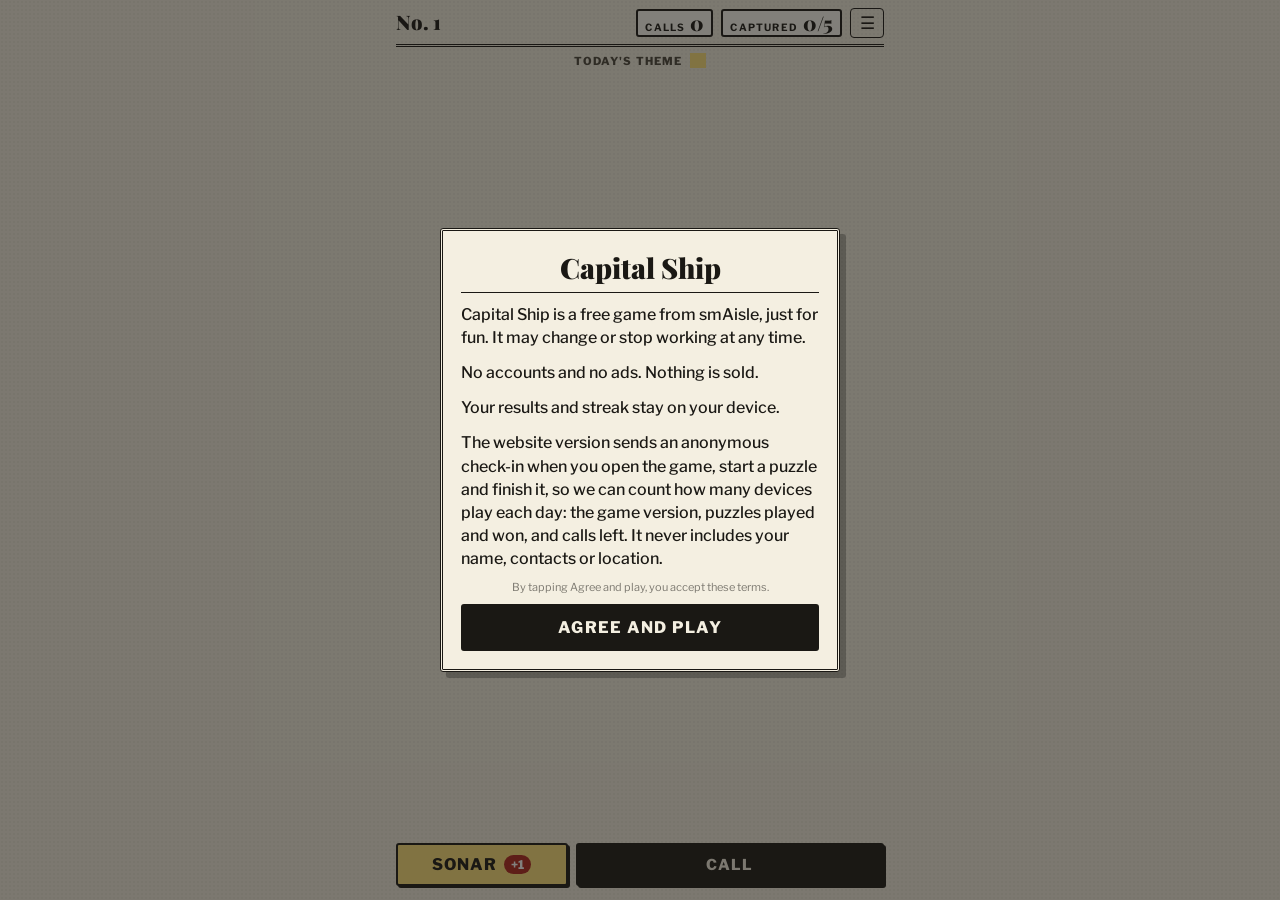
==== commit 106c389d: "Capital Ship v41: the free preview is always the Nov 6, 2026 game The preview plays the whole Nov 6 " ====
--- a/index.html
+++ b/index.html
@@ -474,12 +474,6 @@
   <button class="go alt hubBtn" id="wHub">‹ smAisle Daily</button>
 </div></div>
 
-<div class="sheet" id="gate" hidden><div class="card" style="text-align:center">
-  <h2>First word captured!</h2>
-  <p class="sub" style="margin:0">That’s the end of the free preview. Unlock the rest with smAisle Daily Plus: the full daily game, the Archive, Make your own and Two players.</p>
-  <button class="go" id="gateBuy" style="background:var(--hi);color:var(--hiInk)">Get smAisle Daily Plus</button>
-  <button class="go alt" id="gateHub" style="text-transform:none;letter-spacing:0">‹ smAisle Daily</button>
-</div></div>
 
 
 <div class="sheet" id="offer" hidden><div class="card" style="text-align:center;position:relative">
@@ -507,6 +501,7 @@
   <div class="big" id="dBig"></div>
   <p class="sub" id="dSub"></p>
   <div class="recap" id="dWords"></div>
+  <div id="dPv" hidden style="text-align:center"><p class="sub" style="margin:0 0 8px;font-weight:700">Play a new one every day with smAisle Daily Plus</p><button class="go" id="dPvBuy" style="background:var(--hi);color:var(--hiInk);width:100%">Get smAisle Daily Plus</button></div>
   <form id="sendRow" hidden><label for="nameIn">Your name, so your friend sees your score</label><input id="nameIn" maxlength="16" autocomplete="off" placeholder="Leave blank to stay Someone"><button class="go">Send my score</button></form>
   <div class="shareRow"><button class="go" id="shareBtn">Share</button><button class="go alt hubBtn" id="dHub">‹ smAisle Daily</button></div>
   <button class="go alt" id="dSendBoard" hidden>Pass it to a friend</button>
@@ -810,7 +805,7 @@
 
 //module.exports={SIZE,NWORDS,EPOCH,THEMES,makeDay,newState,callLetter,guessWord,startGuessing,remaining,dayNo,dateOf,themeFor,starsOf,finishGame,known,canTry,sonarCell,makeCustom};
 
-const VERSION='40',VDATE='Nov 6',GAME='cs',CALLS=15;
+const VERSION='41',VDATE='Nov 6',GAME='cs',CALLS=15;
 const VTXT=`v${VERSION} · ${VDATE}`;
 const $=id=>document.getElementById(id);
 const store={get(k,d){try{const v=localStorage.getItem(k);return v==null?d:v}catch(e){return d}},set(k,v){try{localStorage.setItem(k,v)}catch(e){}},
@@ -824,7 +819,8 @@
 /* One-time resets for testing: clears that day's saved game and result once per number (bump the number to reset again). */
 const RESET_DAYS={'2026-11-01':4};
 for(const [d,n] of Object.entries(RESET_DAYS)){const k='cs-reset_'+d;if(store.get(k,'')!==String(n)){try{localStorage.removeItem('cs-d_'+d)}catch(e){}const h=store.json('cs-hist',{});delete h[d];store.put('cs-hist',h);store.set(k,String(n))}}
-let REPLAY=null,REPLAYED=null;/* REPLAY: a finished daily or Archive board being played again for fun. It lives in memory only: nothing saves, records or checks in. */
+let REPLAY=null,REPLAYED=null,PVG=false;/* PVG: the free preview game (always PV_DATE), in memory only: nothing saves, records or checks in */
+/* REPLAY: a finished daily or Archive board being played again for fun. It lives in memory only: nothing saves, records or checks in. */
 let TWO=null,CUSTOM=null,sonarArm=false,DAY=null,ST=null,PAST=false,pick=null,sel=-1,typed='',lastLit=-1,justSunk=-1,dropIn=false;
 
 /* ---------- Look and theme ---------- */
@@ -887,7 +883,7 @@
 function inviteCode(){try{const c=localStorage.getItem('smaisle_code');if(c)return String(c).slice(0,40);const m=JSON.parse(localStorage.getItem('smaisle_codes')||'null');
   if(m&&typeof m==='object'){for(const k of ['daily15','abcdeal','gramble','all'])if(m[k])return String(m[k]).slice(0,40);const v=Object.values(m).find(x=>x);if(v)return String(v).slice(0,40)}}catch(e){}return 'unknown'}
 async function checkIn(kind){
-  if(!agreed())return;
+  if(!agreed()||PREVIEW())return;
   const day=TODAY,u=store.json('cs-usage',{first:day,days:0,opens:0,plays:0,o:{},p:{},r:{}});
   if(u.o[day]==null){u.days++;u.o[day]=0}
   if(kind==='open'){u.opens++;u.o[day]++}
@@ -908,9 +904,9 @@
 const HARD=()=>!!(CUSTOM&&CUSTOM.h)&&!TWO;
 const histKey=(m=MODE)=>m==='hard'?'cs-hist-h':'cs-hist';
 const skey=d=>'cs-d_'+d+(MODE==='hard'&&/^\d{4}-/.test(d)?'-h':'');
-function save(){if(!REPLAY)store.put(skey(DAY.date),ST)}
+function save(){if(!REPLAY&&!PVG)store.put(skey(DAY.date),ST)}
 function loadState(date){const s=store.json(skey(date),null);return s&&s.calls?s:newState(CALLS)}
-function recordDay(){if(REPLAY)return;const hist=store.json(histKey(),{});if(hist[DAY.date])return;
+function recordDay(){if(REPLAY||PVG)return;const hist=store.json(histKey(),{});if(hist[DAY.date])return;
   hist[DAY.date]={win:ST.win,left:ST.left,sunk:ST.sunk.length,calls:ST.calls.length,...(DAY.date!==TODAY?{late:1}:{})};store.put(histKey(),hist);
   if(DAY.date===TODAY)markDone()}
 /* smAisle Daily hub: add this game to localStorage 'smaisle_done' {"YYYY-MM-DD":["cs",...]} */
@@ -931,8 +927,8 @@
 function keyState(L){const called=ST.calls.some(x=>x.l===L),seen=DAY.letters.some((ch,c)=>ch===L&&(ST.rev.includes(c)||ST.sunk.includes(DAY.own[c])));
   if((called||seen)&&remaining(DAY,ST,L)===0)return 'gone';return called?'called':''}
 function draw(){
-  if(TWO){$('noLabel').textContent=TWO.names[TWO.turn];$('dateLabel').textContent='vs '+TWO.names[1-TWO.turn]}else if(CUSTOM){$('noLabel').textContent=CUSTOM.r?'Extra':'Custom';$('dateLabel').textContent=CUSTOM.r?'Random board':CUSTOM.n?'From '+CUSTOM.n:'Made for you'}else{$('noLabel').textContent='No. '+DAY.no;$('dateLabel').textContent=nice(DAY.date,{weekday:'short',month:'short',day:'numeric'})+(PAST?' · Archive':'')+(REPLAY?' · Replay':'')}
-  $('themeName').textContent=DAY.theme;$('themeLab').textContent=(PAST||CUSTOM||TWO)?'Theme':"Today's theme";$('hardTag').hidden=!HARD();
+  if(TWO){$('noLabel').textContent=TWO.names[TWO.turn];$('dateLabel').textContent='vs '+TWO.names[1-TWO.turn]}else if(CUSTOM){$('noLabel').textContent=CUSTOM.r?'Extra':'Custom';$('dateLabel').textContent=CUSTOM.r?'Random board':CUSTOM.n?'From '+CUSTOM.n:'Made for you'}else if(PVG){$('noLabel').textContent='Preview';$('dateLabel').textContent='Free game'}else{$('noLabel').textContent='No. '+DAY.no;$('dateLabel').textContent=nice(DAY.date,{weekday:'short',month:'short',day:'numeric'})+(PAST?' · Archive':'')+(REPLAY?' · Replay':'')}
+  $('themeName').textContent=DAY.theme;$('themeLab').textContent=(PAST||CUSTOM||TWO||PVG)?'Theme':"Today's theme";$('hardTag').hidden=!HARD();
   $('callsLeft').textContent=TWO?ST.calls.length:ST.left;$('callBox').classList.toggle('low',!TWO&&ST.left<=3&&!ST.over&&!ST.guessing);
   $('sunkCount').textContent=ST.sunk.length+'/'+DAY.words.length;
   const rev=new Set(ST.rev);
@@ -1028,7 +1024,7 @@
   else{justSunk=-1;say(TWO?`Not <b>${g}</b>. Your turn is over.`:HARD()?`Wrong letter. It was <b>${DAY.words[wi]}</b>.`:`Not <b>${g}</b>. It was <b>${DAY.words[wi]}</b>.`,1);afterMove();stamp('Nope');SND.wrong()}}
 function afterMove(){
   if(REPLAY){draw();if(ST.over){const r=REPLAY;setTimeout(()=>{if(REPLAY===r)endReplay()},ST.win?1100:1500)}return}
-  if(PREVIEW()&&!TWO&&!CUSTOM&&ST.sunk.length>=1&&!ST.over){save();draw();setTimeout(gateCheck,1400);return}
+  if(PVG){draw();if(ST.over)setTimeout(()=>{if(PVG)showDone()},ST.win?1100:1500);return}
   if(TWO){TWO.busy=true;saveTwo();draw();setTimeout(ST.over?twoWin:passTurn,ST.over?1500:1700);return}
   save();draw();
   if(ST.over){if(!CUSTOM){recordDay();if(!PAST)checkIn('done')}else checkIn('cdone');setTimeout(showDone,ST.win?1100:1500)}}
@@ -1038,14 +1034,19 @@
 function closeAll(){document.querySelectorAll('.sheet').forEach(s=>s.hidden=true)}
 function closeSheet(s){s.hidden=true;if(!DAY)cover()}
 document.querySelectorAll('[data-close]').forEach(b=>b.onclick=()=>closeSheet(b.closest('.sheet')));
-document.querySelectorAll('.sheet').forEach(s=>s.addEventListener('click',e=>{if(e.target===s&&!['terms','cover','quick','gift','hide','pass','win2','gate'].includes(s.id))closeSheet(s)}));
+document.querySelectorAll('.sheet').forEach(s=>s.addEventListener('click',e=>{if(e.target===s&&!['terms','cover','quick','gift','hide','pass','win2'].includes(s.id))closeSheet(s)}));
 function cover(){if(REPLAY){REPLAY=null;ST=loadState(DAY.date);draw()}only('cover');const pv=PREVIEW();if(pv)MODE='normal';$('modeWrap').hidden=true;document.querySelectorAll('#segMode button').forEach(b=>b.classList.toggle('sel',b.dataset.v===MODE));$('modeNote').textContent=MODE==='hard'?'In the guessing round, one wrong letter ends the game.':'In the guessing round, one wrong word ends the game.';const st=store.json(skey(TODAY),null),h=store.json(histKey(),{})[TODAY];
   $('cvDate').textContent=nice(TODAY,{weekday:'short',month:'short',day:'numeric',year:'numeric'});$('cvNo').textContent='Puzzle No. '+dayNo(TODAY);
   $('coverGo').textContent=h?'See today’s results':st&&st.calls&&st.calls.length?'Continue today’s puzzle':'Play today’s puzzle';
+  if(pv){$('cvDate').textContent='Preview game';$('cvNo').textContent='Free sample';$('coverGo').textContent='Play the preview';$('cvStats').hidden=true;return}
   const s=statsOf();$('cvStats').hidden=!s.played;if(s.played)$('cvStats').innerHTML=[[s.stars,'⭐ Stars'],[s.played,'Played'],[s.cur,'Streak'],[s.max,'Best streak']].map(([v,l])=>`<div><b>${v}</b><span>${l}</span></div>`).join('')}
-function start(date){REPLAY=null;REPLAYED=null;TWO=null;CUSTOM=null;sonarArm=false;DAY=makeDay(date);PAST=date!==TODAY;ST=loadState(date);pick=null;sel=-1;typed='';lastLit=-1;justSunk=-1;closeAll();
+function start(date){if(PREVIEW())return startPreview();PVG=false;REPLAY=null;REPLAYED=null;TWO=null;CUSTOM=null;sonarArm=false;DAY=makeDay(date);PAST=date!==TODAY;ST=loadState(date);pick=null;sel=-1;typed='';lastLit=-1;justSunk=-1;closeAll();
   say(ST.over?(ST.win?'All five captured.':`${ST.sunk.length} of 5 captured.`):ST.needSonar?SONAR_MSG:ST.guessing?guessMsg():ST.calls.length?`Welcome back. ${ST.left} calls left.`:'Tap a letter to call it.');draw();
-  if(ST.over)setTimeout(showDone,300);else setTimeout(gateCheck,300)}
+  if(ST.over)setTimeout(showDone,300)}
+/* Free preview (Jeff, Nov 6): always the game of Fri Nov 6, 2026, every day. Starts fresh each time, saves nothing. */
+const PV_DATE='2026-11-06';
+function startPreview(){REPLAY=null;REPLAYED=null;TWO=null;CUSTOM=null;PAST=false;PVG=true;sonarArm=false;dropIn=false;DAY=makeDay(PV_DATE);ST=newState(CALLS);
+  pick=null;sel=-1;typed='';lastLit=-1;justSunk=-1;closeAll();say('Preview game. Tap a letter to call it.');draw()}
 document.querySelectorAll('#segMode button').forEach(b=>b.onclick=()=>{MODE=b.dataset.v;store.set('cs-mode',MODE);cover()});
 $('coverGo').onclick=()=>{start(TODAY);firstDemo()};
 $('coverHow').onclick=$('mHow').onclick=$('dHow').onclick=()=>only('help');
@@ -1076,22 +1077,22 @@
 function startReplay(){REPLAY={};REPLAYED=null;ST=newState(CALLS);pick=null;sel=-1;typed='';lastLit=-1;justSunk=-1;sonarArm=false;dropIn=false;closeAll();say('Replay. Your score is locked. Tap a letter.');draw()}
 function endReplay(){REPLAYED={n:ST.sunk.length};REPLAY=null;ST=loadState(DAY.date);sel=-1;typed='';lastLit=-1;justSunk=-1;draw();showDone()}
 /* Make your own: a fresh Random board after a random one, otherwise the Make your own form, empty. Two players has its own Play again (wAgain). */
-function playAgain(){if(!CUSTOM)return startReplay();if(CUSTOM.r){const m=randomMake();if(m){checkIn('rand');return startCustom(m)}}$('mkAgain').click();openMake()}
+function playAgain(){if(PVG)return startPreview();if(!CUSTOM)return startReplay();if(CUSTOM.r){const m=randomMake();if(m){checkIn('rand');return startCustom(m)}}$('mkAgain').click();openMake()}
 $('dAgain').onclick=playAgain;
 function showDone(){if(!ST.over)return;if(REPLAY)return endReplay();only('done');loadMore();
   if(CUSTOM&&PREVIEW()&&!ST.offered){ST.offered=1;save();setTimeout(()=>{if(!$('done').hidden){$('offerLead').hidden=false;only('offer')}},2200)}const s=starsOf(ST.sunk.length);
   $('dTitle').textContent=ST.win?'Brilliant!':s===2?'So close!':s===1?'Nice try!':'Tough one!';
   $('dStars').textContent='⭐'.repeat(s);
   $('dBig').textContent=`${ST.sunk.length}/5`;
-  $('dSub').textContent=(ST.win?'All five words captured.':`You captured ${ST.sunk.length} of 5 words.`)+(CUSTOM?` ${CUSTOM.n?CUSTOM.n+'’s':'A custom'} puzzle · ${DAY.theme}`:` No. ${DAY.no} · ${DAY.theme}`)+(HARD()?' · Hard':'');
+  $('dSub').textContent=(ST.win?'All five words captured.':`You captured ${ST.sunk.length} of 5 words.`)+(CUSTOM?` ${CUSTOM.n?CUSTOM.n+'’s':'A custom'} puzzle · ${DAY.theme}`:PVG?` Preview game · ${DAY.theme}`:` No. ${DAY.no} · ${DAY.theme}`)+(HARD()?' · Hard':'');
   $('sendRow').hidden=!(CUSTOM&&CUSTOM.sid&&!ST.sentScore);if(!$('sendRow').hidden){$('nameIn').value=store.get('cs-name','');$('sendRow').querySelector('button').textContent='Send my score'}
   $('dSendBoard').hidden=!CUSTOM;$('shareBtn').classList.toggle('alt',!$('sendRow').hidden);document.querySelector('#done .donegrid').hidden=!!CUSTOM;$('dMake').hidden=PREVIEW()||!CUSTOM||!CUSTOM.r;
   $('shareBtn').textContent=CUSTOM?'Share your result':'Share';
-  $('dAgain').hidden=PREVIEW();$('dLock').hidden=$('dAgain').hidden||!!CUSTOM;$('dLock').textContent=(REPLAYED?`Replay: ${REPLAYED.n} of 5 captured. `:'')+'Your score is locked. Keep playing for fun.';
+  $('dAgain').hidden=PREVIEW()&&!PVG;$('dAgain').textContent=PVG?'Play the preview again':'Play again';$('dPv').hidden=!PVG;$('shareBtn').hidden=PVG;$('dLock').hidden=$('dAgain').hidden||!!CUSTOM||PVG;$('dLock').textContent=(REPLAYED?`Replay: ${REPLAYED.n} of 5 captured. `:'')+'Your score is locked. Keep playing for fun.';
   $('dWords').innerHTML=DAY.words.map((w,i)=>`<div class="wp ${ST.sunk.includes(i)?'s':'lost'}">${[...w].map(c=>`<b>${c}</b>`).join('')}</div>`).join('');
   tick()}
 /* countdown to the next puzzle at midnight Eastern */
-function tick(){if($('done').hidden)return;if(CUSTOM){$('dNext').textContent='Custom puzzles don’t count toward your stats or streak.';return}if(PAST){$('dNext').textContent='Archive puzzle: played late, so it doesn’t count toward your streak.';return}
+function tick(){if($('done').hidden)return;if(PVG){$('dNext').textContent='';return}if(CUSTOM){$('dNext').textContent='Custom puzzles don’t count toward your stats or streak.';return}if(PAST){$('dNext').textContent='Archive puzzle: played late, so it doesn’t count toward your streak.';return}
   if(todayET()!==TODAY){$('dNext').textContent='Today’s new puzzle is out. Reopen the game to play it.';return}
   const et=new Date(new Date().toLocaleString('en-US',{timeZone:'America/New_York'})),mid=new Date(et);mid.setHours(24,0,0,0);const s=Math.max(0,Math.floor((mid-et)/1000));
   $('dNext').innerHTML=`Next puzzle in <b>${Math.floor(s/3600)}:${String(Math.floor(s%3600/60)).padStart(2,'0')}:${String(s%60).padStart(2,'0')}</b>`;setTimeout(tick,1000)}
@@ -1170,7 +1171,7 @@
     }).catch(()=>{c.querySelector('.w').textContent='Couldn’t load scores right now'})}};
 $('mkTry').onclick=()=>{if(MADE)startCustom(decodeMake(MADE.code))};
 function startCustom(m){const d=m&&makeCustom(m.w,m.t,m.code);if(!d){toast('That puzzle link is broken.');return cover()}
-  REPLAY=null;REPLAYED=null;TWO=null;CUSTOM=m;DAY=d;PAST=false;sonarArm=false;ST=loadState(d.date);pick=null;sel=-1;typed='';lastLit=-1;justSunk=-1;closeAll();
+  PVG=false;REPLAY=null;REPLAYED=null;TWO=null;CUSTOM=m;DAY=d;PAST=false;sonarArm=false;ST=loadState(d.date);pick=null;sel=-1;typed='';lastLit=-1;justSunk=-1;closeAll();
   say(ST.over?`${ST.sunk.length} of 5 captured.`:ST.needSonar?SONAR_MSG:ST.guessing?guessMsg():ST.calls.length?`Welcome back. ${ST.left} calls left.`:'Tap a letter to call it.');draw();if(ST.over)setTimeout(showDone,300)}
 const QS=new URLSearchParams(location.search),LINK=decodeMake(QS.get('c')||'');if(LINK&&/^[a-z0-9]{8,16}$/.test(QS.get('id')||''))LINK.sid=QS.get('id');
 function gift(){only('gift');$('gTitle').textContent=LINK.n?`A puzzle from ${LINK.n}`:'A puzzle for you';$('gSub').textContent=`5 hidden words · Theme: ${LINK.t||'Made for you'}`}
@@ -1207,7 +1208,7 @@
 $('pGo').onclick=()=>{const f=PASS;PASS=null;if(f)f()};
 $('pQuit').onclick=()=>{if(TWO){TWO.over=1;saveTwo()}TWO=null;SETUP=null;cover()};
 function showPass(){const n=TWO.names[TWO.turn];passTo(n,'Pass the phone to',showMine,`I’m ${n}, show my board`)}
-function showMine(){REPLAY=null;REPLAYED=null;const t=TWO.turn;DAY=TWO.days[t];ST=TWO.sts[t];CUSTOM=null;PAST=false;sel=-1;typed='';pick=null;sonarArm=false;lastLit=-1;justSunk=-1;TWO.busy=false;closeAll();
+function showMine(){PVG=false;REPLAY=null;REPLAYED=null;const t=TWO.turn;DAY=TWO.days[t];ST=TWO.sts[t];CUSTOM=null;PAST=false;sel=-1;typed='';pick=null;sonarArm=false;lastLit=-1;justSunk=-1;TWO.busy=false;closeAll();
   say(`<b>${TWO.names[t]}</b>, your move: call a letter, use Sonar, or tap a word to guess.`);draw()}
 function passTurn(){if(!TWO)return;TWO.turn^=1;TWO.busy=false;saveTwo();showPass()}
 function twoWin(){if(!TWO)return;const t=TWO.turn,me=TWO.names[t],st=TWO.sts[t];TWO.over=1;saveTwo();only('win2');SND.win();
@@ -1217,17 +1218,18 @@
 $('wToday').onclick=()=>{TWO=null;cover()};
 
 /* ---------- Preview (smAisle Daily Plus game) ----------
-   Capital Ship is a Plus game in smAisle Daily. Preview mode (?preview=1, or inside the app without Plus) plays today's
-   puzzle until the first word is sunk, then shows "Unlock the rest". Plus (or the plain website) unlocks everything. */
+   Capital Ship is a Plus game in smAisle Daily. Preview mode (?preview=1, or inside the app without Plus) always plays the
+   game of Nov 6, 2026 (PV_DATE, startPreview), the whole game, in memory only. The end screen offers Plus and
+   "Play the preview again". No Archive, Stats, Make your own or Two players. Plus (or the plain website) unlocks everything. */
 const PREVIEW=()=>new URLSearchParams(location.search).get('preview')==='1'&&!(window.DG_APP&&window.DG_APP.plus)||(!!window.DG_APP&&!window.DG_APP.plus);
 const toApp=m=>{try{window.webkit&&webkit.messageHandlers&&webkit.messageHandlers.dg&&webkit.messageHandlers.dg.postMessage(m)}catch(e){}};
-function previewUI(){const pv=PREVIEW();['coverPast','coverMake','coverTwo','mPast','mMake','mTwo','dPast','dMake'].forEach(id=>{const e=$(id);if(e)e.hidden=pv});
-  document.querySelectorAll('.links span:first-of-type').forEach(e=>e.hidden=pv);$('mPlus').hidden=!pv;if(pv)$('mSent').hidden=true;else sentUI()}
-function gateCheck(){if(PREVIEW()&&!TWO&&!CUSTOM&&!PAST&&ST&&ST.sunk.length>=1&&!ST.over){only('gate');return true}return false}
-$('gateBuy').onclick=()=>{if(window.DG_APP)toApp({cmd:'plus'});else location.href='https://smaisle.app/daily/#plus'};
-$('gateHub').onclick=()=>{if(window.DG_APP)toApp({cmd:'home'});else location.href='https://smaisle.app/daily/'};
+function previewUI(){const pv=PREVIEW();['coverPast','coverStats','coverMake','coverTwo','mPast','mStats','mMake','mTwo','dPast','dStats','dMake'].forEach(id=>{const e=$(id);if(e)e.hidden=pv});
+  document.querySelectorAll('#cover .links span').forEach((e,i)=>e.hidden=pv&&i<2);$('gToday').textContent=pv?'Play the preview instead':'Play today’s puzzle instead';$('mPlus').hidden=!pv;if(pv)$('mSent').hidden=true;else sentUI()}
+$('dPvBuy').onclick=()=>{if(window.DG_APP)toApp({cmd:'plus'});else location.href='https://smaisle.app/daily/#plus'};
 /* the app tells the page when Plus changes: dgNative('store',{plus:true}) */
-if(!window.dgNative)window.dgNative=(cmd,d)=>{if(cmd!=='store'||!window.DG_APP)return;window.DG_APP.plus=!!(d&&d.plus);previewUI();if(!PREVIEW()&&!$('gate').hidden)closeAll()};
+/* Plus arriving mid-preview switches straight to today's real game (nothing from the preview carries over) */
+if(!window.dgNative)window.dgNative=(cmd,d)=>{if(cmd!=='store'||!window.DG_APP)return;const was=PREVIEW();window.DG_APP.plus=!!(d&&d.plus);previewUI();
+  if(was&&!PREVIEW()){const inGame=PVG;PVG=false;DAY=null;ST=null;if(inGame)start(TODAY);else if(!$('cover').hidden||!$('done').hidden||!$('offer').hidden)cover()}};
 
 /* ---------- The demo: Try it with a coach. A practice board of its own that never touches DAY or ST and saves nothing.
    Real rules, checked by hand: one S, N and A light per call, shortest word first (SUN, then SAND, then WAVES), and
@@ -1257,7 +1259,7 @@
     {cap:'Out of calls, so your letters drop into the word boxes. Tap the first word.',nudge:'Tap the first word box, the one that starts with S.'},
     {cap:'It is SAND, so tap D. The demo taps Guess for you. One wrong guess ends a real game.',nudge:'S, A and N are in. The blank is D. Tap D.'}],
     win:'Capture all 5 words for 3 stars. 4 words is 2 stars and 3 words is 1. You get 15 calls and one free Sonar.',
-    play:play||(()=>start(TODAY)),board:csBoard})}
+    play:play||(()=>start(TODAY)),board:csBoard})}/* start() plays the preview game in preview mode */
 /* First time you start a game, the demo comes up on top of it. Skip or Play and the game is right there. */
 function firstDemo(){if(store.get('cs-intro',''))return;store.set('cs-intro','1');openDemo(()=>closeAll())}
 $('coverDemo').onclick=$('helpDemo').onclick=$('mIntro').onclick=()=>openDemo();
